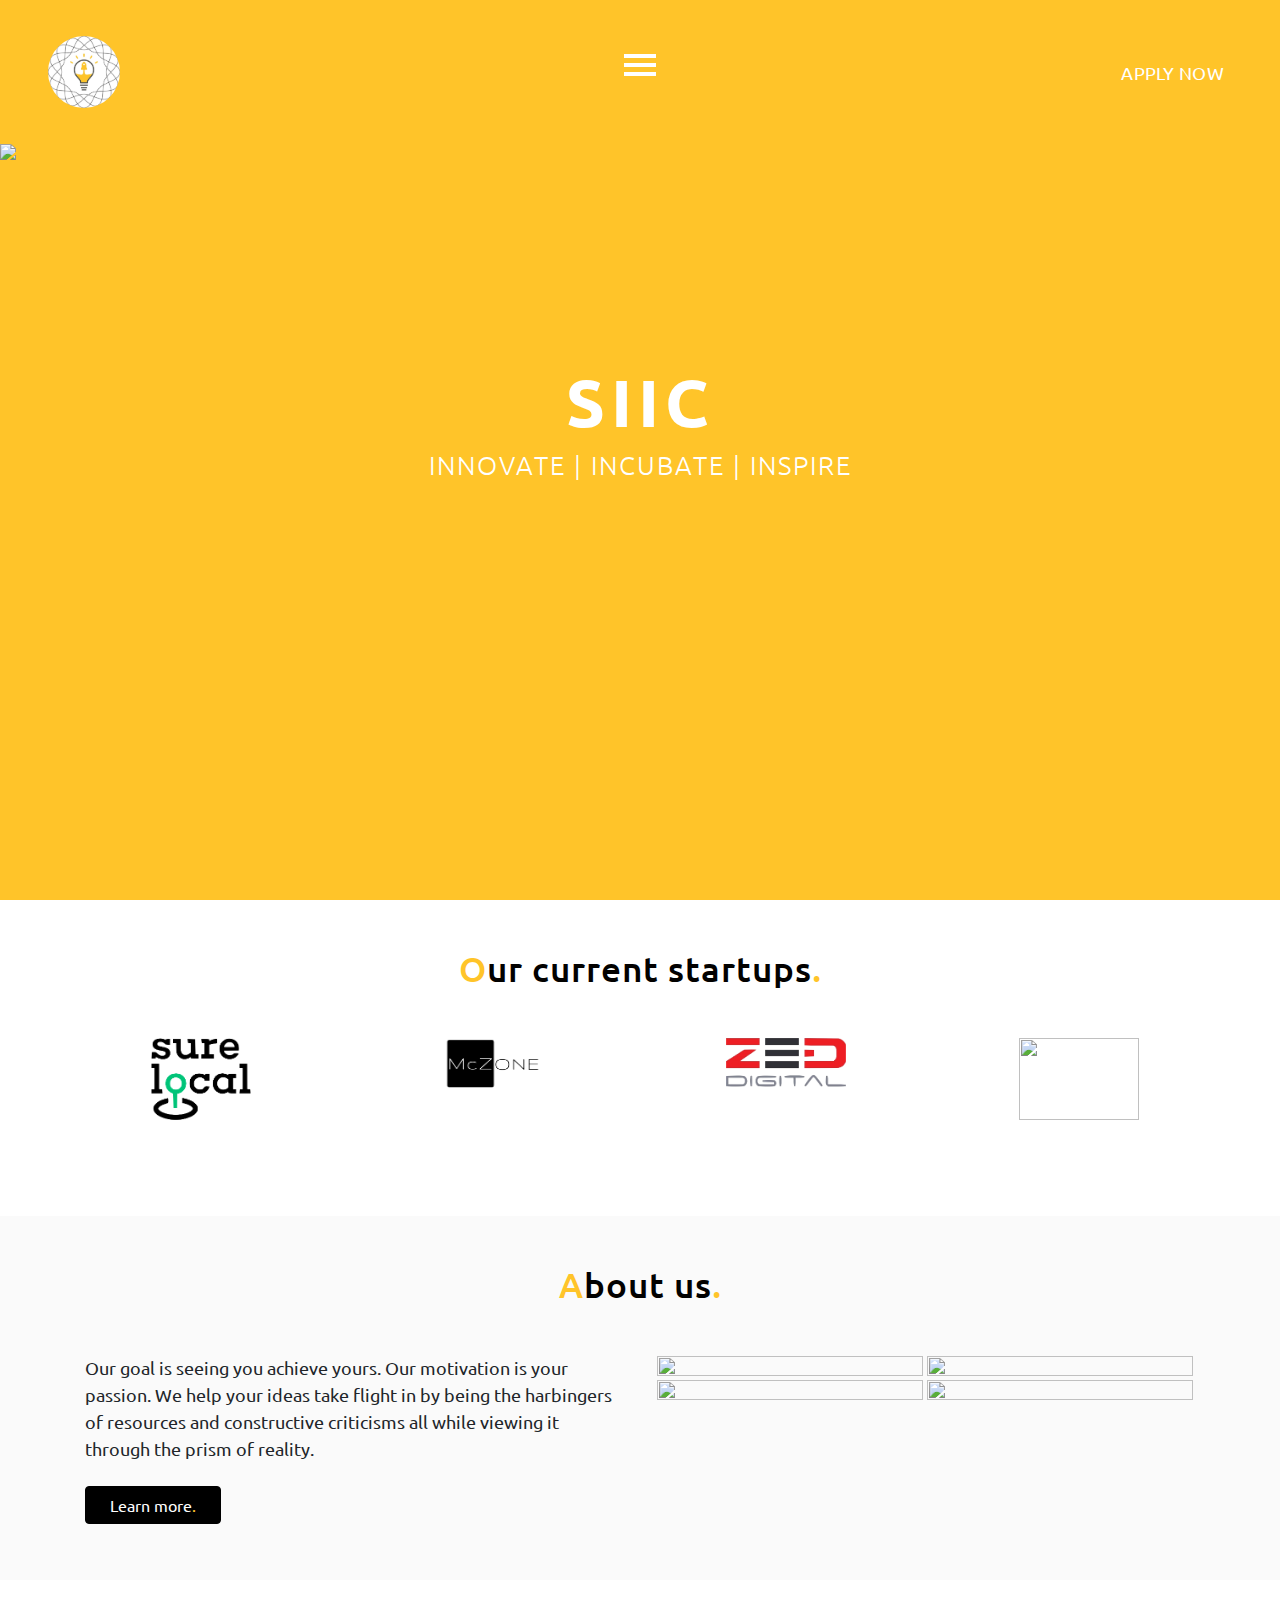
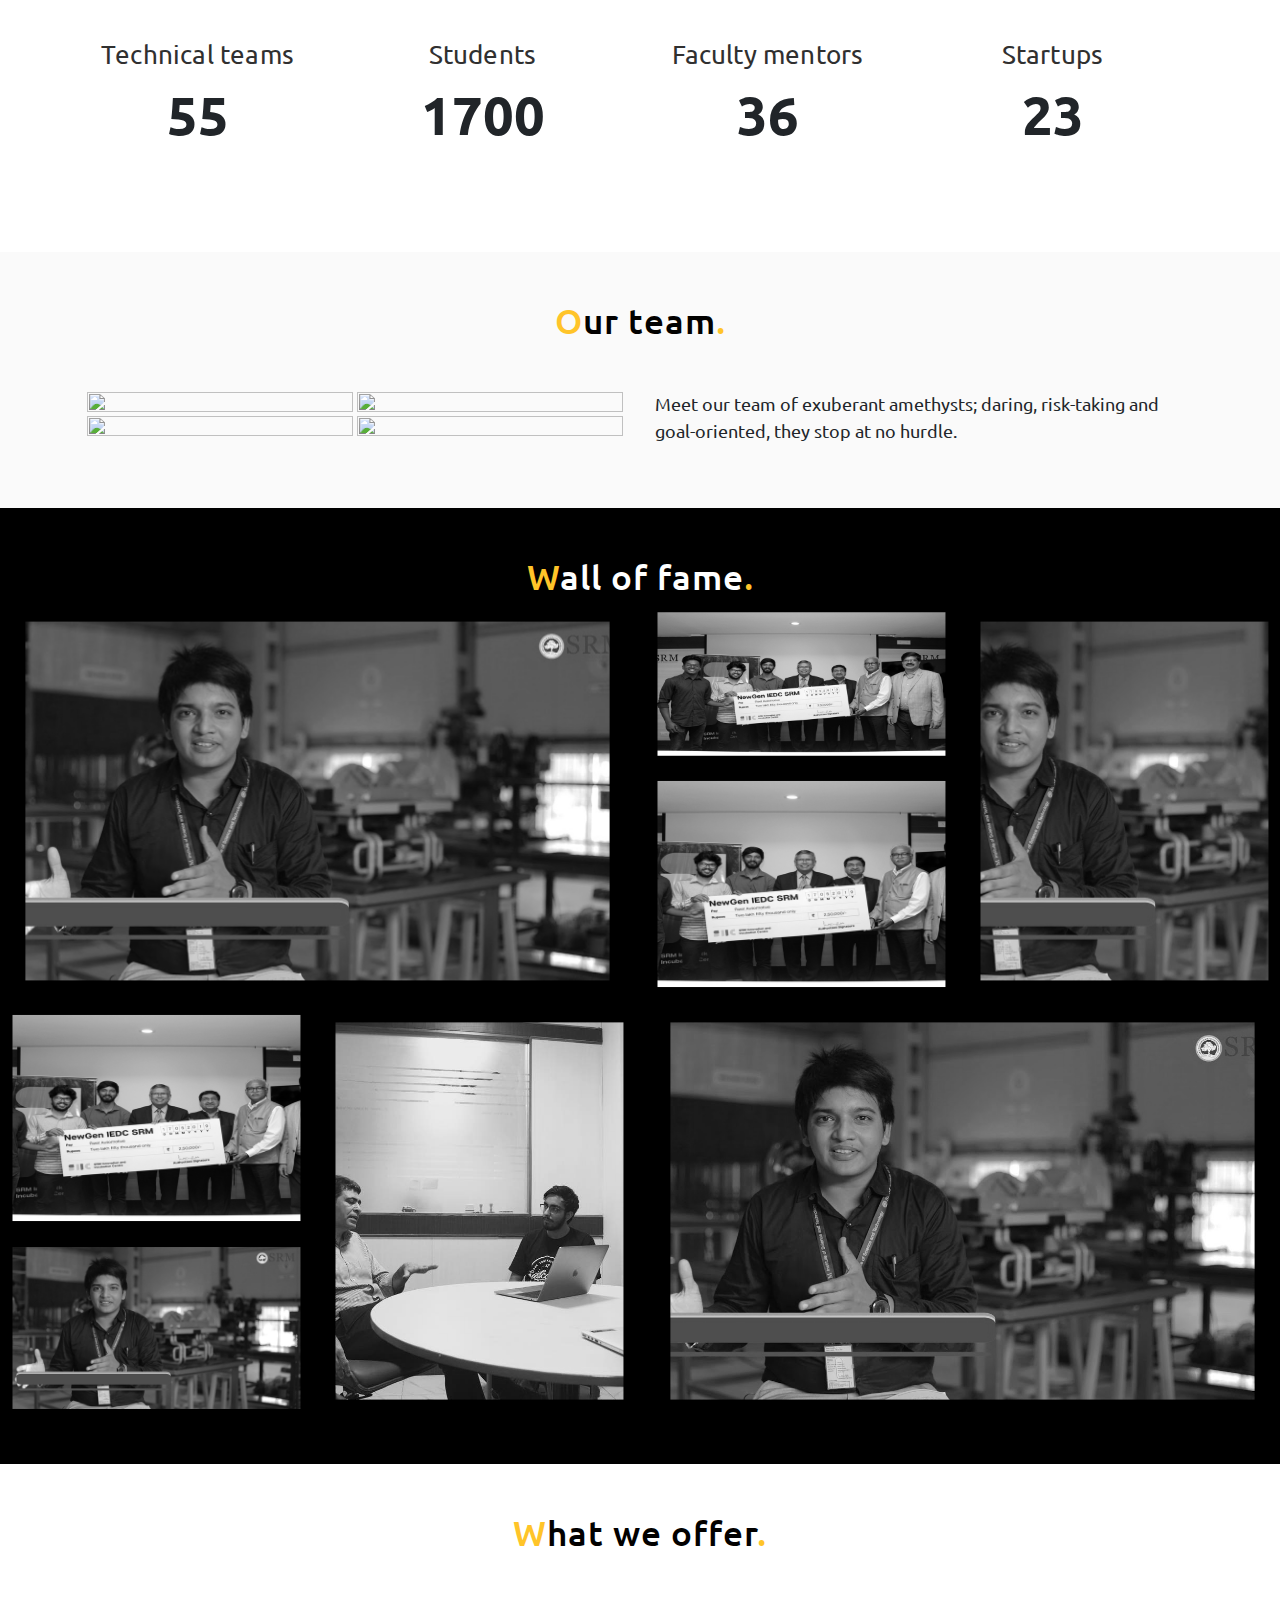
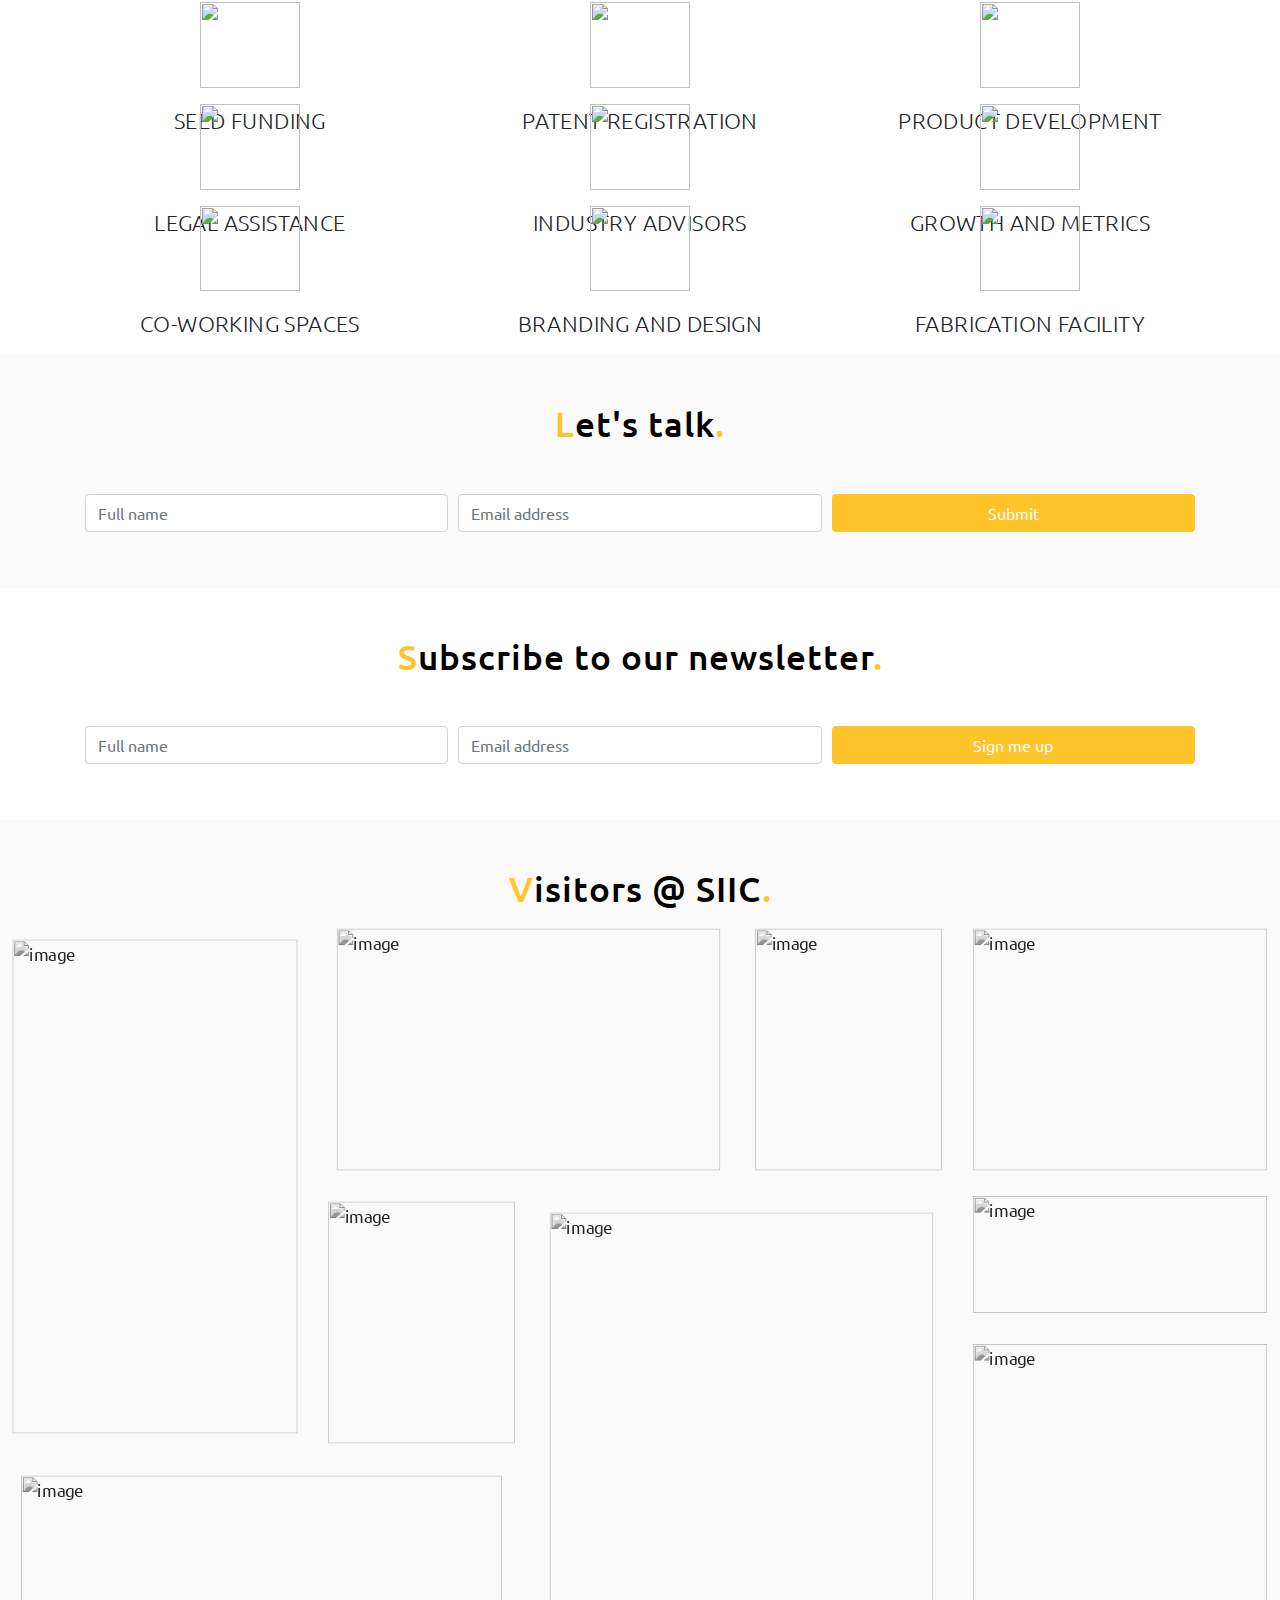
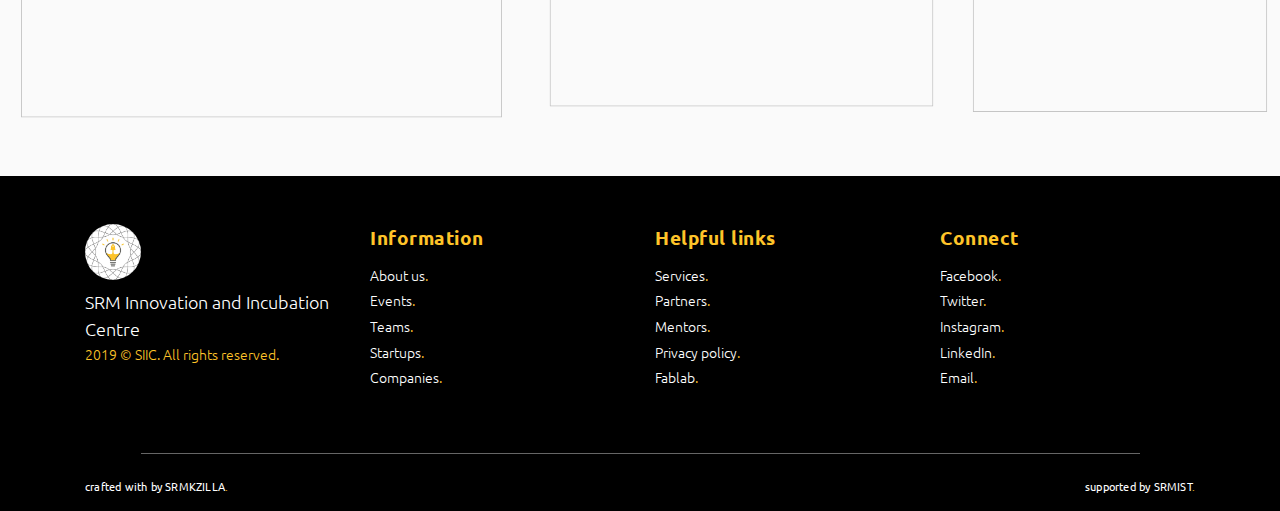
==== index.html @ 3c44f4d7 "Update index.html" ====
<html>

<head>
    <title>SRM Innovation and Incubation Centre</title>
    <meta name="viewport" content="width=device-width, initial-scale=1.0, maximum-scale=1.0, user-scalable=no" />

    <meta name="title" content="SRM Innovation and Incubation Centre">
    <meta name="description"
        content="We help your ideas take flight in by being the harbingers of resources while viewing it through the prism of reality.">
    <meta name="keywords" content="srm, siic, srmkzilla, incubation, startup">
    <meta name="robots" content="index, follow">
    <meta http-equiv="Content-Type" content="text/html; charset=utf-8">
    <meta name="language" content="English">
    <meta name="author" content="SRMKZILLA">

    <link rel="icon" type="image/png" href="favicon.png" />

    <!-- Open Graph / Facebook -->
    <meta property="og:type" content="website">
    <meta property="og:url" content="https://srmiic.com/">
    <meta property="og:title" content="SRM Innovation and Incubation Centre">
    <meta property="og:description"
        content="Our goal is seeing you achieve yours. Our motivation is your passion. We help your ideas take flight in by being the harbingers of resources and constructive criticisms all while viewing it through the prism of reality.">
    <!-- Twitter -->
        <meta property="twitter:card" content="summary_large_image">
        <meta property="twitter:url" content="https://srmiic.com/">
        <meta property="twitter:title" content="SRM Innovation and Incubation Centre">
        <meta property="twitter:description"
            content="Our goal is seeing you achieve yours. Our motivation is your passion. We help your ideas take flight in by being the harbingers of resources and constructive criticisms all while viewing it through the prism of reality.">


        <link href="https://fonts.googleapis.com/css?family=Ubuntu:300,400,700&display=swap" rel="stylesheet" />
        <link rel="stylesheet" href="https://stackpath.bootstrapcdn.com/bootstrap/4.3.1/css/bootstrap.min.css"
            integrity="sha384-ggOyR0iXCbMQv3Xipma34MD+dH/1fQ784/j6cY/iJTQUOhcWr7x9JvoRxT2MZw1T"
            crossorigin="anonymous" />
        <link rel="stylesheet" href="https://use.fontawesome.com/releases/v5.7.2/css/all.css"
            integrity="sha384-fnmOCqbTlWIlj8LyTjo7mOUStjsKC4pOpQbqyi7RrhN7udi9RwhKkMHpvLbHG9Sr"
            crossorigin="anonymous" />
        <link rel="stylesheet" href="https://cdnjs.cloudflare.com/ajax/libs/aos/2.3.4/aos.css" />
        <link rel="stylesheet" href="res/css/globals.css" />
        <link rel="stylesheet" href="res/css/style.css" />
        <link rel="stylesheet" href="res/css/navbar.css" />

</head>

<body>
    <!-- ======================== -->
    <!--     SECTION 0: HERO      -->
    <!-- ======================== -->
    <section class="kz-section-hero">
        <div class="kz-headbar d-flex justify-content-between">
            <img data-aos="fade-right" src="res/img/logo.jpg" alt="logo" class="kz-logo" />

            <a id="header__button" class="hamburger" href="#">
                <div class="hamburger__inner"></div>
            </a>

            <div data-aos="fade-left" class="d-none d-md-block">
                <a style="text-decoration: none; color: inherit;" href="http://bit.ly/SIICform"><span
                        style="text-transform: uppercase; letter-spacing: 0.3px;">Apply now
                        <span class="fas fa-angle-right ml-2"></span></span></a>
            </div>
        </div>

        <div class="kz-nav-menu">
            <ul>
                <li onmouseover="updateNavImage(8)" onmouseout="updateNavImage(-1)">
                    <a href="/">Home</a>
                </li>
                <li onmouseover="updateNavImage(0)" onmouseout="updateNavImage(-1)">
                    <a href="#aboutus">About us</a>
                </li>
                <li onmouseover="updateNavImage(1)" onmouseout="updateNavImage(-1)">
                    <a href="events.html">Events</a>
                </li>
                <!-- <li onmouseover="updateNavImage(2)" onmouseout="updateNavImage(-1)">
          <a href="mentors.html">Mentors</a>
        </li>
        <li onmouseover="updateNavImage(3)" onmouseout="updateNavImage(-1)">
          <a href="companies.html">Partners</a>
        </li>
        <li onmouseover="updateNavImage(4)" onmouseout="updateNavImage(-1)">
          <a href="allstartup.html">Facilities</a>
        </li> -->
                <li onmouseover="updateNavImage(7)" onmouseout="updateNavImage(-1)">
                    <a href="https://fablab.srmiic.com/" target="_blank">Our Services</a>
                </li>
                <!-- <li onmouseover="updateNavImage(6)" onmouseout="updateNavImage(-1)">
                    <a href="teams.html">Our Teams</a>
                </li> -->
                <li onmouseover="updateNavImage(5)" onmouseout="updateNavImage(-1)">
                    <a href="us.html">SIIC Team</a>
                </li>
            </ul>
        </div>

        <div class="kz-hero-box">
            <h1 data-aos="fade-down">SIIC</h1>
            <h2 data-aos="fade-up">innovate | incubate | inspire</h2>
            <div class="d-sm-block d-md-none applybtn">
                <a href="http://bit.ly/SIICform"><button>Apply Now</button></a>
            </div>
        </div>
        <div class="major_hero">
            <img src="res/img/major_hero.png" />
        </div>
    </section>

    <!-- ============================= -->
    <!--      SECTION 1: STARTUPS      -->
    <!-- ============================= -->

    <section class="kz-section kz-section-startups container">
        <h2 data-aos="fade-down" class="section-title">
            <span>O</span>ur current startups<span>.</span>
        </h2>
        <div class="row mt-5" data-aos="fade-up">
            <div class="col-6 col-md-3 text-center mb-5">
                <img class="w-100" style="max-width: 100px;" src="res/img/home/surelocal.png" />
            </div>
            <div class="col-6 col-md-3 text-center mb-5">
                <img class="w-100" style="max-width: 100px;" src="res/img/home/mczone.png" />
            </div>
            <div class="col-6 col-md-3 text-center mb-5">
                <img class="w-100" style="max-width: 120px;" src="res/img/home/zed.png" />
            </div>
            <div class="col-6 col-md-3 text-center mb-5">
                <img class="w-100" style="max-width: 120px;" src="res/img/righandlogo.png" />
            </div>
        </div>
    </section>

    <!-- ========================= -->
    <!--     SECTION 2: ABOUT      -->
    <!-- ========================= -->

    <section class="kz-section kz-section-about kz-section-alt" id="aboutus">
        <h2 data-aos="fade-down" class="section-title"><span>A</span>bout us<span>.</span></h2>
        <div class="container mt-5">
            <div class="row mt-5">
                <div class="col-sm-6" data-aos="fade-right">
                    <p>
                        Our goal is seeing you achieve yours. Our motivation is your passion. We help your ideas take
                        flight in by being the harbingers of resources and constructive criticisms all while viewing it
                        through the prism of reality.
                    </p>
                    <a href="./index.html#aboutus" class="btn mt-2 mb-2 kz-btn-lm">Learn more<span
                            class="kz-yellow">.</span></a>
                </div>
                <div class="col-sm-6" data-aos="fade-left">
                    <div class="container">
                        <div class="row">
                            <div class="col-6">
                                <img class="w-100" src="res/img/About/siicteam.jpg" />
                            </div>
                            <div class="col-6">
                                <img class="w-100" src="res/img/About/3.jpeg" />
                            </div>
                            <div class="col-6">
                                <img class="w-100" src="res/img/About/2.jpeg" />
                            </div>
                            <div class="col-6">
                                <img class="w-100" src="res/img/About/5.jpeg" />
                            </div>
                        </div>
                    </div>
                </div>
            </div>
        </div>
    </section>

    <!-- ============================= -->
    <!--    SECTION 3: NUMBER BAR      -->
    <!-- ============================= -->

    <section class="container kz-section kz-section-number-bar">
        <div class="row mt-2" style="width:100%;">
            <div data-aos="zoom-in-up" class="col-6 col-md-3 text-center mb-5 kz-number-tile">
                <p>Technical teams</p>
                <p class="kz-number-tile-value">55</p>
            </div>
            <div data-aos="zoom-in-up" class="col-6 col-md-3 text-center mb-5 kz-number-tile">
                <p>Students</p>
                <p class="kz-number-tile-value">1700</p>
            </div>
            <div data-aos="zoom-in-up" class="col-6 col-md-3 text-center mb-5 kz-number-tile">
                <p>Faculty mentors</p>
                <p class="kz-number-tile-value">36</p>
            </div>
            <div data-aos="zoom-in-up" class="col-6 col-md-3 text-center mb-5 kz-number-tile">
                <p>Startups</p>
                <p class="kz-number-tile-value">23</p>
            </div>
        </div>
    </section>

    <!-- ========================= -->
    <!--     SECTION 4: TEAM       -->
    <!-- ========================= -->

    <section class="kz-section kz-section-team kz-section-alt">
        <h2 data-aos="fade-down" class="section-title"><span>O</span>ur team<span>.</span></h2>
        <div class="container mt-5">
            <div class="row mt-5">
                <div class="col-sm-6" data-aos="fade-right">
                    <div class="container">
                        <div class="row">
                            <div class="col-6">
                                <img class="w-100" src="res/img/ST/2.JPG" />
                            </div>
                            <div class="col-6">
                                <img class="w-100" src="res/img/ST/4.jpeg" />
                            </div>
                            <div class="col-6">
                                <img class="w-100" src="res/img/ST/5.jpeg" />
                            </div>
                            <div class="col-6">
                                <img class="w-100" src="res/img/TT/homeata.JPG" />
                            </div>
                        </div>
                    </div>
                </div>
                <div class="col-sm-6 d-flex align-items-center" data-aos="fade-left">
                    <p>
                        Meet our team of exuberant amethysts; daring, risk-taking and goal-oriented, they stop at no
                        hurdle.
                    </p>
                </div>
            </div>
        </div>
    </section>

    <!-- ============================ -->
    <!--     SECTION 5: GALLERY       -->
    <!-- ============================ -->
    <section class="kz-section kz-section-gallery">
        <h2 data-aos="fade-down" class="section-title"><span>W</span>all of fame<span>.</span></h2>
        <div class="d-none d-md-block">
            <div class="kz-grid mt-1">
                <div class="one" id="imageSwap1">
                </div>
                <div class="two" id="imageSwap2">
                </div>
                <div class="three" id="imageSwap3">
                </div>
                <div class="four" id="imageSwap4">
                </div>
                <div class="five" id="imageSwap5">
                </div>
                <div class="six" id="imageSwap6">
                </div>
                <div class="seven" id="imageSwap7">
                </div>
                <div class="eight" id="imageSwap8">
                </div>
            </div>
        </div>
        <div class="d-sm-block d-md-none mw-carousel">
            <div id="carouselExampleControls" class="carousel slide" data-ride="carousel">
                <div class="carousel-inner">
                    <div class="carousel-item active">
                        <img class="d-block w-100" src="res/img/TT/1.jpeg" alt="First slide">
                    </div>
                    <div class="carousel-item">
                        <img class="d-block w-100" src="res/img/TT/2.jpeg" alt="Second slide">
                    </div>
                    <div class="carousel-item">
                        <img class="d-block w-100" src="res/img/TT/3.jpeg" alt="Third slide">
                    </div>
                    <div class="carousel-item">
                        <img class="d-block w-100" src="res/img/TT/4.jpeg" alt="Fourth slide">
                    </div>
                    <div class="carousel-item">
                        <img class="d-block w-100" src="res/img/TT/5.jpeg" alt="Fourth slide">
                    </div>
                    <div class="carousel-item">
                        <img class="d-block w-100" src="res/img/TT/6.jpeg" alt="Fourth slide">
                    </div>
                    <div class="carousel-item">
                        <img class="d-block w-100" src="res/img/TT/7.jpeg" alt="Fourth slide">
                    </div>
                    <div class="carousel-item">
                        <img class="d-block w-100" src="res/img/TT/8.jpg" alt="Fourth slide">
                    </div>
                    <div class="carousel-item">
                        <img class="d-block w-100" src="res/img/TT/9.jpg" alt="Fourth slide">
                    </div>
                    <div class="carousel-item">
                        <img class="d-block w-100" src="res/img/TT/10.jpg" alt="Fourth slide">
                    </div>
                </div>
                <a class="carousel-control-prev" href="#carouselExampleControls" role="button" data-slide="prev">
                    <span class="carousel-control-prev-icon" aria-hidden="true"></span>
                    <span class="sr-only">Previous</span>
                </a>
                <a class="carousel-control-next" href="#carouselExampleControls" role="button" data-slide="next">
                    <span class="carousel-control-next-icon" aria-hidden="true"></span>
                    <span class="sr-only">Next</span>
                </a>
            </div>
        </div>
    </section>

    <!-- ========================= -->
    <!--    SECTION 6: SERVICES    -->
    <!-- ========================= -->

    <section class="kz-section kz-section-services container">
        <h2 data-aos="fade-down" class="section-title"><span>W</span>hat we offer<span>.</span></h2>
        <div data-aos="fade-up" class="row mt-5">
            <div class="col-6 col-md-4 text-center mb-3">
                <img class="w-100 mb-3" style="max-width: 100px;" src="res/img/home/homelogos/growth.png" />
                <p style="font-size: 1.4rem; letter-spacing: 0.4px; font-weight: 300; text-transform: uppercase;">
                    Seed Funding
                </p>
            </div>
            <div class="col-6 col-md-4 text-center mb-3">
                <img class="w-100 mb-3" style="max-width: 100px;" src="res/img/home/homelogos/policy.png" />
                <p style="font-size: 1.4rem; letter-spacing: 0.4px; font-weight: 300; text-transform: uppercase;">
                    Patent Registration
                </p>
            </div>
            <div class="col-6 col-md-4 text-center mb-3">
                <img class="w-100 mb-3" style="max-width: 100px;" src="res/img/home/homelogos/development.png" />
                <p style="font-size: 1.4rem; letter-spacing: 0.4px; font-weight: 300; text-transform: uppercase;">
                    Product Development
                </p>
            </div>
            <div class="col-6 col-md-4 text-center mb-3">
                <img class="w-100 mb-3" style="max-width: 100px;" src="res/img/home/homelogos/Asset.png" />
                <p style="font-size: 1.4rem; letter-spacing: 0.4px; font-weight: 300; text-transform: uppercase;">
                    Legal Assistance
                </p>
            </div>
            <div class="col-6 col-md-4 text-center mb-3">
                <img class="w-100 mb-3" style="max-width: 100px;" src="res/img/home/homelogos/team.png" />
                <p style="font-size: 1.4rem; letter-spacing: 0.4px; font-weight: 300; text-transform: uppercase;">
                    Industry Advisors
                </p>
            </div>
            <div class="col-6 col-md-4 text-center mb-3">
                <img class="w-100 mb-3" style="max-width: 100px;" src="res/img/home/homelogos/statistics.png" />
                <p style="font-size: 1.4rem; letter-spacing: 0.4px; font-weight: 300; text-transform: uppercase;">
                    Growth and Metrics
                </p>
            </div>
            <div class="col-6 col-md-4 text-center mb-3">
                <img class="w-100 mb-3" style="max-width: 100px;" src="res/img/home/homelogos/working.png" />
                <p style="font-size: 1.4rem; letter-spacing: 0.4px; font-weight: 300; text-transform: uppercase;">
                    Co-working Spaces
                </p>
            </div>
            <div class="col-6 col-md-4 text-center mb-3">
                <img class="w-100 mb-3" style="max-width: 100px;" src="res/img/home/homelogos/branding.png" />
                <p style=" font-size: 1.4rem; letter-spacing: 0.4px; font-weight: 300; text-transform: uppercase;">
                    Branding and design
                </p>
            </div>
            <div class="col-6 col-md-4 text-center mb-3">
                <img class="w-100 mb-3" style="max-width: 100px;" src="res/img/Profile.png" />
                <p style="font-size: 1.4rem; letter-spacing: 0.4px; font-weight: 300; text-transform: uppercase;">
                    Fabrication Facility
                </p>
            </div>
        </div>
    </section>

    <!-- ============================== -->
    <!--     SECTION 7: CONTACT US      -->
    <!-- ============================== -->

    <section class="kz-section kz-section-contact-us kz-section-alt" id="formfield">
        <h2 data-aos="fade-down" class="section-title"><span>L</span>et's talk<span>.</span></h2>
        <div class="container mt-5">
            <form data-aos="zoom-in-up" action="https://formspree.io/hello@srmiic.com" method="POST">
                <div class="form-row align-items-center">
                    <div class="col-sm-12 col-md-4">
                        <label class="sr-only" for="fieldName">Name</label>
                        <input type="text" name="Name" class="form-control mb-2" id="fieldName"
                            placeholder="Full name" />
                    </div>
                    <div class="col-sm-12 col-md-4">
                        <label class="sr-only" for="fieldEmail">Email</label>
                        <input type="email" name="Email" class="form-control mb-2" id="fieldEmail"
                            placeholder="Email address" />
                    </div>

                    <div class="col-sm-12 col-md-4">
                        <button type="submit" class="btn mb-2 kz-btn">
                            Submit
                        </button>
                    </div>
                </div>
            </form>
        </div>
    </section>

    <!-- ============================== -->
    <!--     SECTION 8: NEWSLETTER      -->
    <!-- ============================== -->

    <section class="kz-section kz-section-contact-us">
        <h2 data-aos="fade-down" class="section-title">
            <span>S</span>ubscribe to our newsletter<span>.</span>
        </h2>
        <div class="container mt-5">
            <form data-aos="zoom-in-up" action="https://formspree.io/content@siic.co.in" method="POST">
                <div class="form-row align-items-center">
                    <div class="col-sm-12 col-md-4">
                        <label class="sr-only" for="fieldName">Name</label>
                        <input type="text" name="Name" class="form-control mb-2" id="fieldName"
                            placeholder="Full name" />
                    </div>
                    <div class="col-sm-12 col-md-4">
                        <label class="sr-only" for="fieldEmail">Email</label>
                        <input type="email" name="Email" class="form-control mb-2" id="fieldEmail"
                            placeholder="Email address" />
                    </div>

                    <div class="col-sm-12 col-md-4">
                        <button type="submit" class="btn mb-2 kz-btn">
                            Sign me up
                        </button>
                    </div>
                </div>
            </form>
        </div>
    </section>

    <!-- ============================= -->
    <!--     SECTION 9: VISITORS       -->
    <!-- ============================= -->
    <section class="kz-section kz-section-visitors kz-section-alt">
        <h2 data-aos="fade-down" class="section-title"><span>V</span>isitors @ SIIC<span>.</span></h2>
        <div class="d-none d-md-block">
            <div class="kz-grid mt-1">
                <div class="one">
                    <img class="w-100 h-100" src="res/img/TT/1.jpeg" alt="image" />
                </div>
                <div class="two">
                    <img class="w-100 h-100" src="res/img/TT/2.jpeg" alt="image" />
                </div>
                <div class="three">
                    <img class="w-100 h-100" src="res/img/TT/3.jpeg" alt="image" />
                </div>
                <div class="four">
                    <img class="w-100 h-100" src="res/img/TT/4.jpeg" alt="image" />
                </div>
                <div class="five">
                    <img class="w-100 h-100" src="res/img/TT/5.jpeg" alt="image" />
                </div>
                <div class="six">
                    <img class="w-100 h-100" src="res/img/TT/6.jpeg" alt="image" />
                </div>
                <div class="seven">
                    <img class="w-100 h-100" src="res/img/TT/7.jpeg" alt="image" />
                </div>
                <div class="eight">
                    <img class="w-100 h-100" src="res/img/TT/8.jpg" alt="image" />
                </div>
                <div class="nine">
                    <img class="w-100 h-100" src="res/img/TT/9.jpg" alt="image" />
                </div>
            </div>
        </div>
        <div class="d-sm-block d-md-none mb-carousel">
            <div id="carouselExampleControls" class="carousel slide" data-ride="carousel">
                <!-- <a class="carousel-control-prev" href="#carouselExampleControls" role="button" data-slide="prev">
          <span class="carousel-control-prev-icon" aria-hidden="true"></span>
          <span class="sr-only">Previous</span>
        </a>
        <a class="carousel-control-next" href="#carouselExampleControls" role="button" data-slide="next">
          <span class="carousel-control-next-icon" aria-hidden="true"></span>
          <span class="sr-only">Next</span>
        </a> -->
                <div class="carousel-inner">
                    <div class="carousel-item active">
                        <img class="d-block w-100" src="res/img/TT/3.jpeg" alt="First slide">
                    </div>
                    <div class="carousel-item">
                        <img class="d-block w-100" src="res/img/TT/2.jpeg" alt="Second slide">
                    </div>
                    <div class="carousel-item">
                        <img class="d-block w-100" src="res/img/TT/1.jpeg" alt="Third slide">
                    </div>
                    <div class="carousel-item">
                        <img class="d-block w-100" src="res/img/TT/4.jpeg" alt="Fourth slide">
                    </div>
                </div>
            </div>
        </div>
    </section>

    <!-- ============================= -->
    <!--     SECTION 10: FOOTER        -->
    <!-- ============================= -->

    <footer class="kz-footer kz-section">
        <div class="container">
            <div class="row">
                <div class="col-6 col-md-3">
                    <div class="kz-logo mb-5">
                        <img src="res/img/logo.jpg" alt="logo" />
                        <p class="mt-2">SRM Innovation and Incubation Centre</p>
                    </div>

                    <p class="kz-small kz-yellow kz-light">
                        2019 &copy; SIIC. All rights reserved.
                    </p>
                </div>

                <div class="col-6 col-md-3">
                    <p class="kz-yellow kz-bold kz-footer-subtitle">Information</p>
                    <ul>
                        <li class="kz-small kz-light">
                            <a href="#aboutus">About us<span class="kz-yellow">.</span></a>
                        </li>
                        <li class="kz-small kz-light">
                            <a href="events.html">Events<span class="kz-yellow">.</span></a>
                        </li>
                        <li class="kz-small kz-light">
                            <a href="us.html">Teams<span class="kz-yellow">.</span></a>
                        </li>
                        <li class="kz-small kz-light">
                            <a href="#">Startups<span class="kz-yellow">.</span></a>
                        </li>
                        <li class="kz-small kz-light">
                            <a href="#">Companies<span class="kz-yellow">.</span></a>
                        </li>
                    </ul>
                </div>

                <div class="col-6 col-md-3">
                    <p class="kz-yellow kz-bold kz-footer-subtitle">Helpful links</p>
                    <ul>
                        <li class="kz-small kz-light">
                            <a href="#">Services<span class="kz-yellow">.</span></a>
                        </li>
                        <li class="kz-small kz-light">
                            <a href="#">Partners<span class="kz-yellow">.</span></a>
                        </li>
                        <li class="kz-small kz-light">
                            <a href="#">Mentors<span class="kz-yellow">.</span></a>
                        </li>
                        <li class="kz-small kz-light">
                            <a href="privacy.html">Privacy policy<span class="kz-yellow">.</span></a>
                        </li>
                        <li class="kz-small kz-light">
                            <a href="https://fablab.srmiic.com">Fablab<span class="kz-yellow">.</span></a>
                        </li>
                    </ul>
                </div>
                <div class="col-6 col-md-3">
                    <p class="kz-yellow kz-bold kz-footer-subtitle">Connect</p>
                    <ul>
                        <li class="kz-small kz-light">
                            <a href="https://www.facebook.com/srmiic/" target="_blank">Facebook<span
                                    class="kz-yellow">.</span></a>
                        </li>
                        <li class="kz-small kz-light">
                            <a href="http://twitter.com/srmiic" target="_blank">Twitter<span
                                    class="kz-yellow">.</span></a>
                        </li>
                        <li class="kz-small kz-light">
                            <a href="http://instagram.com/srmfablab" target="_blank">Instagram<span
                                    class="kz-yellow">.</span></a>
                        </li>
                        <li class="kz-small kz-light">
                            <a href="https://www.linkedin.com/company/srm-innovation-and-incubation-centre"
                                target="_blank">LinkedIn<span class="kz-yellow">.</span></a>
                        </li>
                        <li class="kz-small kz-light">
                            <a href="mailto:hello@srmiic.com" target="_blank">Email<span class="kz-yellow">.</span></a>
                        </li>
                    </ul>
                </div>
            </div>

            <div class="row mt-5 mb-2 mx-auto"
                style="background-color: rgba(255, 255, 255, 0.4); height: 1px; width: 90%;">
            </div>

            <div class="kz-footnote mt-4">
                <div class="one">
                    crafted with
                    <span style="color: #cc3336;" class="fas fa-heart"></span> by
                    <a href="https://srmkzilla.net/">SRMKZILLA</a><span class="kz-yellow">.</span>
                </div>

                <div class="three text-right">
                    supported by <a href="http://www.srmuniv.ac.in/">SRMIST</a><span class="kz-yellow">.</span>
                </div>
            </div>
        </div>
    </footer>
    <script src="https://code.jquery.com/jquery-3.1.0.js"></script>
    <script src="https://cdnjs.cloudflare.com/ajax/libs/popper.js/1.14.7/umd/popper.min.js"
        integrity="sha384-UO2eT0CpHqdSJQ6hJty5KVphtPhzWj9WO1clHTMGa3JDZwrnQq4sF86dIHNDz0W1" crossorigin="anonymous">
        </script>
    <script src="https://stackpath.bootstrapcdn.com/bootstrap/4.3.1/js/bootstrap.min.js"
        integrity="sha384-JjSmVgyd0p3pXB1rRibZUAYoIIy6OrQ6VrjIEaFf/nJGzIxFDsf4x0xIM+B07jRM" crossorigin="anonymous">
        </script>
    <script src="https://cdnjs.cloudflare.com/ajax/libs/aos/2.3.4/aos.js"></script>
    <script src="res/js/script.js"></script>
    <script src="res/js/navbar.js"></script>

    <script>
        AOS.init();
    </script>
</body>

</html>
---- res/css/globals.css ----
* {
  margin: 0;
  padding: 0;
  box-sizing: border-box;
}

html {
  height: 100%;
}

body {
  height: 100%;
  text-rendering: optimizeLegibility;
  font-size: 18px;
  font-family: "Ubuntu", sans-serif;
}

.stop-scrolling {
  height: 100%;
  overflow: hidden;
}

.kz-section {
  padding: 48px 0;
  overflow: hidden;
}

.kz-section-alt {
  background-color: #fafafa;
  overflow: hidden;
}

.kz-section .section-title {
  text-align: center;
  font-size: 2.2rem;
  letter-spacing: 1px;
  color: #020100;
}
@media (max-width: 576px) {
  .kz-section .section-title {
    font-size: 1.8rem;
    padding: 1%;
  }
}

.kz-section .section-title span {
  color: #ffc429;
}

.kz-yellow {
  color: #ffc429;
}

.kz-light {
  font-weight: 300;
}

.kz-bold {
  font-weight: 700;
}

.kz-btn {
  background-color: #ffc429;
  border-color: #ffc429;
  color: white;
  width: 100%;
  padding-left: 24px;
  padding-right: 24px;
}

.kz-btn:hover {
  background-color: #da9e00;
  border-color: #da9e00;
  color: white;
}

.kz-btn:focus {
  box-shadow: 0 0 0 0.2rem rgba(255, 196, 41, 0.25);
}

.kz-btn-lm {
  display: inline-block;
  margin: 0 auto;
  background-color: #000;
  border-color: #000;
  color: white;
  padding-left: 24px;
  padding-right: 24px;
}

.kz-btn-lm:hover {
  color: white;
}

.kz-btn-lm:focus {
  box-shadow: 0 0 0 0.2rem rgba(0, 0, 0, 0.25);
}

.form-control:focus {
  border-color: #ffc429;
  box-shadow: 0 0 0 0.2rem rgba(218, 158, 0, 0.25);
}
---- res/css/style.css ----
/* ======================== */
/*      SECTION 0: HERO     */
/* ======================== */
.kz-section-hero {
  background-color: #ffc429;
  height: 100vh;
  width: 100%;
  position: relative;
}
@media (max-width: 576px) {
  .kz-logo {
    transform: translateX(-30px);
  }
  .mb-carousel img,
  .mw-carousel img {
    height: 300px !important;
    padding: 30px !important;
    padding-left: 40px !important;
    padding-right: 40px !important;
  }
  .mb-carousel .carousel-control-prev-icon {
    background-image: url("data:image/svg+xml;charset=utf8,%3Csvg xmlns='http://www.w3.org/2000/svg' fill='%23000' viewBox='0 0 8 8'%3E%3Cpath d='M5.25 0l-4 4 4 4 1.5-1.5-2.5-2.5 2.5-2.5-1.5-1.5z'/%3E%3C/svg%3E");
  }

  .mb-carousel .carousel-control-next-icon {
    background-image: url("data:image/svg+xml;charset=utf8,%3Csvg xmlns='http://www.w3.org/2000/svg' fill='%23000' viewBox='0 0 8 8'%3E%3Cpath d='M2.75 0l-1.5 1.5 2.5 2.5-2.5 2.5 1.5 1.5 4-4-4-4z'/%3E%3C/svg%3E");
  }
  .mw-carousel .carousel-control-prev-icon {
    background-image: url("data:image/svg+xml;charset=utf8,%3Csvg xmlns='http://www.w3.org/2000/svg' fill='%23fff' viewBox='0 0 8 8'%3E%3Cpath d='M5.25 0l-4 4 4 4 1.5-1.5-2.5-2.5 2.5-2.5-1.5-1.5z'/%3E%3C/svg%3E");
  }

  .mw-carousel .carousel-control-next-icon {
    background-image: url("data:image/svg+xml;charset=utf8,%3Csvg xmlns='http://www.w3.org/2000/svg' fill='%23fff' viewBox='0 0 8 8'%3E%3Cpath d='M2.75 0l-1.5 1.5 2.5 2.5-2.5 2.5 1.5 1.5 4-4-4-4z'/%3E%3C/svg%3E");
  }
}

.kz-section-hero .kz-hero-box {
  color: white;
  position: absolute;
  top: 50%;
  left: 50%;
  transform: translate(-50%, -70%);
  text-align: center;
}
.kz-section-hero .kz-hero-box h1 {
  letter-spacing: 6px;
  font-size: 4.2rem;
  font-weight: 700;
}

.kz-section-hero .kz-hero-box h2 {
  text-transform: uppercase;
  font-size: 1.6rem;
  font-weight: 300;
  letter-spacing: 2px;
}
@media (max-width: 576px) {
  .kz-section-hero .kz-hero-box h2 {
    font-size: 1.2rem;
  }
}
.applybtn {
  margin-top: 50px;
}
.applybtn button {
  padding: 5px;
  padding-left: 10px;
  padding-right: 10px;
  color: #fff;
  background-color: transparent;
  border: 5px solid #fff;
  border-radius: 10px;
}
.applybtn button:hover,
.applybtn button:focus {
  background-color: #000;
  border: 5px solid #000;
  color: #fff;
}
/* ========================= */
/*      SECTION 2: ABOUT     */
/* ========================= */

.kz-section-about img {
  object-fit: cover;
  object-position: center;
  filter: grayscale(0);
  transform: scale(1);
  transition: all 0.4s;
}

.kz-section-about img:hover {
  filter: grayscale(1);
  transform: scale(0.93);
}

.kz-section-about .col-sm-6 .col-6 {
  padding: 2px;
}

/* ================================= */
/*         SECTION 3: NUMBER BAR     */
/* ================================= */
.kz-section-number-bar {
}

.kz-section-number-bar .kz-number-tile p {
  margin-bottom: 0;
}
.kz-section-number-bar .kz-number-tile p:nth-child(1) {
  color: #303030;
  letter-spacing: 0.2px;
  font-size: 1.6rem;
}

.kz-section-number-bar .kz-number-tile p:nth-child(2) {
  font-size: 3.4rem;
  font-weight: 700;
}

/* ========================= */
/*      SECTION 4: TEAM      */
/* ========================= */

.kz-section-team img {
  object-fit: cover;
  object-position: center;
  filter: sepia(0);
  transform: scale(1);
  transition: all 0.4s;
}

.kz-section-team img:hover {
  filter: sepia(1);
  transform: scale(0.93);
}

.kz-section-team .col-sm-6 .col-6 {
  padding: 2px;
}

/* ============================ */
/*      SECTION 5: GALLERY      */
/* ============================ */
.kz-section-gallery {
  background-color: black;
}

.kz-section-gallery h2 {
  color: white !important;
}

.kz-section-gallery .kz-grid {
  display: grid;
  grid-template-columns: repeat(8, 1fr);
  grid-template-rows: repeat(6, 1fr);
  grid-gap: 10px;
  grid-auto-rows: minmax(100px, auto);
  height: 90vh;
  margin: 0 auto;
}

.kz-section-gallery .kz-grid div {
  filter: grayscale(1);
  transform: scale(0.92);
  transition: filter 2500ms, transform 1000ms;
}

.kz-section-gallery .kz-grid div img, .kz-section-gallery .kz-grid img {
  object-fit: cover !important;
  object-position: center;
  transition: all 0.2s;
  width: 100%;
  height: 100%;
}

.kz-section-gallery .kz-grid div img:hover {
  filter: sepia(1);
  transform: scale(1.015);
}

.kz-section-gallery .kz-grid .one {
  grid-column: 1 / 5;
  grid-row: 1 / 4;
}
.kz-section-gallery .kz-grid .two {
  grid-column: 5 / 7;
  grid-row: 1 / 2;
}
.kz-section-gallery .kz-grid .three {
  grid-column: 5 / 7;
  grid-row: 2 / 4;
}
.kz-section-gallery .kz-grid .four {
  grid-column: 7 / 9;
  grid-row: 1 / 4;
}
.kz-section-gallery .kz-grid .five {
  grid-column: 1 / 3;
  grid-row: 4 / 6;
}
.kz-section-gallery .kz-grid .six {
  grid-column: 1 / 3;
  grid-row: 6 / 7;
}
.kz-section-gallery .kz-grid .seven {
  grid-column: 3 / 5;
  grid-row: 4 / 7;
}
.kz-section-gallery .kz-grid .eight {
  grid-column: 5 / 9;
  grid-row: 4 / 7;
}

/* =============================== */
/*      SECTION 8: VISITORS        */
/* =============================== */

/* .kz-section-visitors {
  /* background-color: black; 
} */

.kz-section-visitors .kz-grid div {
  filter: grayscale(1);
  transform: scale(0.92);
  transition: filter 2500ms, transform 1000ms;
}

.kz-section-visitors .kz-grid div img {
  object-fit: cover !important;
  object-position: center;
  transition: all 0.2s;
}

.kz-section-visitors .kz-grid div img:hover {
  filter: sepia(1);
  transform: scale(1.015);
}

.kz-section-visitors .kz-grid {
  display: grid;
  grid-template-columns: 1fr 1fr 1fr 1fr 1fr 1fr 1fr 1fr 1fr 1fr 1.1fr 1fr;
  grid-template-rows: 1fr 1fr 1fr 1fr 1fr 1fr;
  grid-template-areas: "one one one three three three three eight eight nine nine nine" "one one one three three three three eight eight nine nine nine" "one one one four four five five five five seven seven seven" "one one one four four five five five five six six six" "two two two two two five five five five six six six" "two two two two two five five five five six six six";
  height: 90vh;
  margin: 0 auto;
  grid-gap: 10px;
}

.kz-section-visitors .kz-grid .one {
  grid-area: one;
}

.kz-section-visitors .kz-grid .two {
  grid-area: two;
}

.kz-section-visitors .kz-grid .three {
  grid-area: three;
}

.kz-section-visitors .kz-grid .four {
  grid-area: four;
}

.kz-section-visitors .kz-grid .five {
  grid-area: five;
}

.kz-section-visitors .kz-grid .six {
  grid-area: six;
}

.kz-section-visitors .kz-grid .seven {
  grid-area: seven;
}

.kz-section-visitors .kz-grid .eight {
  grid-area: eight;
}

.kz-section-visitors .kz-grid .nine {
  grid-area: nine;
}

/* =============================== */
/*        SECTION 9: FOOTER        */
/* =============================== */
.kz-footer {
  background: black;
  color: white;
  padding-bottom: 16px;
}

.kz-footer .kz-logo {
  width: 100%;
}
@media (max-width: 576px) {
  .kz-footer .kz-logo {
    padding-left: 30px;
  }
}

.kz-footer .kz-logo img {
  object-position: center;
  width: 56px;
  height: 56px;
  border-radius: 50%;
  z-index: 999;
}

.kz-footer .kz-logo p {
  font-weight: 300;
}
@media (max-width: 576px) {
  .kz-footer .kz-logo p {
    font-size: 3vw;
  }
}

.kz-footer p {
  margin: 0;
}

.kz-footer .kz-small {
  font-size: 0.9rem;
}

.kz-footer ul {
  list-style: none;
}

.kz-footer ul li {
  margin-bottom: 4px;
}

.kz-footer ul li a {
  text-decoration: none;
  color: inherit;
  padding-bottom: 1px;
  transition: all 0.2s;
  border-bottom: 1px dashed transparent;
}

.kz-footer ul li a:hover {
  border-bottom: 1px dashed white;
}

.kz-footer .kz-footer-subtitle {
  letter-spacing: 0.5px;
  font-size: 1.2rem;
  margin-bottom: 12px;
}

.kz-footer .kz-footnote {
  display: grid;
  grid-template-columns: 1.5fr 0.5fr;
  grid-template-rows: 1fr;
  grid-template-areas: "one three";
  font-size: 0.7rem;
  letter-spacing: 0.2px;
}

.kz-footer .kz-footnote .one {
  grid-area: one;
}

.kz-footer .kz-footnote .one a:hover {
  color: #e55b0a;
  border-bottom-color: #e55b0a;
}

.kz-footer .kz-footnote .three a:hover {
  color: #33b5e5;
  border-bottom-color: #33b5e5;
}

.kz-footer .kz-footnote .two {
  grid-area: two;
}

.kz-footer .kz-footnote .three {
  grid-area: three;
}

.kz-footer .kz-footnote a {
  text-decoration: none;
  color: inherit;
  transition: all 0.2s;
  padding-bottom: 3px;
  border-bottom: 0.5px dashed transparent;
}
---- res/css/navbar.css ----
.hamburger {
  height: 37px;
  z-index: 101;
  position: absolute;
  left: 50%;
  transform: translateX(-50%);
}

.hamburger__inner {
  display: block;
  width: 32px;
  height: 4px;
  margin-top: 0px;
  background: #fff;
  -webkit-transition: all 0.4s ease-in-out;
  transition: all 0.4s ease-in-out;
}
.hamburger__inner::before,
.hamburger__inner::after {
  display: block;
  position: absolute;
  content: "";
  z-index: -1;
  width: 32px;
  height: 4px;
  background: #fff;
  -webkit-transition: all 0.4s ease-in-out;
  transition: all 0.4s ease-in-out;
}

.kz-headbar-dark .hamburger__inner::before,
.kz-headbar-dark .hamburger__inner::after {
  background: #000;
}

.kz-headbar-dark .hamburger__inner {
  background: #000;
}

.hamburger__inner::before {
  bottom: 24px;
}
.hamburger__inner::after {
  bottom: 15px;
}

.hamburger--open .hamburger__inner {
  background: none;
}
.hamburger--open .hamburger__inner::before,
.hamburger--open .hamburger__inner::after {
  bottom: 24px;
  background: #000;
}
.hamburger--open .hamburger__inner::before {
  -webkit-transform: rotate(-45deg);
  -ms-transform: rotate(-45deg);
  transform: rotate(-45deg);
}
.hamburger--open .hamburger__inner::after {
  -webkit-transform: rotate(45deg);
  -ms-transform: rotate(45deg);
  transform: rotate(45deg);
}

.kz-headbar {
  align-items: center;
  color: white;
  position: relative;
  padding: 36px 48px;
}

.kz-headbar-dark {
  color: black;
}

.kz-logo {
  object-position: center;
  width: 72px;
  height: 72px;
  border-radius: 50%;
  z-index: 999;
}

.kz-nav-menu {
  top: 0;
  bottom: 0;
  left: 0;
  right: 0;
  z-index: 99;
  display: none;
  position: absolute;
  background: rgba(255, 255, 255, 1);

  background-repeat: no-repeat !important;
  background-size: cover !important;
  background-position: center;
}

.kz-nav-menu ul {
  font-size: 1.5rem;
  color: black;
  text-transform: uppercase;
  position: absolute;
  top: 50%;
  left: 50%;
  transform: translate(-50%, -50%);
  letter-spacing: 3px;
  list-style: none;
  font-weight: 300;
}

.kz-nav-menu ul li {
  margin-bottom: 8px;
  padding: 4px 16px;
  border-radius: 4px;
  transition: all 0.2s;
  text-align: center;
}

.kz-nav-menu ul li:hover {
  background: black;
  color: white;
}

.kz-nav-menu ul li a {
  text-decoration: none;
  color: inherit;
}
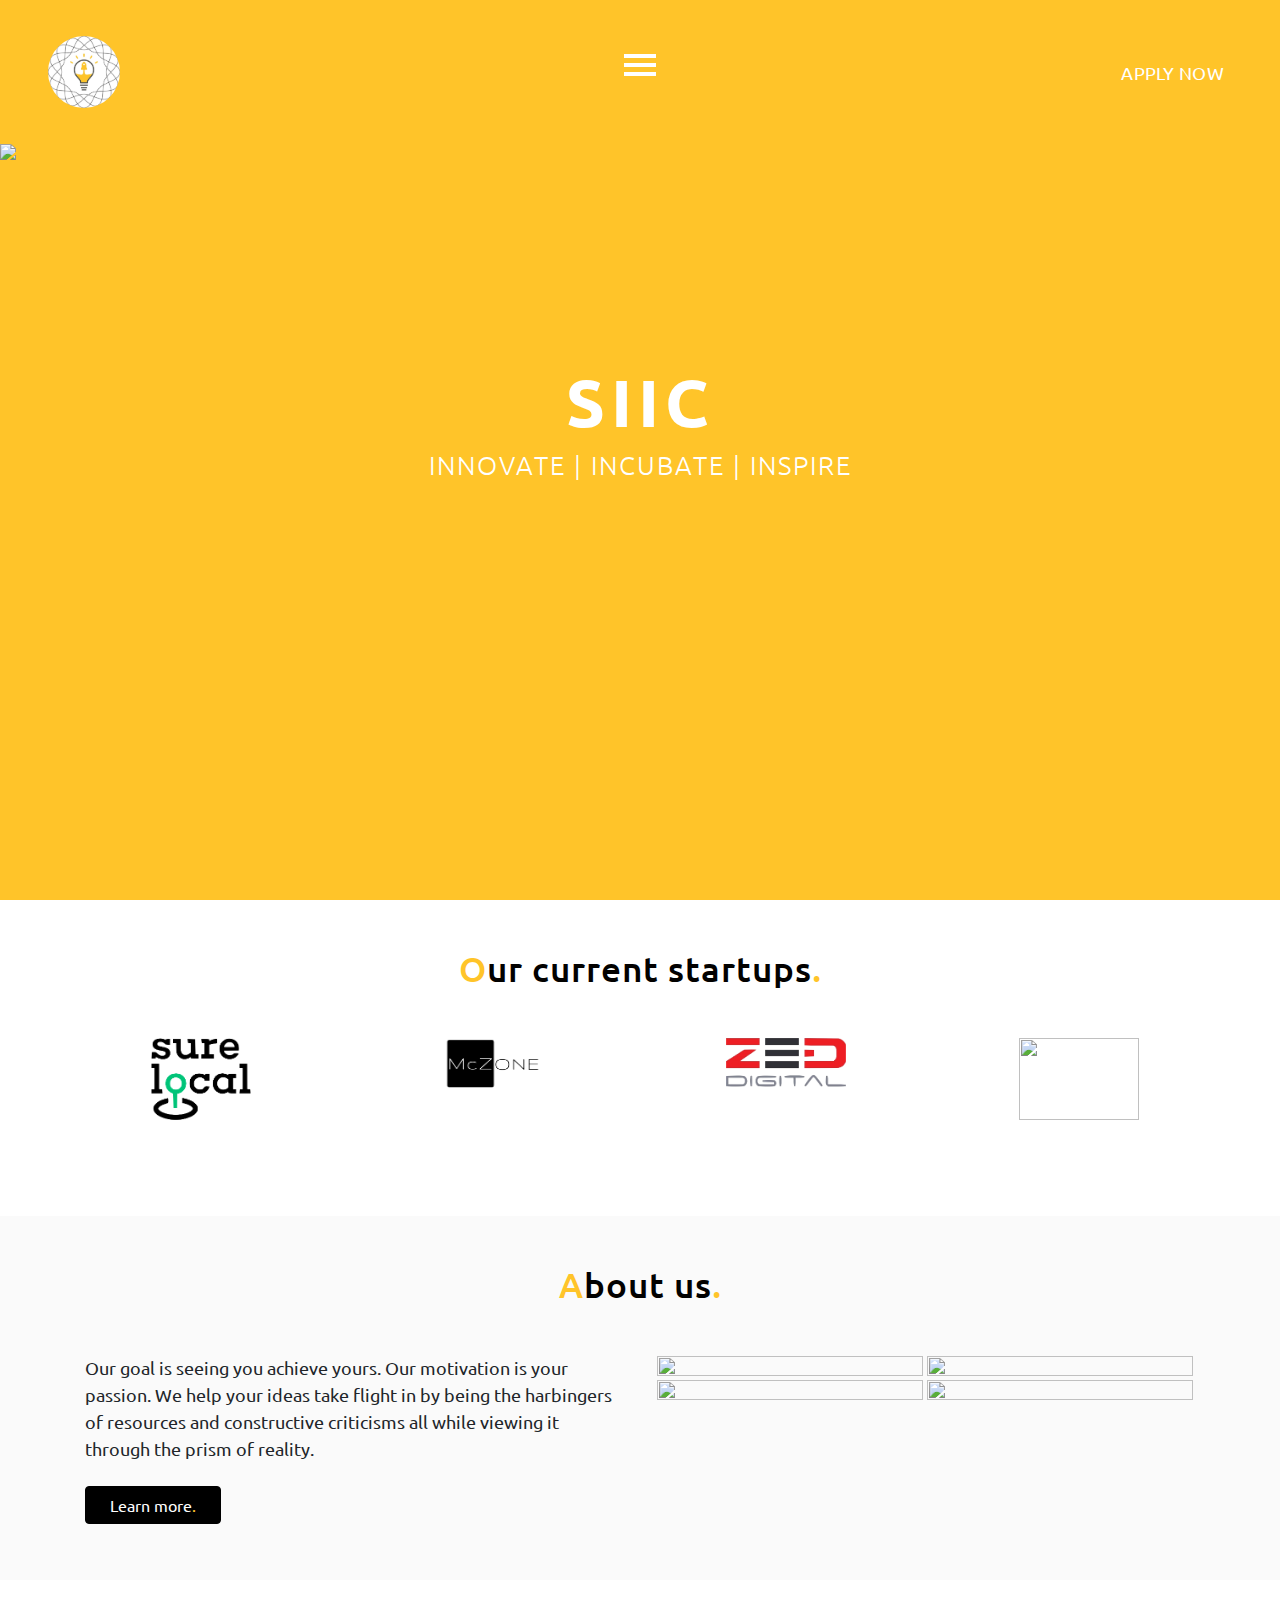
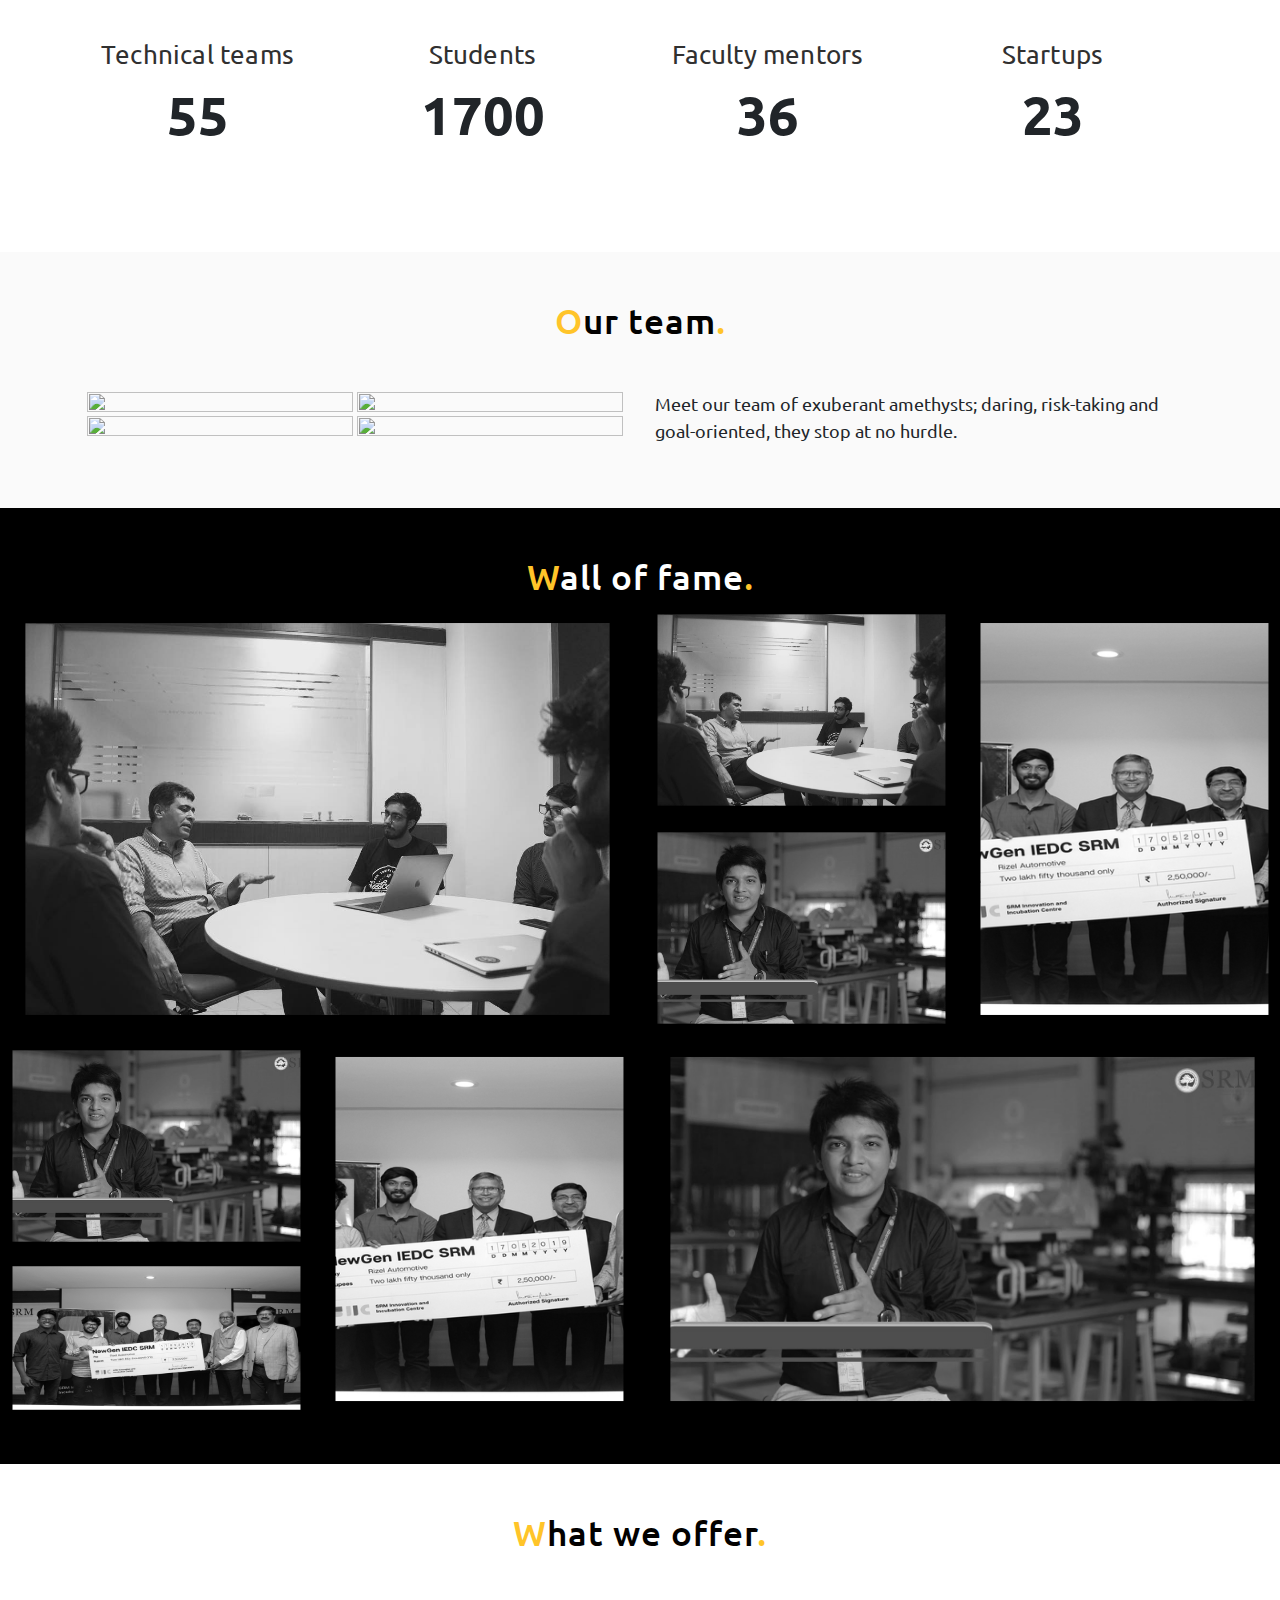
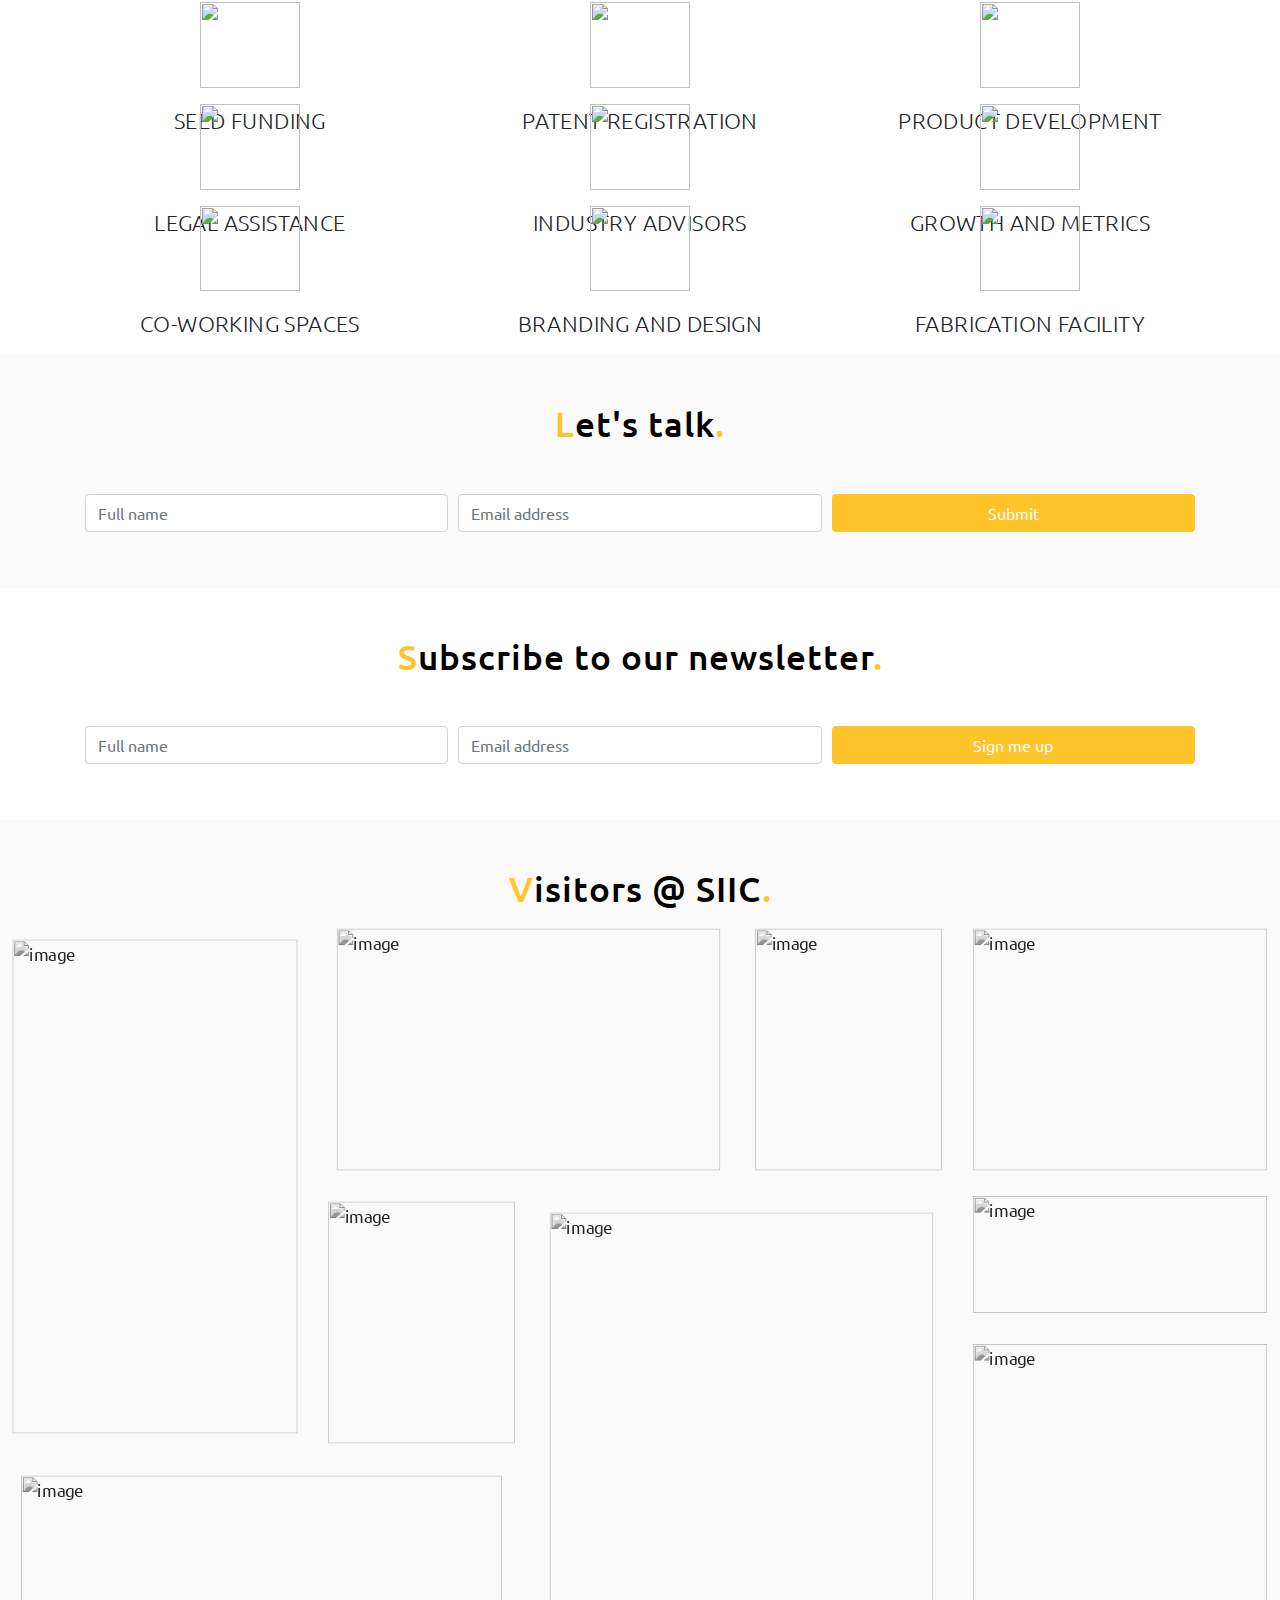
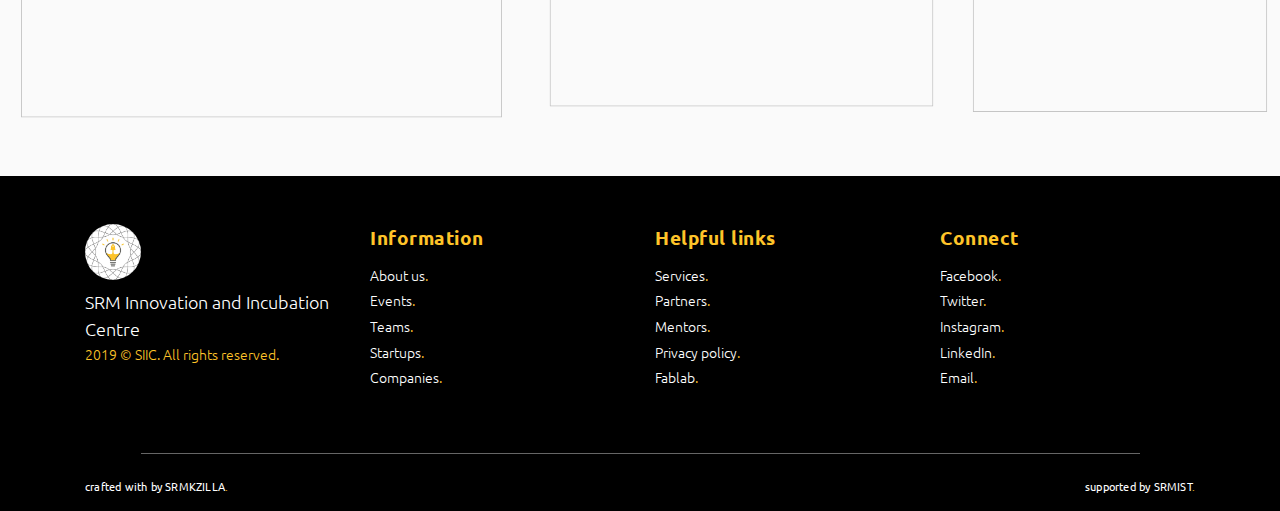
==== commit 4cde161c: "update metas" ====
--- a/index.html
+++ b/index.html
@@ -22,24 +22,22 @@
     <meta property="og:description"
         content="Our goal is seeing you achieve yours. Our motivation is your passion. We help your ideas take flight in by being the harbingers of resources and constructive criticisms all while viewing it through the prism of reality.">
     <!-- Twitter -->
-        <meta property="twitter:card" content="summary_large_image">
-        <meta property="twitter:url" content="https://srmiic.com/">
-        <meta property="twitter:title" content="SRM Innovation and Incubation Centre">
-        <meta property="twitter:description"
-            content="Our goal is seeing you achieve yours. Our motivation is your passion. We help your ideas take flight in by being the harbingers of resources and constructive criticisms all while viewing it through the prism of reality.">
-
-
-        <link href="https://fonts.googleapis.com/css?family=Ubuntu:300,400,700&display=swap" rel="stylesheet" />
-        <link rel="stylesheet" href="https://stackpath.bootstrapcdn.com/bootstrap/4.3.1/css/bootstrap.min.css"
-            integrity="sha384-ggOyR0iXCbMQv3Xipma34MD+dH/1fQ784/j6cY/iJTQUOhcWr7x9JvoRxT2MZw1T"
-            crossorigin="anonymous" />
-        <link rel="stylesheet" href="https://use.fontawesome.com/releases/v5.7.2/css/all.css"
-            integrity="sha384-fnmOCqbTlWIlj8LyTjo7mOUStjsKC4pOpQbqyi7RrhN7udi9RwhKkMHpvLbHG9Sr"
-            crossorigin="anonymous" />
-        <link rel="stylesheet" href="https://cdnjs.cloudflare.com/ajax/libs/aos/2.3.4/aos.css" />
-        <link rel="stylesheet" href="res/css/globals.css" />
-        <link rel="stylesheet" href="res/css/style.css" />
-        <link rel="stylesheet" href="res/css/navbar.css" />
+    <meta property="twitter:card" content="summary_large_image">
+    <meta property="twitter:url" content="https://srmiic.com/">
+    <meta property="twitter:title" content="SRM Innovation and Incubation Centre">
+    <meta property="twitter:description"
+        content="Our goal is seeing you achieve yours. Our motivation is your passion. We help your ideas take flight in by being the harbingers of resources and constructive criticisms all while viewing it through the prism of reality.">
+
+
+    <link href="https://fonts.googleapis.com/css?family=Ubuntu:300,400,700&display=swap" rel="stylesheet" />
+    <link rel="stylesheet" href="https://stackpath.bootstrapcdn.com/bootstrap/4.3.1/css/bootstrap.min.css"
+        integrity="sha384-ggOyR0iXCbMQv3Xipma34MD+dH/1fQ784/j6cY/iJTQUOhcWr7x9JvoRxT2MZw1T" crossorigin="anonymous" />
+    <link rel="stylesheet" href="https://use.fontawesome.com/releases/v5.7.2/css/all.css"
+        integrity="sha384-fnmOCqbTlWIlj8LyTjo7mOUStjsKC4pOpQbqyi7RrhN7udi9RwhKkMHpvLbHG9Sr" crossorigin="anonymous" />
+    <link rel="stylesheet" href="https://cdnjs.cloudflare.com/ajax/libs/aos/2.3.4/aos.css" />
+    <link rel="stylesheet" href="res/css/globals.css" />
+    <link rel="stylesheet" href="res/css/style.css" />
+    <link rel="stylesheet" href="res/css/navbar.css" />
 
 </head>
 
@@ -609,4 +607,4 @@
     </script>
 </body>
 
-</html>
+</html>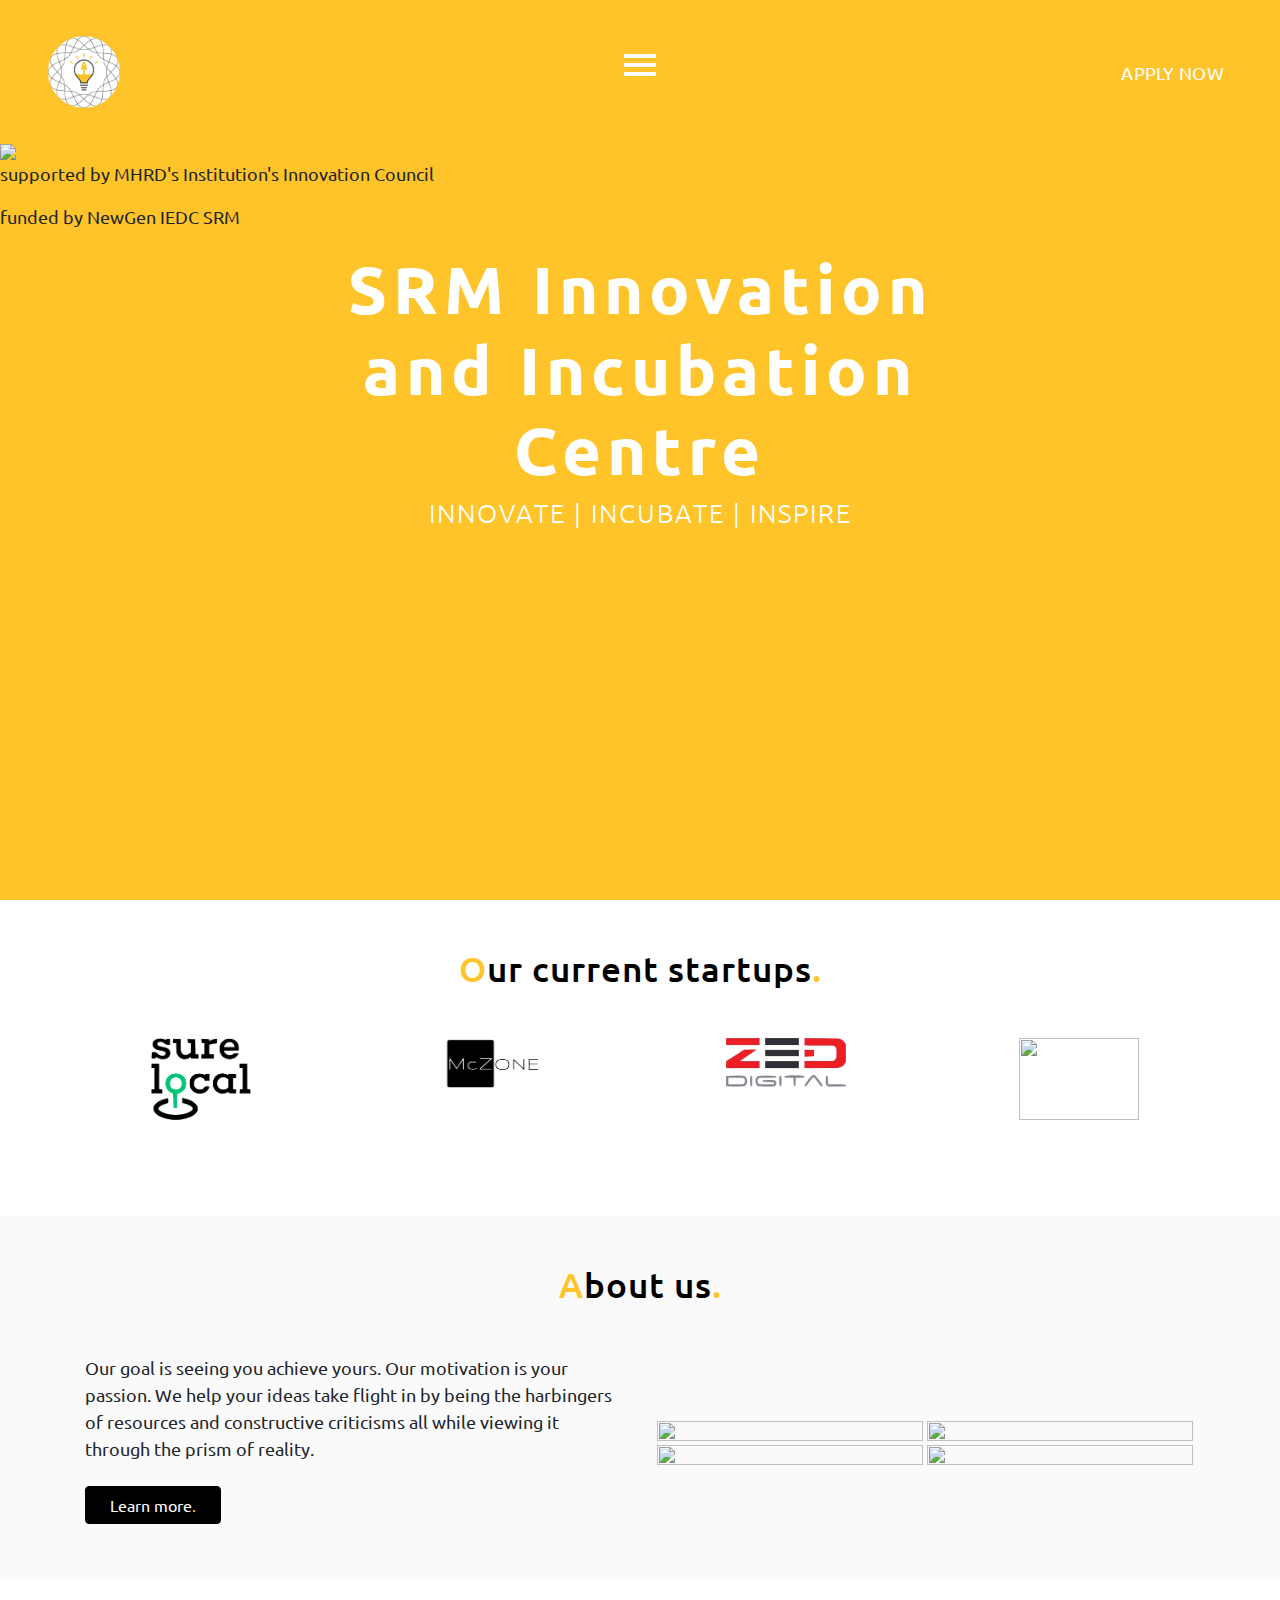
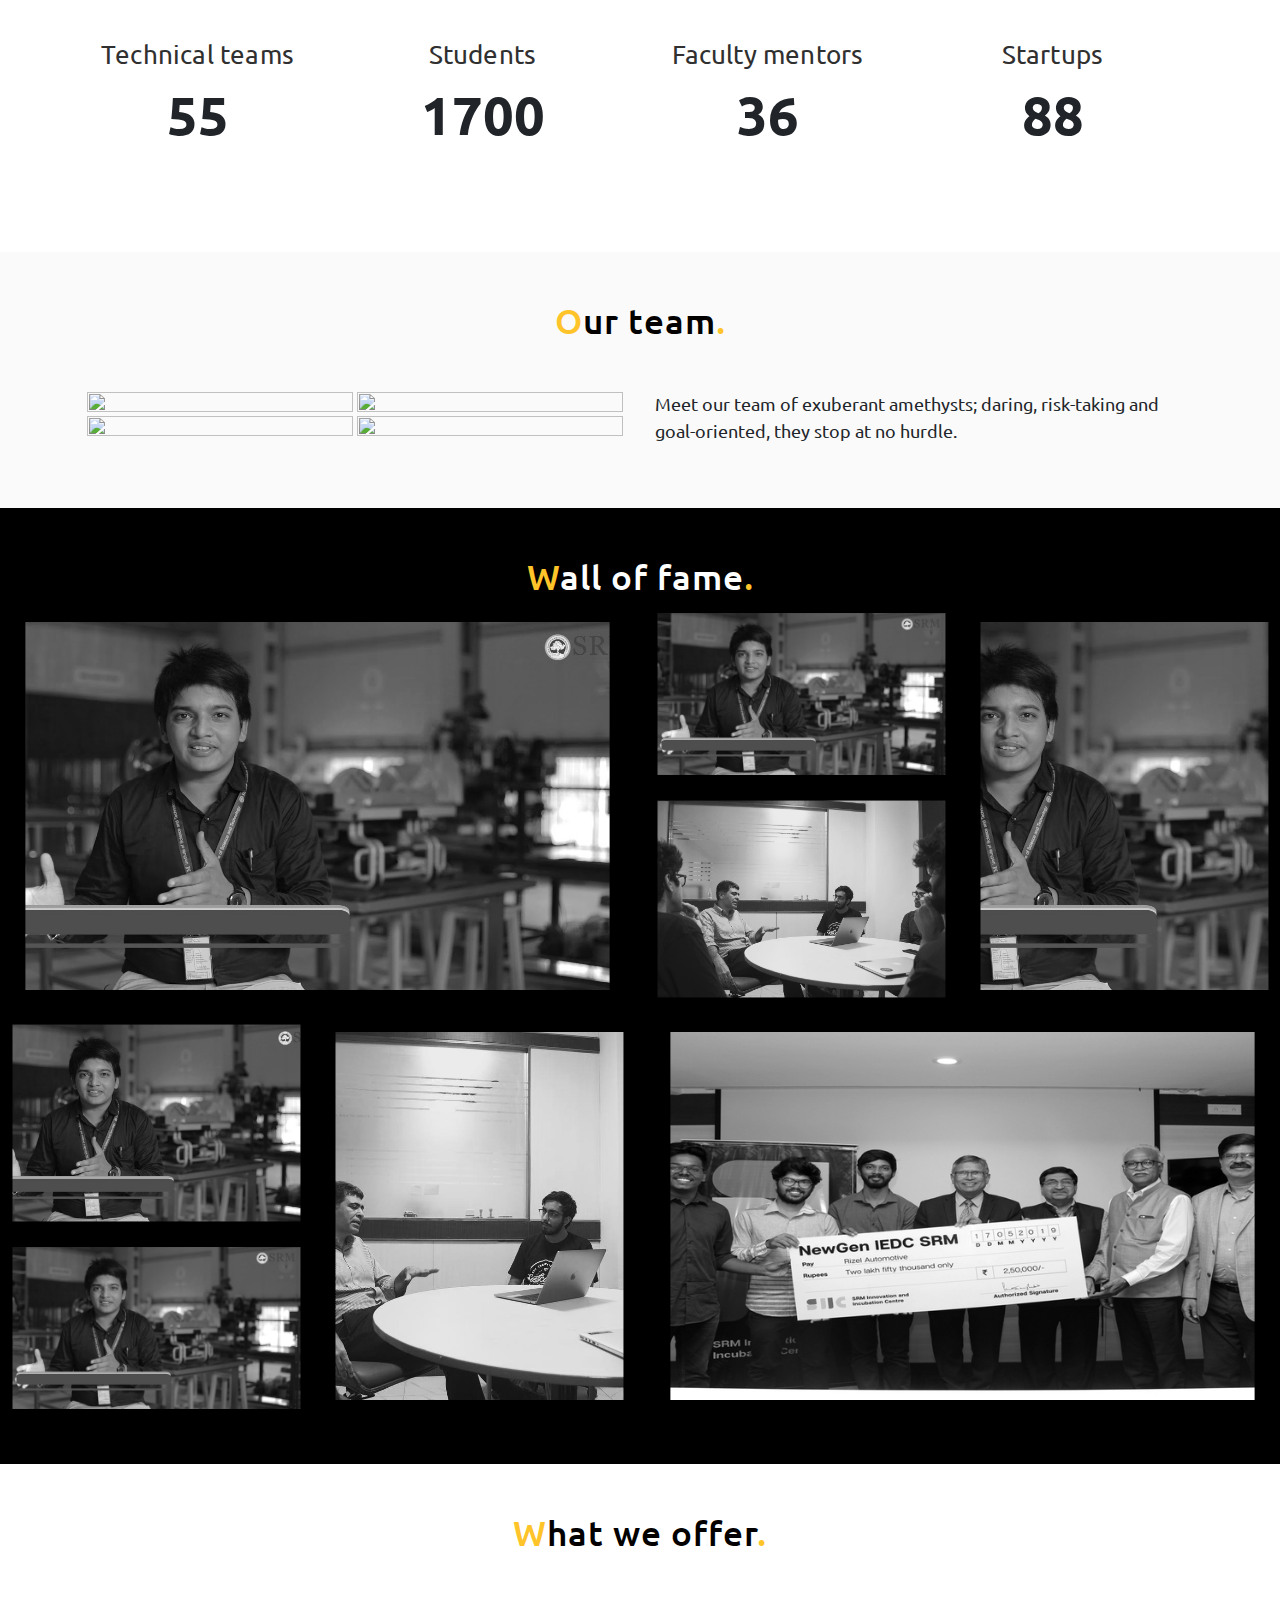
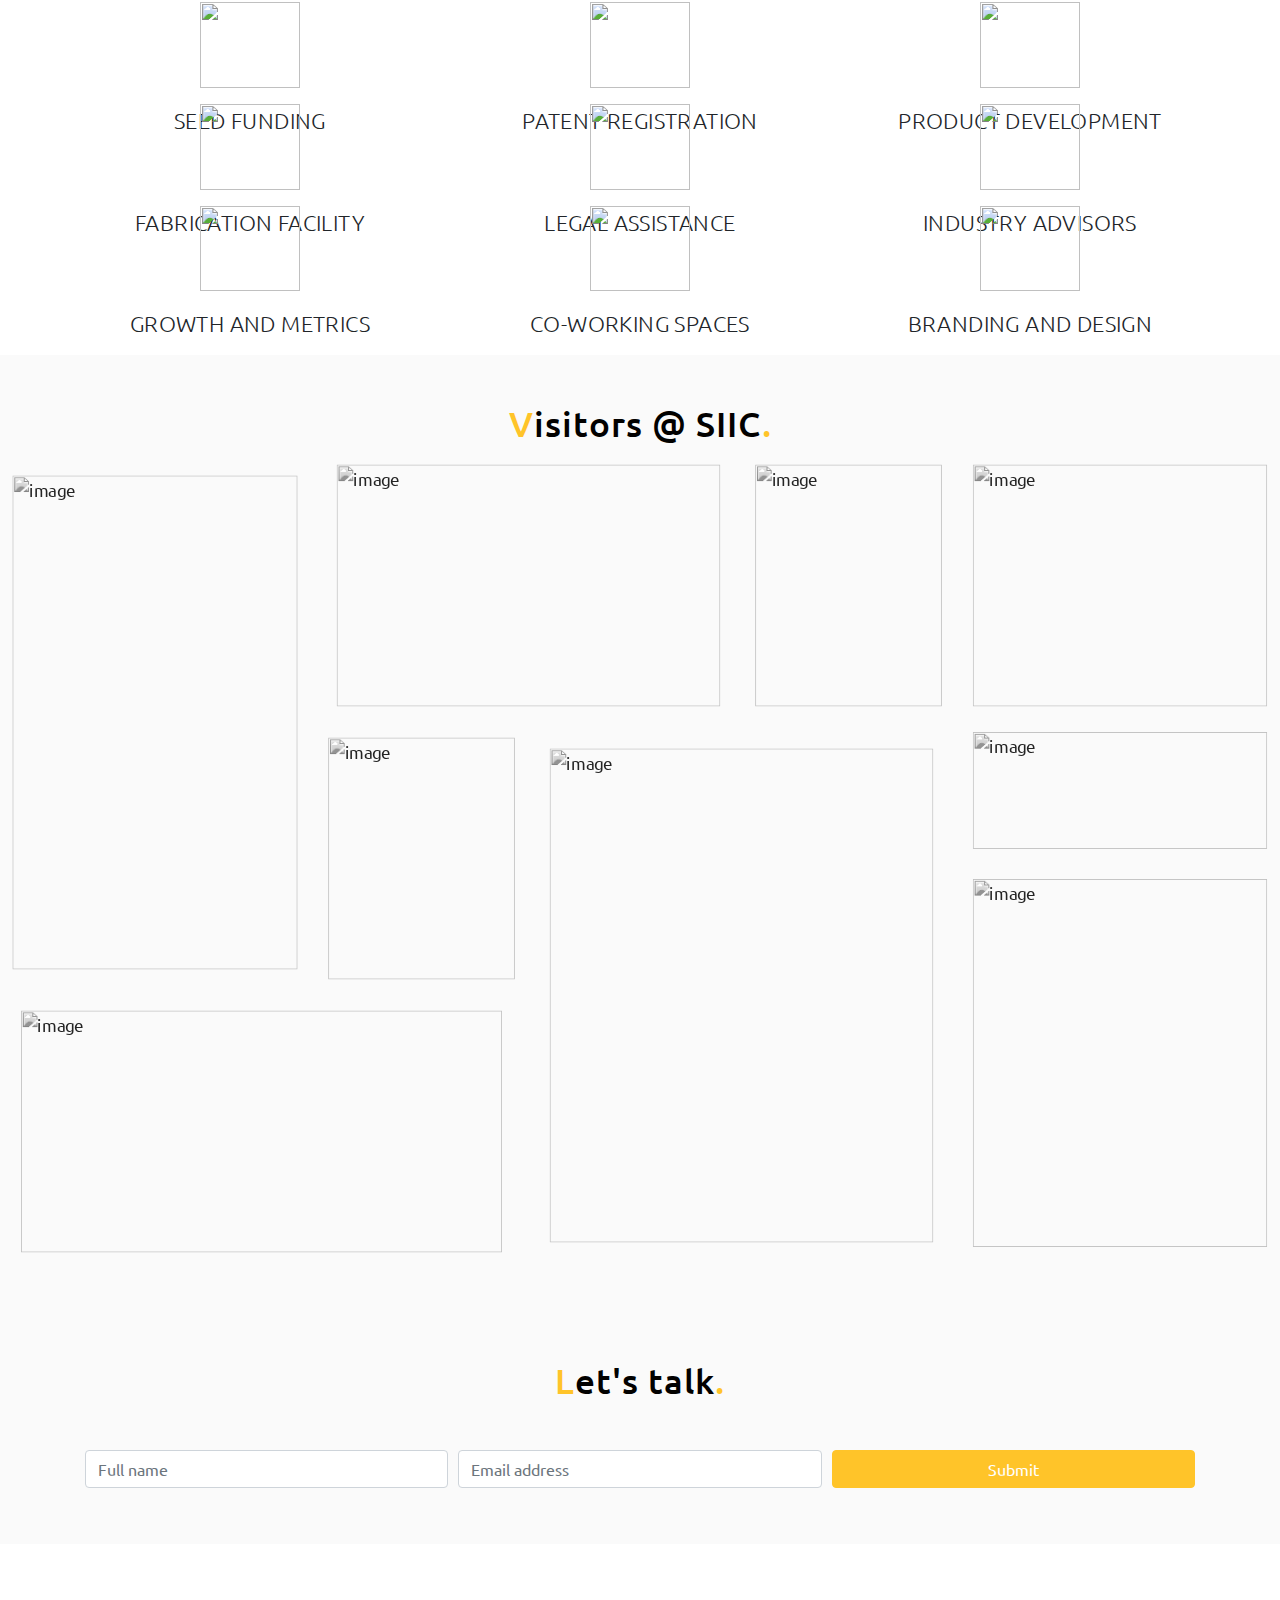
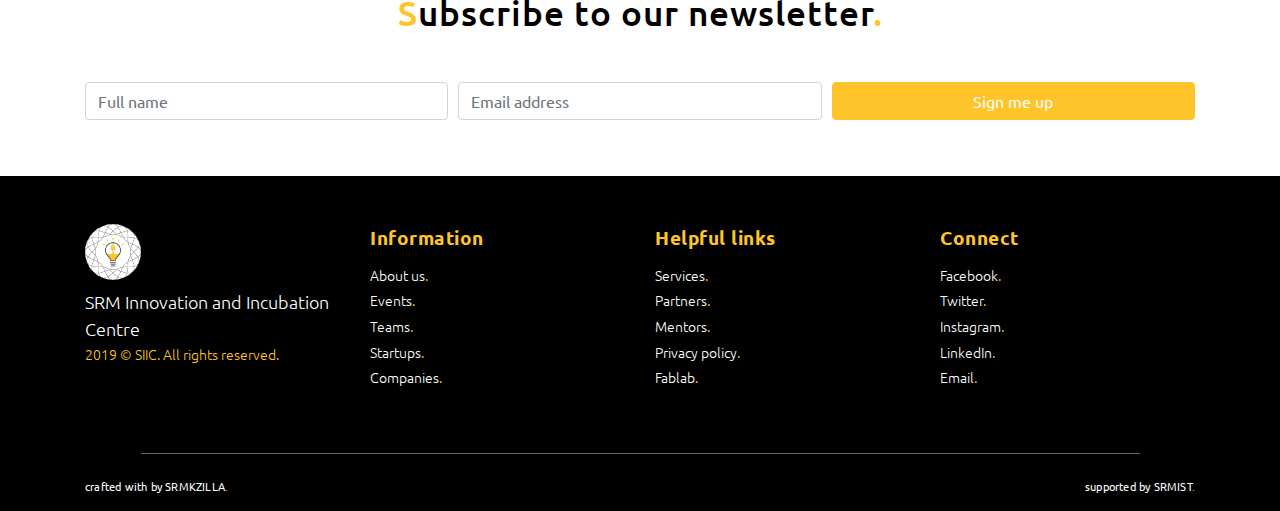
==== commit 817f8ec6: "Change facility positions" ====
--- a/index.html
+++ b/index.html
@@ -5,8 +5,7 @@
     <meta name="viewport" content="width=device-width, initial-scale=1.0, maximum-scale=1.0, user-scalable=no" />
 
     <meta name="title" content="SRM Innovation and Incubation Centre">
-    <meta name="description"
-        content="We help your ideas take flight in by being the harbingers of resources while viewing it through the prism of reality.">
+    <meta name="description" content="We help your ideas take flight in by being the harbingers of resources while viewing it through the prism of reality.">
     <meta name="keywords" content="srm, siic, srmkzilla, incubation, startup">
     <meta name="robots" content="index, follow">
     <meta http-equiv="Content-Type" content="text/html; charset=utf-8">
@@ -19,21 +18,17 @@
     <meta property="og:type" content="website">
     <meta property="og:url" content="https://srmiic.com/">
     <meta property="og:title" content="SRM Innovation and Incubation Centre">
-    <meta property="og:description"
-        content="Our goal is seeing you achieve yours. Our motivation is your passion. We help your ideas take flight in by being the harbingers of resources and constructive criticisms all while viewing it through the prism of reality.">
+    <meta property="og:description" content="Our goal is seeing you achieve yours. Our motivation is your passion. We help your ideas take flight in by being the harbingers of resources and constructive criticisms all while viewing it through the prism of reality.">
     <!-- Twitter -->
     <meta property="twitter:card" content="summary_large_image">
     <meta property="twitter:url" content="https://srmiic.com/">
     <meta property="twitter:title" content="SRM Innovation and Incubation Centre">
-    <meta property="twitter:description"
-        content="Our goal is seeing you achieve yours. Our motivation is your passion. We help your ideas take flight in by being the harbingers of resources and constructive criticisms all while viewing it through the prism of reality.">
+    <meta property="twitter:description" content="Our goal is seeing you achieve yours. Our motivation is your passion. We help your ideas take flight in by being the harbingers of resources and constructive criticisms all while viewing it through the prism of reality.">
 
 
     <link href="https://fonts.googleapis.com/css?family=Ubuntu:300,400,700&display=swap" rel="stylesheet" />
-    <link rel="stylesheet" href="https://stackpath.bootstrapcdn.com/bootstrap/4.3.1/css/bootstrap.min.css"
-        integrity="sha384-ggOyR0iXCbMQv3Xipma34MD+dH/1fQ784/j6cY/iJTQUOhcWr7x9JvoRxT2MZw1T" crossorigin="anonymous" />
-    <link rel="stylesheet" href="https://use.fontawesome.com/releases/v5.7.2/css/all.css"
-        integrity="sha384-fnmOCqbTlWIlj8LyTjo7mOUStjsKC4pOpQbqyi7RrhN7udi9RwhKkMHpvLbHG9Sr" crossorigin="anonymous" />
+    <link rel="stylesheet" href="https://stackpath.bootstrapcdn.com/bootstrap/4.3.1/css/bootstrap.min.css" integrity="sha384-ggOyR0iXCbMQv3Xipma34MD+dH/1fQ784/j6cY/iJTQUOhcWr7x9JvoRxT2MZw1T" crossorigin="anonymous" />
+    <link rel="stylesheet" href="https://use.fontawesome.com/releases/v5.7.2/css/all.css" integrity="sha384-fnmOCqbTlWIlj8LyTjo7mOUStjsKC4pOpQbqyi7RrhN7udi9RwhKkMHpvLbHG9Sr" crossorigin="anonymous" />
     <link rel="stylesheet" href="https://cdnjs.cloudflare.com/ajax/libs/aos/2.3.4/aos.css" />
     <link rel="stylesheet" href="res/css/globals.css" />
     <link rel="stylesheet" href="res/css/style.css" />
@@ -47,7 +42,9 @@
     <!-- ======================== -->
     <section class="kz-section-hero">
         <div class="kz-headbar d-flex justify-content-between">
-            <img data-aos="fade-right" src="res/img/logo.jpg" alt="logo" class="kz-logo" />
+            <a href="#">
+                <img data-aos="fade-right" src="res/img/logo.jpg" alt="logo" class="kz-logo" />
+            </a>
 
             <a id="header__button" class="hamburger" href="#">
                 <div class="hamburger__inner"></div>
@@ -93,7 +90,7 @@
         </div>
 
         <div class="kz-hero-box">
-            <h1 data-aos="fade-down">SIIC</h1>
+            <h1 class="kz-title" data-aos="fade-down">SRM Innovation and Incubation Centre</h1>
             <h2 data-aos="fade-up">innovate | incubate | inspire</h2>
             <div class="d-sm-block d-md-none applybtn">
                 <a href="http://bit.ly/SIICform"><button>Apply Now</button></a>
@@ -101,6 +98,10 @@
         </div>
         <div class="major_hero">
             <img src="res/img/major_hero.png" />
+        </div>
+        <div class="kz-hero-footer">
+            <p>supported by MHRD's Institution's Innovation Council</p>
+            <p>funded by NewGen IEDC SRM</p>
         </div>
     </section>
 
@@ -132,17 +133,15 @@
     <!--     SECTION 2: ABOUT      -->
     <!-- ========================= -->
 
-    <section class="kz-section kz-section-about kz-section-alt" id="aboutus">
+    <section class="kz-section kz-section-about kz-section-alt" name="aboutus">
         <h2 data-aos="fade-down" class="section-title"><span>A</span>bout us<span>.</span></h2>
         <div class="container mt-5">
-            <div class="row mt-5">
+            <div class="row mt-5 align-items-center">
                 <div class="col-sm-6" data-aos="fade-right">
                     <p>
-                        Our goal is seeing you achieve yours. Our motivation is your passion. We help your ideas take
-                        flight in by being the harbingers of resources and constructive criticisms all while viewing it
-                        through the prism of reality.
+                        Our goal is seeing you achieve yours. Our motivation is your passion. We help your ideas take flight in by being the harbingers of resources and constructive criticisms all while viewing it through the prism of reality.
                     </p>
-                    <a href="./index.html#aboutus" class="btn mt-2 mb-2 kz-btn-lm">Learn more<span
+                    <a href="index.html#aboutus" class="btn mt-2 mb-2 kz-btn-lm">Learn more<span
                             class="kz-yellow">.</span></a>
                 </div>
                 <div class="col-sm-6" data-aos="fade-left">
@@ -187,7 +186,7 @@
             </div>
             <div data-aos="zoom-in-up" class="col-6 col-md-3 text-center mb-5 kz-number-tile">
                 <p>Startups</p>
-                <p class="kz-number-tile-value">23</p>
+                <p class="kz-number-tile-value">88</p>
             </div>
         </div>
     </section>
@@ -220,8 +219,7 @@
                 </div>
                 <div class="col-sm-6 d-flex align-items-center" data-aos="fade-left">
                     <p>
-                        Meet our team of exuberant amethysts; daring, risk-taking and goal-oriented, they stop at no
-                        hurdle.
+                        Meet our team of exuberant amethysts; daring, risk-taking and goal-oriented, they stop at no hurdle.
                     </p>
                 </div>
             </div>
@@ -307,121 +305,59 @@
         <h2 data-aos="fade-down" class="section-title"><span>W</span>hat we offer<span>.</span></h2>
         <div data-aos="fade-up" class="row mt-5">
             <div class="col-6 col-md-4 text-center mb-3">
-                <img class="w-100 mb-3" style="max-width: 100px;" src="res/img/home/homelogos/growth.png" />
+                <img class="w-100 mb-3" style="max-width: 100px;" src="res/img/home/homelogos/piggy-bank.svg" />
                 <p style="font-size: 1.4rem; letter-spacing: 0.4px; font-weight: 300; text-transform: uppercase;">
                     Seed Funding
                 </p>
             </div>
             <div class="col-6 col-md-4 text-center mb-3">
-                <img class="w-100 mb-3" style="max-width: 100px;" src="res/img/home/homelogos/policy.png" />
+                <img class="w-100 mb-3" style="max-width: 100px;" src="res/img/home/homelogos/policy.svg" />
                 <p style="font-size: 1.4rem; letter-spacing: 0.4px; font-weight: 300; text-transform: uppercase;">
                     Patent Registration
                 </p>
             </div>
             <div class="col-6 col-md-4 text-center mb-3">
-                <img class="w-100 mb-3" style="max-width: 100px;" src="res/img/home/homelogos/development.png" />
+                <img class="w-100 mb-3" style="max-width: 100px;" src="res/img/home/homelogos/development.svg" />
                 <p style="font-size: 1.4rem; letter-spacing: 0.4px; font-weight: 300; text-transform: uppercase;">
                     Product Development
                 </p>
             </div>
             <div class="col-6 col-md-4 text-center mb-3">
-                <img class="w-100 mb-3" style="max-width: 100px;" src="res/img/home/homelogos/Asset.png" />
+                <img class="w-100 mb-3" style="max-width: 100px;" src="res/img/Profile.png" />
+                <p style="font-size: 1.4rem; letter-spacing: 0.4px; font-weight: 300; text-transform: uppercase;">
+                    Fabrication Facility
+                </p>
+            </div>
+            <div class="col-6 col-md-4 text-center mb-3">
+                <img class="w-100 mb-3" style="max-width: 100px;" src="res/img/home/homelogos/facilities.svg" />
                 <p style="font-size: 1.4rem; letter-spacing: 0.4px; font-weight: 300; text-transform: uppercase;">
                     Legal Assistance
                 </p>
             </div>
             <div class="col-6 col-md-4 text-center mb-3">
-                <img class="w-100 mb-3" style="max-width: 100px;" src="res/img/home/homelogos/team.png" />
+                <img class="w-100 mb-3" style="max-width: 100px;" src="res/img/home/homelogos/law.svg" />
                 <p style="font-size: 1.4rem; letter-spacing: 0.4px; font-weight: 300; text-transform: uppercase;">
                     Industry Advisors
                 </p>
             </div>
             <div class="col-6 col-md-4 text-center mb-3">
-                <img class="w-100 mb-3" style="max-width: 100px;" src="res/img/home/homelogos/statistics.png" />
+                <img class="w-100 mb-3" style="max-width: 100px;" src="res/img/home/homelogos/statistics.svg" />
                 <p style="font-size: 1.4rem; letter-spacing: 0.4px; font-weight: 300; text-transform: uppercase;">
                     Growth and Metrics
                 </p>
             </div>
             <div class="col-6 col-md-4 text-center mb-3">
-                <img class="w-100 mb-3" style="max-width: 100px;" src="res/img/home/homelogos/working.png" />
+                <img class="w-100 mb-3" style="max-width: 100px;" src="res/img/home/homelogos/workers-team.svg" />
                 <p style="font-size: 1.4rem; letter-spacing: 0.4px; font-weight: 300; text-transform: uppercase;">
                     Co-working Spaces
                 </p>
             </div>
             <div class="col-6 col-md-4 text-center mb-3">
-                <img class="w-100 mb-3" style="max-width: 100px;" src="res/img/home/homelogos/branding.png" />
+                <img class="w-100 mb-3" style="max-width: 100px;" src="res/img/home/homelogos/branding.svg" />
                 <p style=" font-size: 1.4rem; letter-spacing: 0.4px; font-weight: 300; text-transform: uppercase;">
                     Branding and design
                 </p>
             </div>
-            <div class="col-6 col-md-4 text-center mb-3">
-                <img class="w-100 mb-3" style="max-width: 100px;" src="res/img/Profile.png" />
-                <p style="font-size: 1.4rem; letter-spacing: 0.4px; font-weight: 300; text-transform: uppercase;">
-                    Fabrication Facility
-                </p>
-            </div>
-        </div>
-    </section>
-
-    <!-- ============================== -->
-    <!--     SECTION 7: CONTACT US      -->
-    <!-- ============================== -->
-
-    <section class="kz-section kz-section-contact-us kz-section-alt" id="formfield">
-        <h2 data-aos="fade-down" class="section-title"><span>L</span>et's talk<span>.</span></h2>
-        <div class="container mt-5">
-            <form data-aos="zoom-in-up" action="https://formspree.io/hello@srmiic.com" method="POST">
-                <div class="form-row align-items-center">
-                    <div class="col-sm-12 col-md-4">
-                        <label class="sr-only" for="fieldName">Name</label>
-                        <input type="text" name="Name" class="form-control mb-2" id="fieldName"
-                            placeholder="Full name" />
-                    </div>
-                    <div class="col-sm-12 col-md-4">
-                        <label class="sr-only" for="fieldEmail">Email</label>
-                        <input type="email" name="Email" class="form-control mb-2" id="fieldEmail"
-                            placeholder="Email address" />
-                    </div>
-
-                    <div class="col-sm-12 col-md-4">
-                        <button type="submit" class="btn mb-2 kz-btn">
-                            Submit
-                        </button>
-                    </div>
-                </div>
-            </form>
-        </div>
-    </section>
-
-    <!-- ============================== -->
-    <!--     SECTION 8: NEWSLETTER      -->
-    <!-- ============================== -->
-
-    <section class="kz-section kz-section-contact-us">
-        <h2 data-aos="fade-down" class="section-title">
-            <span>S</span>ubscribe to our newsletter<span>.</span>
-        </h2>
-        <div class="container mt-5">
-            <form data-aos="zoom-in-up" action="https://formspree.io/content@siic.co.in" method="POST">
-                <div class="form-row align-items-center">
-                    <div class="col-sm-12 col-md-4">
-                        <label class="sr-only" for="fieldName">Name</label>
-                        <input type="text" name="Name" class="form-control mb-2" id="fieldName"
-                            placeholder="Full name" />
-                    </div>
-                    <div class="col-sm-12 col-md-4">
-                        <label class="sr-only" for="fieldEmail">Email</label>
-                        <input type="email" name="Email" class="form-control mb-2" id="fieldEmail"
-                            placeholder="Email address" />
-                    </div>
-
-                    <div class="col-sm-12 col-md-4">
-                        <button type="submit" class="btn mb-2 kz-btn">
-                            Sign me up
-                        </button>
-                    </div>
-                </div>
-            </form>
         </div>
     </section>
 
@@ -489,6 +425,66 @@
         </div>
     </section>
 
+
+    <!-- ============================== -->
+    <!--     SECTION 7: CONTACT US      -->
+    <!-- ============================== -->
+
+    <section class="kz-section kz-section-contact-us kz-section-alt" id="formfield">
+        <h2 data-aos="fade-down" class="section-title"><span>L</span>et's talk<span>.</span></h2>
+        <div class="container mt-5">
+            <form data-aos="zoom-in-up" action="https://formspree.io/hello@srmiic.com" method="POST">
+                <div class="form-row align-items-center">
+                    <div class="col-sm-12 col-md-4">
+                        <label class="sr-only" for="fieldName">Name</label>
+                        <input type="text" name="Name" class="form-control mb-2" id="fieldName" placeholder="Full name" />
+                    </div>
+                    <div class="col-sm-12 col-md-4">
+                        <label class="sr-only" for="fieldEmail">Email</label>
+                        <input type="email" name="Email" class="form-control mb-2" id="fieldEmail" placeholder="Email address" />
+                    </div>
+
+                    <div class="col-sm-12 col-md-4">
+                        <button type="submit" class="btn mb-2 kz-btn">
+                            Submit
+                        </button>
+                    </div>
+                </div>
+            </form>
+        </div>
+    </section>
+
+    <!-- ============================== -->
+    <!--     SECTION 8: NEWSLETTER      -->
+    <!-- ============================== -->
+
+    <section class="kz-section kz-section-contact-us">
+        <h2 data-aos="fade-down" class="section-title">
+            <span>S</span>ubscribe to our newsletter<span>.</span>
+        </h2>
+        <div class="container mt-5">
+            <form data-aos="zoom-in-up" action="https://formspree.io/content@siic.co.in" method="POST">
+                <div class="form-row align-items-center">
+                    <div class="col-sm-12 col-md-4">
+                        <label class="sr-only" for="fieldName">Name</label>
+                        <input type="text" name="Name" class="form-control mb-2" id="fieldName" placeholder="Full name" />
+                    </div>
+                    <div class="col-sm-12 col-md-4">
+                        <label class="sr-only" for="fieldEmail">Email</label>
+                        <input type="email" name="Email" class="form-control mb-2" id="fieldEmail" placeholder="Email address" />
+                    </div>
+
+                    <div class="col-sm-12 col-md-4">
+                        <button type="submit" class="btn mb-2 kz-btn">
+                            Sign me up
+                        </button>
+                    </div>
+                </div>
+            </form>
+        </div>
+    </section>
+
+
     <!-- ============================= -->
     <!--     SECTION 10: FOOTER        -->
     <!-- ============================= -->
@@ -564,8 +560,7 @@
                                     class="kz-yellow">.</span></a>
                         </li>
                         <li class="kz-small kz-light">
-                            <a href="https://www.linkedin.com/company/srm-innovation-and-incubation-centre"
-                                target="_blank">LinkedIn<span class="kz-yellow">.</span></a>
+                            <a href="https://www.linkedin.com/company/srm-innovation-and-incubation-centre" target="_blank">LinkedIn<span class="kz-yellow">.</span></a>
                         </li>
                         <li class="kz-small kz-light">
                             <a href="mailto:hello@srmiic.com" target="_blank">Email<span class="kz-yellow">.</span></a>
@@ -574,8 +569,7 @@
                 </div>
             </div>
 
-            <div class="row mt-5 mb-2 mx-auto"
-                style="background-color: rgba(255, 255, 255, 0.4); height: 1px; width: 90%;">
+            <div class="row mt-5 mb-2 mx-auto" style="background-color: rgba(255, 255, 255, 0.4); height: 1px; width: 90%;">
             </div>
 
             <div class="kz-footnote mt-4">
@@ -592,12 +586,10 @@
         </div>
     </footer>
     <script src="https://code.jquery.com/jquery-3.1.0.js"></script>
-    <script src="https://cdnjs.cloudflare.com/ajax/libs/popper.js/1.14.7/umd/popper.min.js"
-        integrity="sha384-UO2eT0CpHqdSJQ6hJty5KVphtPhzWj9WO1clHTMGa3JDZwrnQq4sF86dIHNDz0W1" crossorigin="anonymous">
-        </script>
-    <script src="https://stackpath.bootstrapcdn.com/bootstrap/4.3.1/js/bootstrap.min.js"
-        integrity="sha384-JjSmVgyd0p3pXB1rRibZUAYoIIy6OrQ6VrjIEaFf/nJGzIxFDsf4x0xIM+B07jRM" crossorigin="anonymous">
-        </script>
+    <script src="https://cdnjs.cloudflare.com/ajax/libs/popper.js/1.14.7/umd/popper.min.js" integrity="sha384-UO2eT0CpHqdSJQ6hJty5KVphtPhzWj9WO1clHTMGa3JDZwrnQq4sF86dIHNDz0W1" crossorigin="anonymous">
+    </script>
+    <script src="https://stackpath.bootstrapcdn.com/bootstrap/4.3.1/js/bootstrap.min.js" integrity="sha384-JjSmVgyd0p3pXB1rRibZUAYoIIy6OrQ6VrjIEaFf/nJGzIxFDsf4x0xIM+B07jRM" crossorigin="anonymous">
+    </script>
     <script src="https://cdnjs.cloudflare.com/ajax/libs/aos/2.3.4/aos.js"></script>
     <script src="res/js/script.js"></script>
     <script src="res/js/navbar.js"></script>
@@ -607,4 +599,4 @@
     </script>
 </body>
 
-</html>+</html>
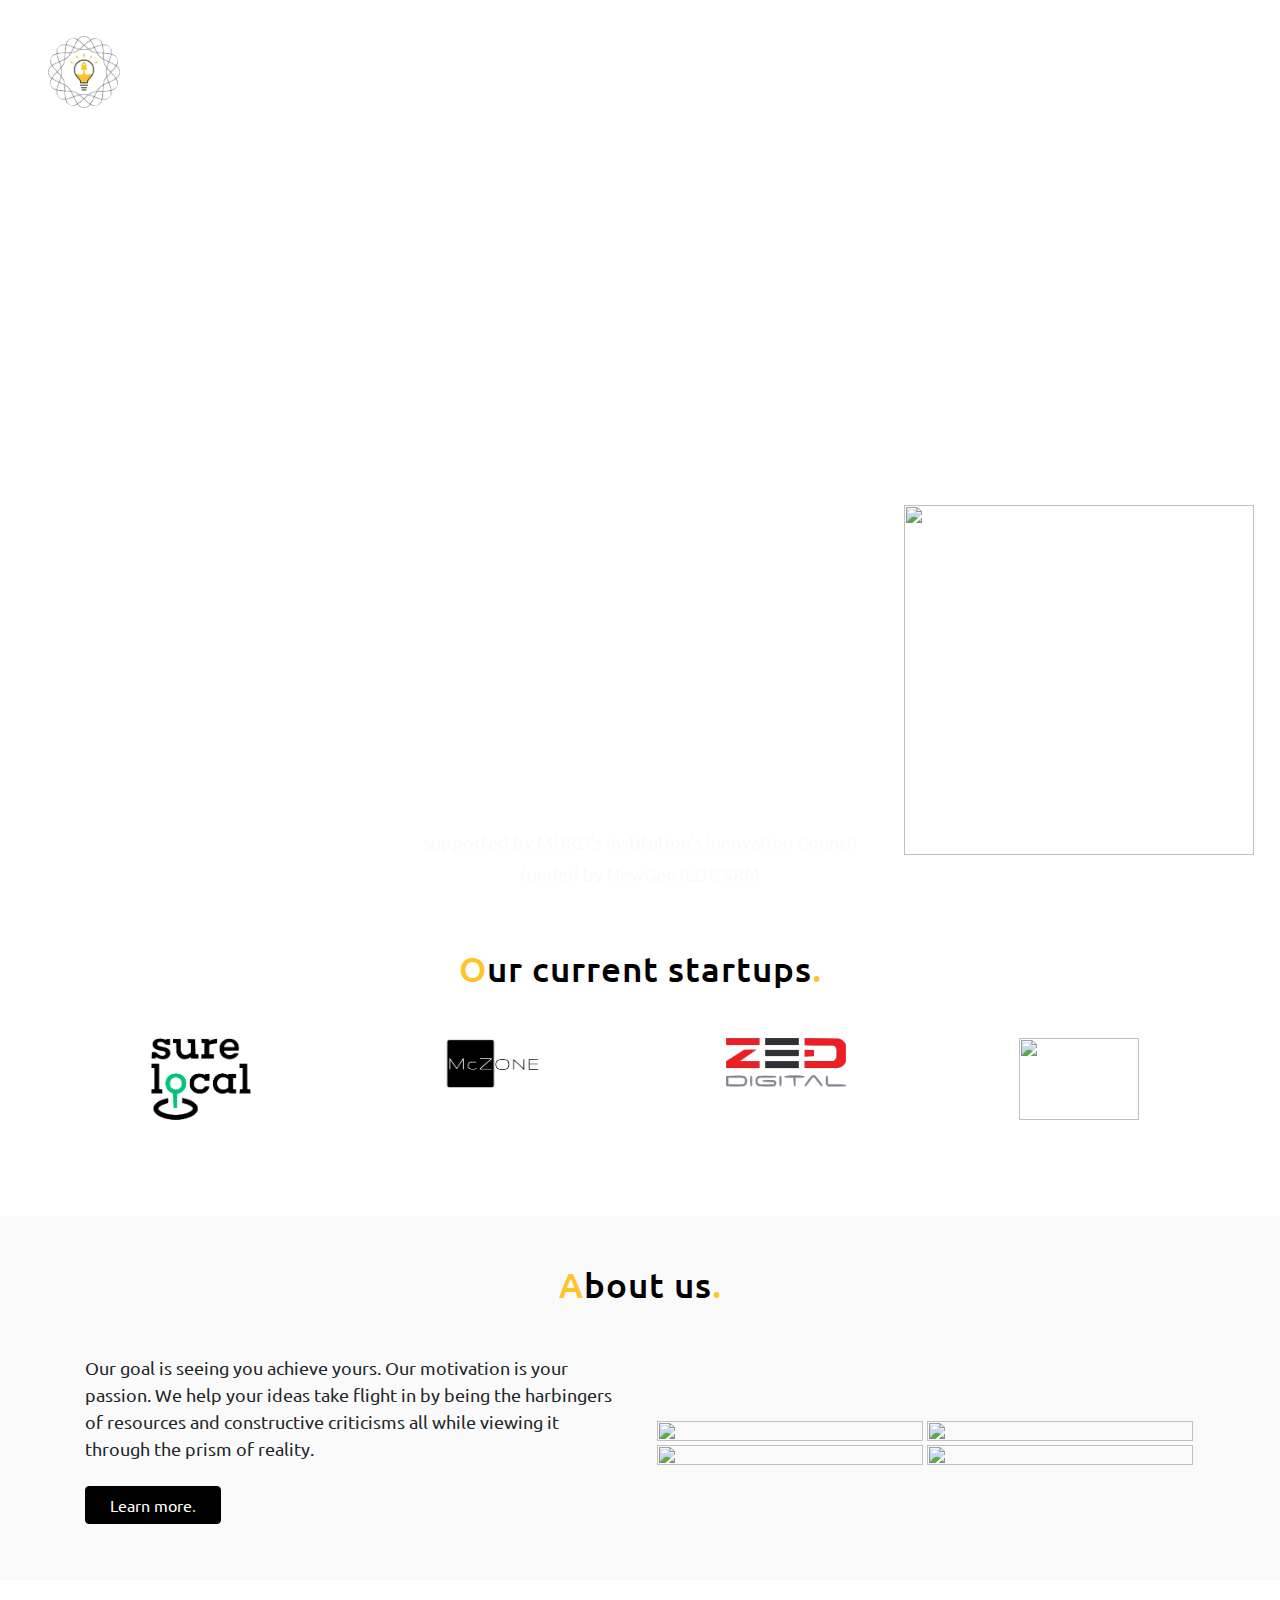
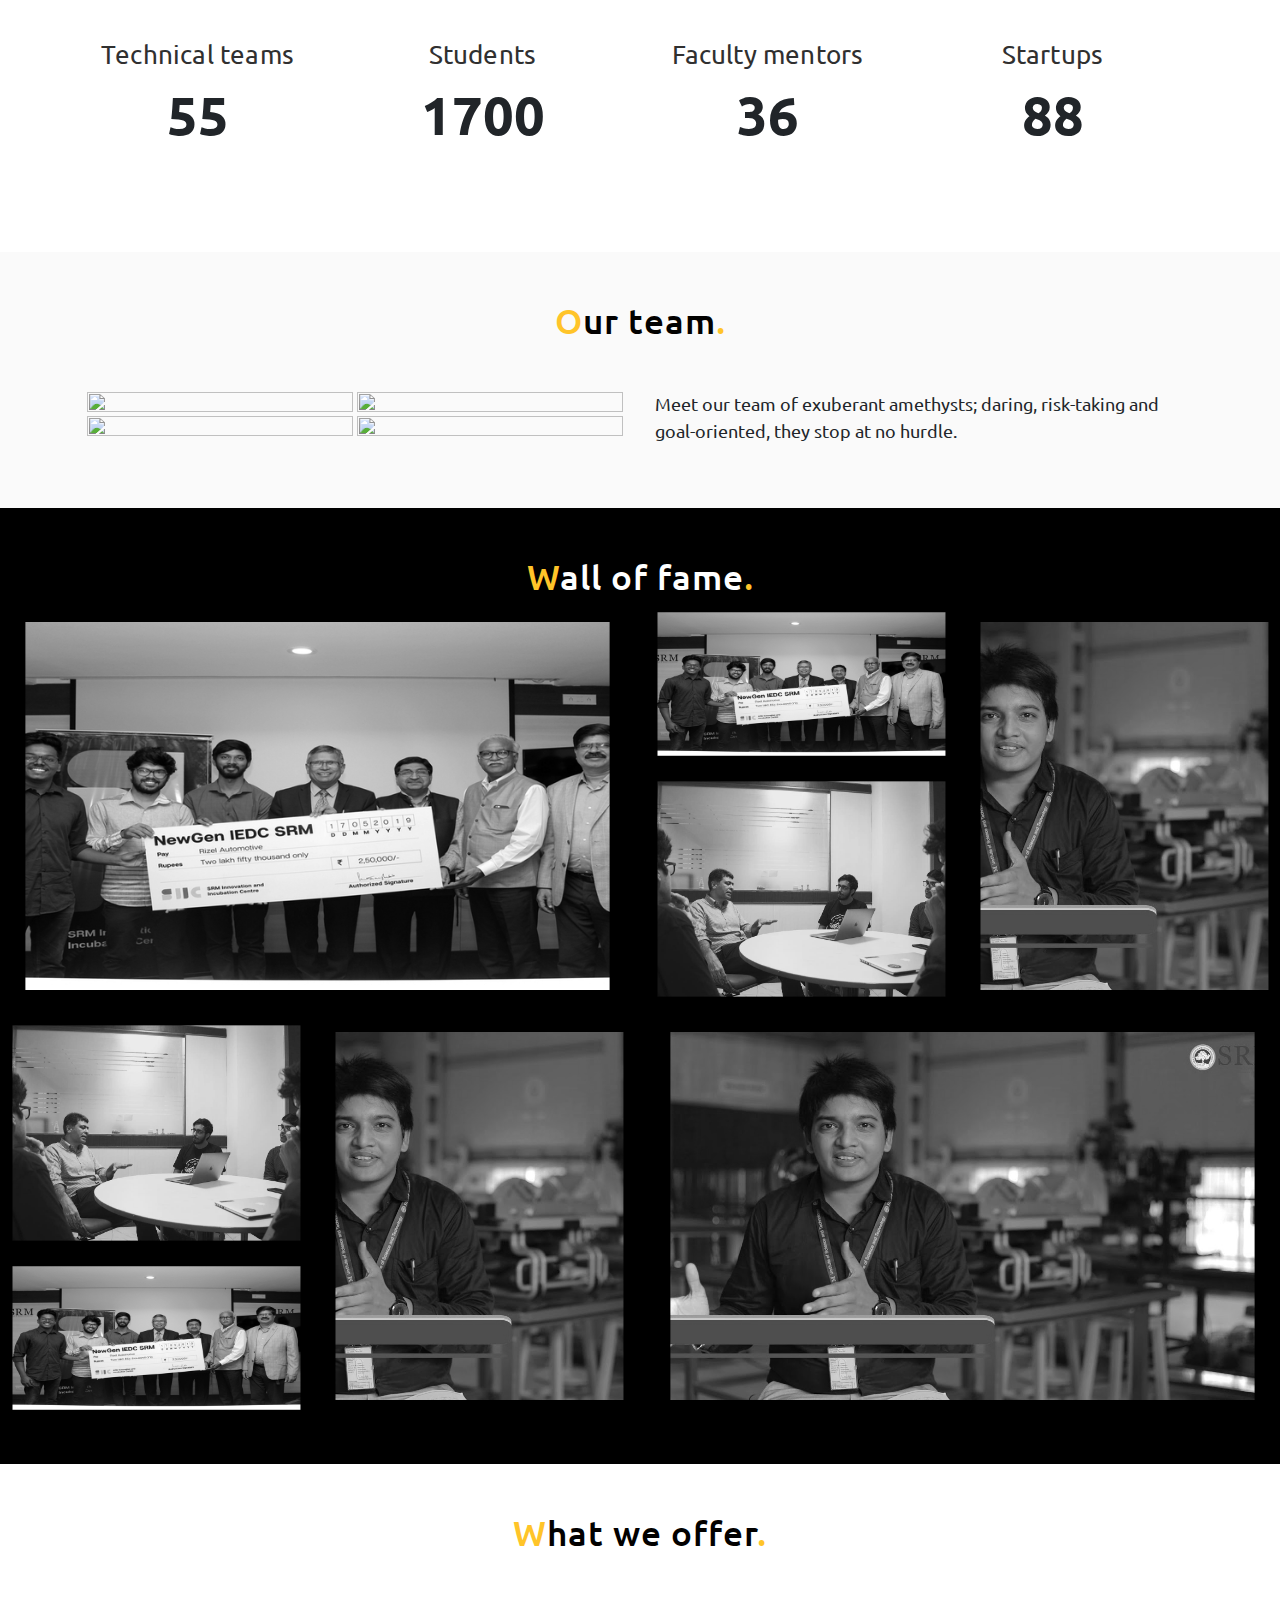
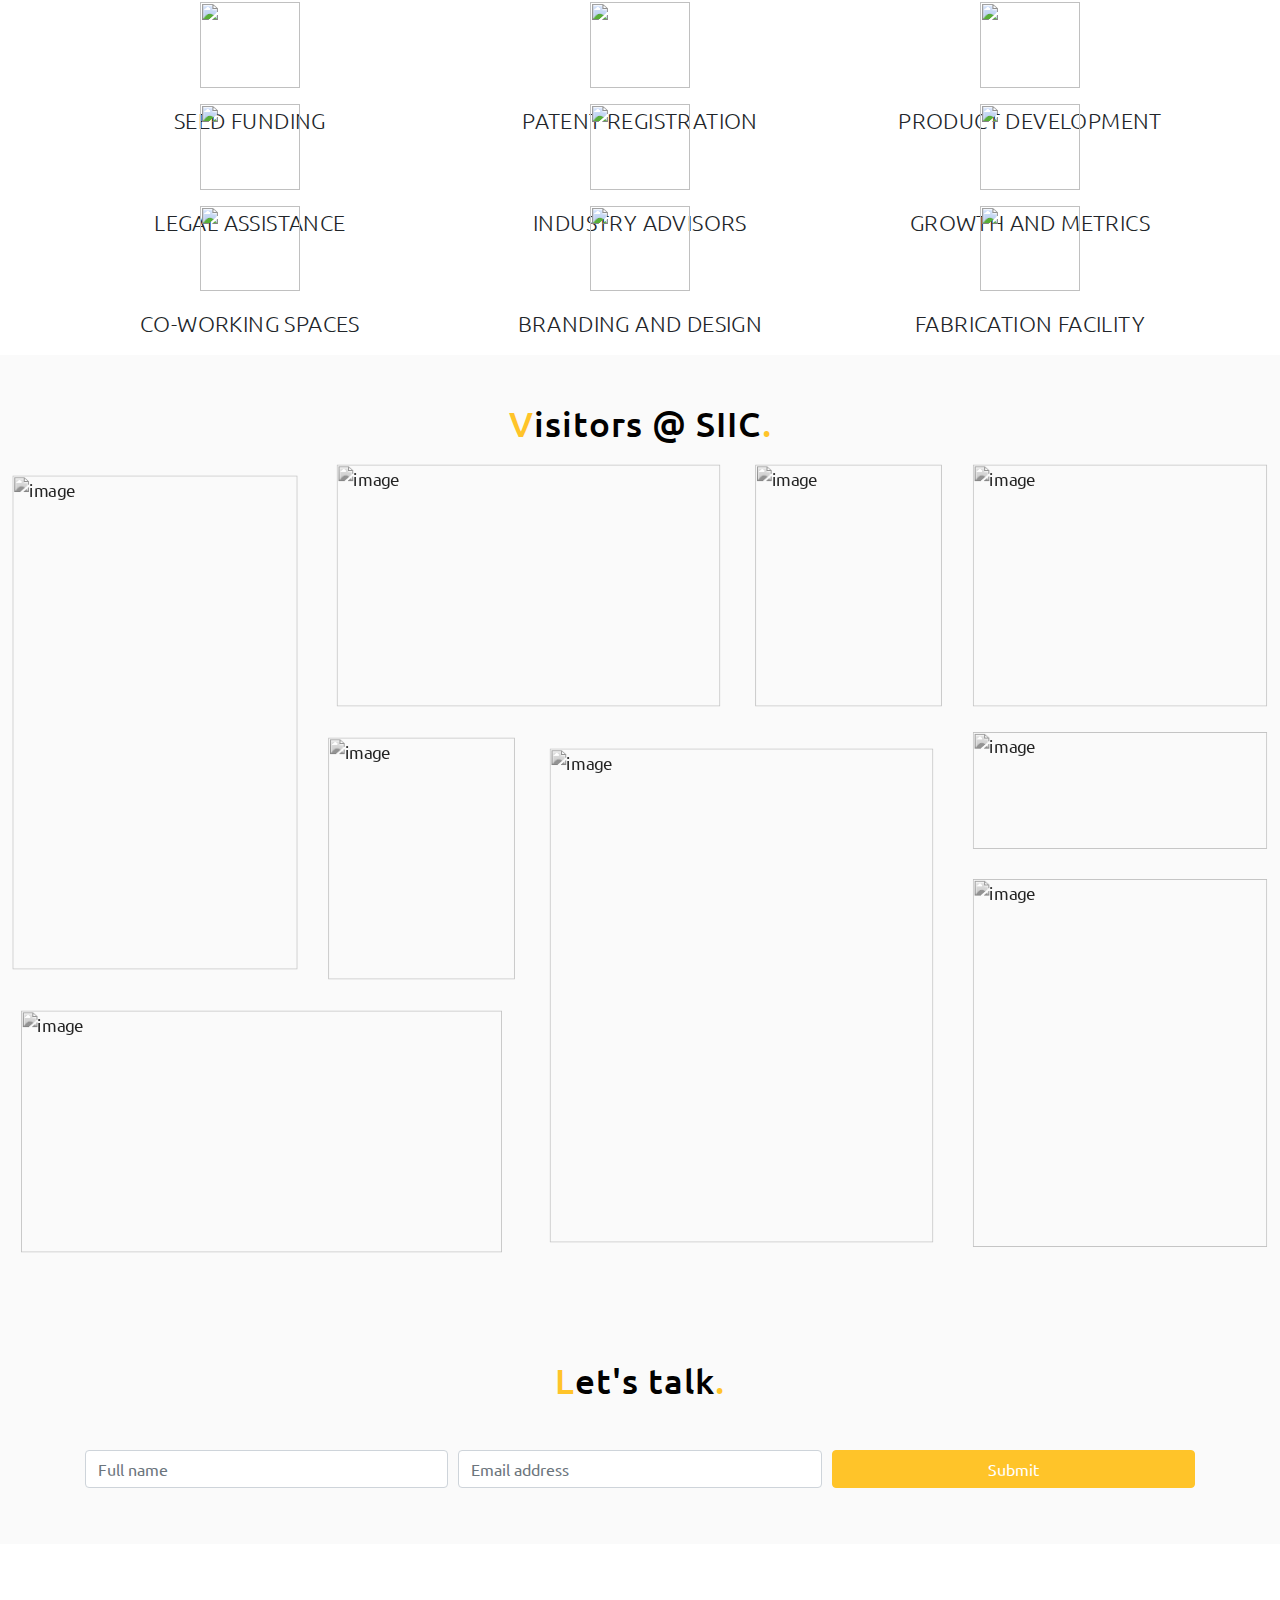
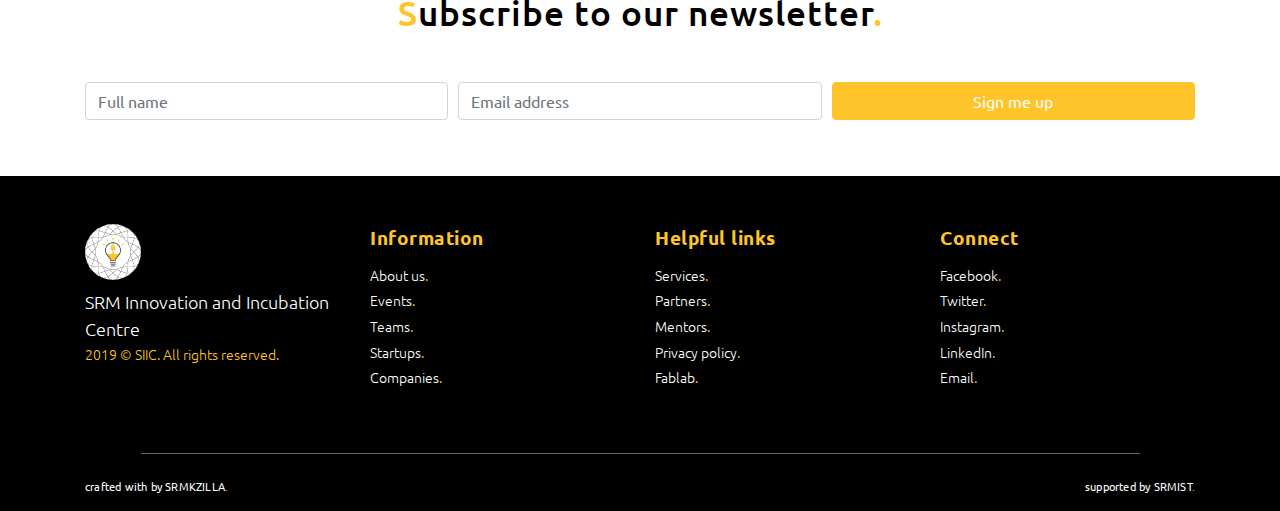
==== commit 46690943: "Added about us section" ====
--- a/index.html
+++ b/index.html
@@ -5,7 +5,8 @@
     <meta name="viewport" content="width=device-width, initial-scale=1.0, maximum-scale=1.0, user-scalable=no" />
 
     <meta name="title" content="SRM Innovation and Incubation Centre">
-    <meta name="description" content="We help your ideas take flight in by being the harbingers of resources while viewing it through the prism of reality.">
+    <meta name="description"
+        content="We help your ideas take flight in by being the harbingers of resources while viewing it through the prism of reality.">
     <meta name="keywords" content="srm, siic, srmkzilla, incubation, startup">
     <meta name="robots" content="index, follow">
     <meta http-equiv="Content-Type" content="text/html; charset=utf-8">
@@ -18,17 +19,21 @@
     <meta property="og:type" content="website">
     <meta property="og:url" content="https://srmiic.com/">
     <meta property="og:title" content="SRM Innovation and Incubation Centre">
-    <meta property="og:description" content="Our goal is seeing you achieve yours. Our motivation is your passion. We help your ideas take flight in by being the harbingers of resources and constructive criticisms all while viewing it through the prism of reality.">
+    <meta property="og:description"
+        content="Our goal is seeing you achieve yours. Our motivation is your passion. We help your ideas take flight in by being the harbingers of resources and constructive criticisms all while viewing it through the prism of reality.">
     <!-- Twitter -->
     <meta property="twitter:card" content="summary_large_image">
     <meta property="twitter:url" content="https://srmiic.com/">
     <meta property="twitter:title" content="SRM Innovation and Incubation Centre">
-    <meta property="twitter:description" content="Our goal is seeing you achieve yours. Our motivation is your passion. We help your ideas take flight in by being the harbingers of resources and constructive criticisms all while viewing it through the prism of reality.">
+    <meta property="twitter:description"
+        content="Our goal is seeing you achieve yours. Our motivation is your passion. We help your ideas take flight in by being the harbingers of resources and constructive criticisms all while viewing it through the prism of reality.">
 
 
     <link href="https://fonts.googleapis.com/css?family=Ubuntu:300,400,700&display=swap" rel="stylesheet" />
-    <link rel="stylesheet" href="https://stackpath.bootstrapcdn.com/bootstrap/4.3.1/css/bootstrap.min.css" integrity="sha384-ggOyR0iXCbMQv3Xipma34MD+dH/1fQ784/j6cY/iJTQUOhcWr7x9JvoRxT2MZw1T" crossorigin="anonymous" />
-    <link rel="stylesheet" href="https://use.fontawesome.com/releases/v5.7.2/css/all.css" integrity="sha384-fnmOCqbTlWIlj8LyTjo7mOUStjsKC4pOpQbqyi7RrhN7udi9RwhKkMHpvLbHG9Sr" crossorigin="anonymous" />
+    <link rel="stylesheet" href="https://stackpath.bootstrapcdn.com/bootstrap/4.3.1/css/bootstrap.min.css"
+        integrity="sha384-ggOyR0iXCbMQv3Xipma34MD+dH/1fQ784/j6cY/iJTQUOhcWr7x9JvoRxT2MZw1T" crossorigin="anonymous" />
+    <link rel="stylesheet" href="https://use.fontawesome.com/releases/v5.7.2/css/all.css"
+        integrity="sha384-fnmOCqbTlWIlj8LyTjo7mOUStjsKC4pOpQbqyi7RrhN7udi9RwhKkMHpvLbHG9Sr" crossorigin="anonymous" />
     <link rel="stylesheet" href="https://cdnjs.cloudflare.com/ajax/libs/aos/2.3.4/aos.css" />
     <link rel="stylesheet" href="res/css/globals.css" />
     <link rel="stylesheet" href="res/css/style.css" />
@@ -36,7 +41,12 @@
 
 </head>
 
-<body>
+<body onload="web_loader()">
+
+    <div id="loading">
+        <img src="res/img/logo.jpg" />
+    </div>
+
     <!-- ======================== -->
     <!--     SECTION 0: HERO      -->
     <!-- ======================== -->
@@ -139,7 +149,9 @@
             <div class="row mt-5 align-items-center">
                 <div class="col-sm-6" data-aos="fade-right">
                     <p>
-                        Our goal is seeing you achieve yours. Our motivation is your passion. We help your ideas take flight in by being the harbingers of resources and constructive criticisms all while viewing it through the prism of reality.
+                        Our goal is seeing you achieve yours. Our motivation is your passion. We help your ideas take
+                        flight in by being the harbingers of resources and constructive criticisms all while viewing it
+                        through the prism of reality.
                     </p>
                     <a href="index.html#aboutus" class="btn mt-2 mb-2 kz-btn-lm">Learn more<span
                             class="kz-yellow">.</span></a>
@@ -219,7 +231,8 @@
                 </div>
                 <div class="col-sm-6 d-flex align-items-center" data-aos="fade-left">
                     <p>
-                        Meet our team of exuberant amethysts; daring, risk-taking and goal-oriented, they stop at no hurdle.
+                        Meet our team of exuberant amethysts; daring, risk-taking and goal-oriented, they stop at no
+                        hurdle.
                     </p>
                 </div>
             </div>
@@ -323,12 +336,6 @@
                 </p>
             </div>
             <div class="col-6 col-md-4 text-center mb-3">
-                <img class="w-100 mb-3" style="max-width: 100px;" src="res/img/Profile.png" />
-                <p style="font-size: 1.4rem; letter-spacing: 0.4px; font-weight: 300; text-transform: uppercase;">
-                    Fabrication Facility
-                </p>
-            </div>
-            <div class="col-6 col-md-4 text-center mb-3">
                 <img class="w-100 mb-3" style="max-width: 100px;" src="res/img/home/homelogos/facilities.svg" />
                 <p style="font-size: 1.4rem; letter-spacing: 0.4px; font-weight: 300; text-transform: uppercase;">
                     Legal Assistance
@@ -356,6 +363,12 @@
                 <img class="w-100 mb-3" style="max-width: 100px;" src="res/img/home/homelogos/branding.svg" />
                 <p style=" font-size: 1.4rem; letter-spacing: 0.4px; font-weight: 300; text-transform: uppercase;">
                     Branding and design
+                </p>
+            </div>
+            <div class="col-6 col-md-4 text-center mb-3">
+                <img class="w-100 mb-3" style="max-width: 100px;" src="res/img/Profile.png" />
+                <p style="font-size: 1.4rem; letter-spacing: 0.4px; font-weight: 300; text-transform: uppercase;">
+                    Fabrication Facility
                 </p>
             </div>
         </div>
@@ -437,11 +450,13 @@
                 <div class="form-row align-items-center">
                     <div class="col-sm-12 col-md-4">
                         <label class="sr-only" for="fieldName">Name</label>
-                        <input type="text" name="Name" class="form-control mb-2" id="fieldName" placeholder="Full name" />
+                        <input type="text" name="Name" class="form-control mb-2" id="fieldName"
+                            placeholder="Full name" />
                     </div>
                     <div class="col-sm-12 col-md-4">
                         <label class="sr-only" for="fieldEmail">Email</label>
-                        <input type="email" name="Email" class="form-control mb-2" id="fieldEmail" placeholder="Email address" />
+                        <input type="email" name="Email" class="form-control mb-2" id="fieldEmail"
+                            placeholder="Email address" />
                     </div>
 
                     <div class="col-sm-12 col-md-4">
@@ -467,11 +482,13 @@
                 <div class="form-row align-items-center">
                     <div class="col-sm-12 col-md-4">
                         <label class="sr-only" for="fieldName">Name</label>
-                        <input type="text" name="Name" class="form-control mb-2" id="fieldName" placeholder="Full name" />
+                        <input type="text" name="Name" class="form-control mb-2" id="fieldName"
+                            placeholder="Full name" />
                     </div>
                     <div class="col-sm-12 col-md-4">
                         <label class="sr-only" for="fieldEmail">Email</label>
-                        <input type="email" name="Email" class="form-control mb-2" id="fieldEmail" placeholder="Email address" />
+                        <input type="email" name="Email" class="form-control mb-2" id="fieldEmail"
+                            placeholder="Email address" />
                     </div>
 
                     <div class="col-sm-12 col-md-4">
@@ -560,7 +577,8 @@
                                     class="kz-yellow">.</span></a>
                         </li>
                         <li class="kz-small kz-light">
-                            <a href="https://www.linkedin.com/company/srm-innovation-and-incubation-centre" target="_blank">LinkedIn<span class="kz-yellow">.</span></a>
+                            <a href="https://www.linkedin.com/company/srm-innovation-and-incubation-centre"
+                                target="_blank">LinkedIn<span class="kz-yellow">.</span></a>
                         </li>
                         <li class="kz-small kz-light">
                             <a href="mailto:hello@srmiic.com" target="_blank">Email<span class="kz-yellow">.</span></a>
@@ -569,7 +587,8 @@
                 </div>
             </div>
 
-            <div class="row mt-5 mb-2 mx-auto" style="background-color: rgba(255, 255, 255, 0.4); height: 1px; width: 90%;">
+            <div class="row mt-5 mb-2 mx-auto"
+                style="background-color: rgba(255, 255, 255, 0.4); height: 1px; width: 90%;">
             </div>
 
             <div class="kz-footnote mt-4">
@@ -586,9 +605,11 @@
         </div>
     </footer>
     <script src="https://code.jquery.com/jquery-3.1.0.js"></script>
-    <script src="https://cdnjs.cloudflare.com/ajax/libs/popper.js/1.14.7/umd/popper.min.js" integrity="sha384-UO2eT0CpHqdSJQ6hJty5KVphtPhzWj9WO1clHTMGa3JDZwrnQq4sF86dIHNDz0W1" crossorigin="anonymous">
+    <script src="https://cdnjs.cloudflare.com/ajax/libs/popper.js/1.14.7/umd/popper.min.js"
+        integrity="sha384-UO2eT0CpHqdSJQ6hJty5KVphtPhzWj9WO1clHTMGa3JDZwrnQq4sF86dIHNDz0W1" crossorigin="anonymous">
     </script>
-    <script src="https://stackpath.bootstrapcdn.com/bootstrap/4.3.1/js/bootstrap.min.js" integrity="sha384-JjSmVgyd0p3pXB1rRibZUAYoIIy6OrQ6VrjIEaFf/nJGzIxFDsf4x0xIM+B07jRM" crossorigin="anonymous">
+    <script src="https://stackpath.bootstrapcdn.com/bootstrap/4.3.1/js/bootstrap.min.js"
+        integrity="sha384-JjSmVgyd0p3pXB1rRibZUAYoIIy6OrQ6VrjIEaFf/nJGzIxFDsf4x0xIM+B07jRM" crossorigin="anonymous">
     </script>
     <script src="https://cdnjs.cloudflare.com/ajax/libs/aos/2.3.4/aos.js"></script>
     <script src="res/js/script.js"></script>
@@ -597,6 +618,13 @@
     <script>
         AOS.init();
     </script>
+    <script>
+        var pre_loader = document.getElementById('loading');
+
+        function web_loader() {
+            pre_loader.style.display = 'none';
+        }
+    </script>
 </body>
 
-</html>
+</html>--- a/res/css/style.css
+++ b/res/css/style.css
@@ -1,392 +1,548 @@
+/* ======================= */
+/*      Loader             */
+/* ======================= */
+
+#loading {
+    position: fixed;
+    width: 100%;
+    height: 100vh;
+    background: #fff;
+    background-position: center;
+    background-repeat: no-repeat;
+    z-index: 99;
+}
+
+#loading img {
+    position: absolute;
+    top: 50%;
+    left: 50%;
+    width: 200px;
+    height: 200px;
+    transform: translate(-50%, -50%);
+    -webkit-animation-name: loadershift;
+    /* Safari 4.0 - 8.0 */
+    -webkit-animation-duration: 3s;
+    /* Safari 4.0 - 8.0 */
+    animation-name: loadershift;
+    animation-duration: 3s;
+    animation-iteration-count: infinite;
+}
+
+@keyframes loadershift {
+    0% {
+        transform: translate(-50%, -50%);
+    }
+
+    25% {
+        transform: translate(-50%, -50%) rotate(30deg);
+    }
+
+    50% {
+        transform: translate(-50%, -50%) rotate(0deg);
+    }
+
+    75% {
+        transform: translate(-50%, -50%) rotate(-30deg);
+    }
+
+    100% {
+        transform: translate(-50%, -50%);
+    }
+}
+
+@media(max-width:576px) {
+    #loading img {
+        width: 100px;
+        height: 100px;
+    }
+}
+
+
 /* ======================== */
+
+
 /*      SECTION 0: HERO     */
+
+
 /* ======================== */
+
 .kz-section-hero {
-  background-color: #ffc429;
-  height: 100vh;
-  width: 100%;
-  position: relative;
-}
+    background-image: url('../img/header.svg');
+    background-size: cover;
+    background-position: center;
+    background-repeat: no-repeat;
+    height: 100vh;
+    width: 100%;
+    position: relative;
+}
+
+.kz-section-hero .kz-hero-footer {
+    position: absolute;
+    bottom: 8px;
+    left: 50%;
+    transform: translateX(-50%);
+    color: #fafafa;
+    text-align: center;
+}
+
+.kz-section-hero .kz-hero-footer p {
+    margin-bottom: 0.3rem !important;
+}
+
 @media (max-width: 576px) {
-  .kz-logo {
-    transform: translateX(-30px);
-  }
-  .mb-carousel img,
-  .mw-carousel img {
-    height: 300px !important;
-    padding: 30px !important;
-    padding-left: 40px !important;
-    padding-right: 40px !important;
-  }
-  .mb-carousel .carousel-control-prev-icon {
-    background-image: url("data:image/svg+xml;charset=utf8,%3Csvg xmlns='http://www.w3.org/2000/svg' fill='%23000' viewBox='0 0 8 8'%3E%3Cpath d='M5.25 0l-4 4 4 4 1.5-1.5-2.5-2.5 2.5-2.5-1.5-1.5z'/%3E%3C/svg%3E");
-  }
-
-  .mb-carousel .carousel-control-next-icon {
-    background-image: url("data:image/svg+xml;charset=utf8,%3Csvg xmlns='http://www.w3.org/2000/svg' fill='%23000' viewBox='0 0 8 8'%3E%3Cpath d='M2.75 0l-1.5 1.5 2.5 2.5-2.5 2.5 1.5 1.5 4-4-4-4z'/%3E%3C/svg%3E");
-  }
-  .mw-carousel .carousel-control-prev-icon {
-    background-image: url("data:image/svg+xml;charset=utf8,%3Csvg xmlns='http://www.w3.org/2000/svg' fill='%23fff' viewBox='0 0 8 8'%3E%3Cpath d='M5.25 0l-4 4 4 4 1.5-1.5-2.5-2.5 2.5-2.5-1.5-1.5z'/%3E%3C/svg%3E");
-  }
-
-  .mw-carousel .carousel-control-next-icon {
-    background-image: url("data:image/svg+xml;charset=utf8,%3Csvg xmlns='http://www.w3.org/2000/svg' fill='%23fff' viewBox='0 0 8 8'%3E%3Cpath d='M2.75 0l-1.5 1.5 2.5 2.5-2.5 2.5 1.5 1.5 4-4-4-4z'/%3E%3C/svg%3E");
-  }
+    .kz-logo {
+        transform: translateX(-30px);
+    }
+
+    .mb-carousel img,
+    .mw-carousel img {
+        height: 300px !important;
+        padding: 30px !important;
+        padding-left: 40px !important;
+        padding-right: 40px !important;
+    }
+
+    .mb-carousel .carousel-control-prev-icon {
+        background-image: url("data:image/svg+xml;charset=utf8,%3Csvg xmlns='http://www.w3.org/2000/svg' fill='%23000' viewBox='0 0 8 8'%3E%3Cpath d='M5.25 0l-4 4 4 4 1.5-1.5-2.5-2.5 2.5-2.5-1.5-1.5z'/%3E%3C/svg%3E");
+    }
+
+    .mb-carousel .carousel-control-next-icon {
+        background-image: url("data:image/svg+xml;charset=utf8,%3Csvg xmlns='http://www.w3.org/2000/svg' fill='%23000' viewBox='0 0 8 8'%3E%3Cpath d='M2.75 0l-1.5 1.5 2.5 2.5-2.5 2.5 1.5 1.5 4-4-4-4z'/%3E%3C/svg%3E");
+    }
+
+    .mw-carousel .carousel-control-prev-icon {
+        background-image: url("data:image/svg+xml;charset=utf8,%3Csvg xmlns='http://www.w3.org/2000/svg' fill='%23fff' viewBox='0 0 8 8'%3E%3Cpath d='M5.25 0l-4 4 4 4 1.5-1.5-2.5-2.5 2.5-2.5-1.5-1.5z'/%3E%3C/svg%3E");
+    }
+
+    .mw-carousel .carousel-control-next-icon {
+        background-image: url("data:image/svg+xml;charset=utf8,%3Csvg xmlns='http://www.w3.org/2000/svg' fill='%23fff' viewBox='0 0 8 8'%3E%3Cpath d='M2.75 0l-1.5 1.5 2.5 2.5-2.5 2.5 1.5 1.5 4-4-4-4z'/%3E%3C/svg%3E");
+    }
 }
 
 .kz-section-hero .kz-hero-box {
-  color: white;
-  position: absolute;
-  top: 50%;
-  left: 50%;
-  transform: translate(-50%, -70%);
-  text-align: center;
-}
+    color: white;
+    position: absolute;
+    top: 50%;
+    left: 50%;
+    transform: translate(-50%, -70%);
+    text-align: center;
+}
+
 .kz-section-hero .kz-hero-box h1 {
-  letter-spacing: 6px;
-  font-size: 4.2rem;
-  font-weight: 700;
+    letter-spacing: 2px;
+    font-size: 3.2rem;
+    font-weight: 700;
+}
+
+.major_hero {
+    position: absolute;
+    bottom: 5%;
+    Right: 2%;
+}
+
+.major_hero img {
+    width: 350px;
+    height: auto;
 }
 
 .kz-section-hero .kz-hero-box h2 {
-  text-transform: uppercase;
-  font-size: 1.6rem;
-  font-weight: 300;
-  letter-spacing: 2px;
-}
+    text-transform: uppercase;
+    font-size: 1.6rem;
+    font-weight: 300;
+    letter-spacing: 2px;
+}
+
 @media (max-width: 576px) {
-  .kz-section-hero .kz-hero-box h2 {
-    font-size: 1.2rem;
-  }
-}
+    .kz-section-hero .kz-hero-box h2 {
+        font-size: 1.2rem;
+    }
+
+    .major_hero {
+        right: 50%;
+        transform: translateX(50%);
+    }
+
+    .major_hero img {
+        width: 200px;
+        height: auto;
+    }
+}
+
 .applybtn {
-  margin-top: 50px;
-}
+    margin-top: 50px;
+}
+
 .applybtn button {
-  padding: 5px;
-  padding-left: 10px;
-  padding-right: 10px;
-  color: #fff;
-  background-color: transparent;
-  border: 5px solid #fff;
-  border-radius: 10px;
-}
+    padding: 5px;
+    padding-left: 10px;
+    padding-right: 10px;
+    color: #fff;
+    background-color: transparent;
+    border: 5px solid #fff;
+    border-radius: 10px;
+}
+
 .applybtn button:hover,
 .applybtn button:focus {
-  background-color: #000;
-  border: 5px solid #000;
-  color: #fff;
-}
+    background-color: #000;
+    border: 5px solid #000;
+    color: #fff;
+}
+
+
 /* ========================= */
+
+
 /*      SECTION 2: ABOUT     */
+
+
 /* ========================= */
 
 .kz-section-about img {
-  object-fit: cover;
-  object-position: center;
-  filter: grayscale(0);
-  transform: scale(1);
-  transition: all 0.4s;
+    object-fit: cover;
+    object-position: center;
+    filter: grayscale(0);
+    transform: scale(1);
+    transition: all 0.4s;
 }
 
 .kz-section-about img:hover {
-  filter: grayscale(1);
-  transform: scale(0.93);
+    filter: grayscale(1);
+    transform: scale(0.93);
 }
 
 .kz-section-about .col-sm-6 .col-6 {
-  padding: 2px;
-}
+    padding: 2px;
+}
+
 
 /* ================================= */
+
+
 /*         SECTION 3: NUMBER BAR     */
+
+
 /* ================================= */
-.kz-section-number-bar {
-}
+
+.kz-section-number-bar {}
 
 .kz-section-number-bar .kz-number-tile p {
-  margin-bottom: 0;
-}
+    margin-bottom: 0;
+}
+
 .kz-section-number-bar .kz-number-tile p:nth-child(1) {
-  color: #303030;
-  letter-spacing: 0.2px;
-  font-size: 1.6rem;
+    color: #303030;
+    letter-spacing: 0.2px;
+    font-size: 1.6rem;
 }
 
 .kz-section-number-bar .kz-number-tile p:nth-child(2) {
-  font-size: 3.4rem;
-  font-weight: 700;
-}
+    font-size: 3.4rem;
+    font-weight: 700;
+}
+
 
 /* ========================= */
+
+
 /*      SECTION 4: TEAM      */
+
+
 /* ========================= */
 
 .kz-section-team img {
-  object-fit: cover;
-  object-position: center;
-  filter: sepia(0);
-  transform: scale(1);
-  transition: all 0.4s;
+    object-fit: cover;
+    object-position: center;
+    filter: sepia(0);
+    transform: scale(1);
+    transition: all 0.4s;
 }
 
 .kz-section-team img:hover {
-  filter: sepia(1);
-  transform: scale(0.93);
+    filter: sepia(1);
+    transform: scale(0.93);
 }
 
 .kz-section-team .col-sm-6 .col-6 {
-  padding: 2px;
-}
+    padding: 2px;
+}
+
 
 /* ============================ */
+
+
 /*      SECTION 5: GALLERY      */
+
+
 /* ============================ */
+
 .kz-section-gallery {
-  background-color: black;
+    background-color: black;
 }
 
 .kz-section-gallery h2 {
-  color: white !important;
+    color: white !important;
 }
 
 .kz-section-gallery .kz-grid {
-  display: grid;
-  grid-template-columns: repeat(8, 1fr);
-  grid-template-rows: repeat(6, 1fr);
-  grid-gap: 10px;
-  grid-auto-rows: minmax(100px, auto);
-  height: 90vh;
-  margin: 0 auto;
+    display: grid;
+    grid-template-columns: repeat(8, 1fr);
+    grid-template-rows: repeat(6, 1fr);
+    grid-gap: 10px;
+    grid-auto-rows: minmax(100px, auto);
+    height: 90vh;
+    margin: 0 auto;
 }
 
 .kz-section-gallery .kz-grid div {
-  filter: grayscale(1);
-  transform: scale(0.92);
-  transition: filter 2500ms, transform 1000ms;
-}
-
-.kz-section-gallery .kz-grid div img, .kz-section-gallery .kz-grid img {
-  object-fit: cover !important;
-  object-position: center;
-  transition: all 0.2s;
-  width: 100%;
-  height: 100%;
+    filter: grayscale(1);
+    transform: scale(0.92);
+    transition: filter 2500ms, transform 1000ms;
+}
+
+.kz-section-gallery .kz-grid div img,
+.kz-section-gallery .kz-grid img {
+    object-fit: cover !important;
+    object-position: center;
+    transition: all 0.2s;
+    width: 100%;
+    height: 100%;
 }
 
 .kz-section-gallery .kz-grid div img:hover {
-  filter: sepia(1);
-  transform: scale(1.015);
+    filter: sepia(1);
+    transform: scale(1.015);
 }
 
 .kz-section-gallery .kz-grid .one {
-  grid-column: 1 / 5;
-  grid-row: 1 / 4;
-}
+    grid-column: 1 / 5;
+    grid-row: 1 / 4;
+}
+
 .kz-section-gallery .kz-grid .two {
-  grid-column: 5 / 7;
-  grid-row: 1 / 2;
-}
+    grid-column: 5 / 7;
+    grid-row: 1 / 2;
+}
+
 .kz-section-gallery .kz-grid .three {
-  grid-column: 5 / 7;
-  grid-row: 2 / 4;
-}
+    grid-column: 5 / 7;
+    grid-row: 2 / 4;
+}
+
 .kz-section-gallery .kz-grid .four {
-  grid-column: 7 / 9;
-  grid-row: 1 / 4;
-}
+    grid-column: 7 / 9;
+    grid-row: 1 / 4;
+}
+
 .kz-section-gallery .kz-grid .five {
-  grid-column: 1 / 3;
-  grid-row: 4 / 6;
-}
+    grid-column: 1 / 3;
+    grid-row: 4 / 6;
+}
+
 .kz-section-gallery .kz-grid .six {
-  grid-column: 1 / 3;
-  grid-row: 6 / 7;
-}
+    grid-column: 1 / 3;
+    grid-row: 6 / 7;
+}
+
 .kz-section-gallery .kz-grid .seven {
-  grid-column: 3 / 5;
-  grid-row: 4 / 7;
-}
+    grid-column: 3 / 5;
+    grid-row: 4 / 7;
+}
+
 .kz-section-gallery .kz-grid .eight {
-  grid-column: 5 / 9;
-  grid-row: 4 / 7;
-}
+    grid-column: 5 / 9;
+    grid-row: 4 / 7;
+}
+
 
 /* =============================== */
+
+
 /*      SECTION 8: VISITORS        */
+
+
 /* =============================== */
+
 
 /* .kz-section-visitors {
   /* background-color: black; 
 } */
 
 .kz-section-visitors .kz-grid div {
-  filter: grayscale(1);
-  transform: scale(0.92);
-  transition: filter 2500ms, transform 1000ms;
+    filter: grayscale(1);
+    transform: scale(0.92);
+    transition: filter 2500ms, transform 1000ms;
 }
 
 .kz-section-visitors .kz-grid div img {
-  object-fit: cover !important;
-  object-position: center;
-  transition: all 0.2s;
+    object-fit: cover !important;
+    object-position: center;
+    transition: all 0.2s;
 }
 
 .kz-section-visitors .kz-grid div img:hover {
-  filter: sepia(1);
-  transform: scale(1.015);
+    filter: sepia(1);
+    transform: scale(1.015);
 }
 
 .kz-section-visitors .kz-grid {
-  display: grid;
-  grid-template-columns: 1fr 1fr 1fr 1fr 1fr 1fr 1fr 1fr 1fr 1fr 1.1fr 1fr;
-  grid-template-rows: 1fr 1fr 1fr 1fr 1fr 1fr;
-  grid-template-areas: "one one one three three three three eight eight nine nine nine" "one one one three three three three eight eight nine nine nine" "one one one four four five five five five seven seven seven" "one one one four four five five five five six six six" "two two two two two five five five five six six six" "two two two two two five five five five six six six";
-  height: 90vh;
-  margin: 0 auto;
-  grid-gap: 10px;
+    display: grid;
+    grid-template-columns: 1fr 1fr 1fr 1fr 1fr 1fr 1fr 1fr 1fr 1fr 1.1fr 1fr;
+    grid-template-rows: 1fr 1fr 1fr 1fr 1fr 1fr;
+    grid-template-areas: "one one one three three three three eight eight nine nine nine""one one one three three three three eight eight nine nine nine""one one one four four five five five five seven seven seven""one one one four four five five five five six six six""two two two two two five five five five six six six""two two two two two five five five five six six six";
+    height: 90vh;
+    margin: 0 auto;
+    grid-gap: 10px;
 }
 
 .kz-section-visitors .kz-grid .one {
-  grid-area: one;
+    grid-area: one;
 }
 
 .kz-section-visitors .kz-grid .two {
-  grid-area: two;
+    grid-area: two;
 }
 
 .kz-section-visitors .kz-grid .three {
-  grid-area: three;
+    grid-area: three;
 }
 
 .kz-section-visitors .kz-grid .four {
-  grid-area: four;
+    grid-area: four;
 }
 
 .kz-section-visitors .kz-grid .five {
-  grid-area: five;
+    grid-area: five;
 }
 
 .kz-section-visitors .kz-grid .six {
-  grid-area: six;
+    grid-area: six;
 }
 
 .kz-section-visitors .kz-grid .seven {
-  grid-area: seven;
+    grid-area: seven;
 }
 
 .kz-section-visitors .kz-grid .eight {
-  grid-area: eight;
+    grid-area: eight;
 }
 
 .kz-section-visitors .kz-grid .nine {
-  grid-area: nine;
-}
+    grid-area: nine;
+}
+
 
 /* =============================== */
+
+
 /*        SECTION 9: FOOTER        */
+
+
 /* =============================== */
+
 .kz-footer {
-  background: black;
-  color: white;
-  padding-bottom: 16px;
+    background: black;
+    color: white;
+    padding-bottom: 16px;
 }
 
 .kz-footer .kz-logo {
-  width: 100%;
-}
+    width: 100%;
+}
+
 @media (max-width: 576px) {
-  .kz-footer .kz-logo {
-    padding-left: 30px;
-  }
+    .kz-footer .kz-logo {
+        padding-left: 30px;
+    }
 }
 
 .kz-footer .kz-logo img {
-  object-position: center;
-  width: 56px;
-  height: 56px;
-  border-radius: 50%;
-  z-index: 999;
+    object-position: center;
+    width: 56px;
+    height: 56px;
+    border-radius: 50%;
+    z-index: 999;
 }
 
 .kz-footer .kz-logo p {
-  font-weight: 300;
-}
+    font-weight: 300;
+}
+
 @media (max-width: 576px) {
-  .kz-footer .kz-logo p {
-    font-size: 3vw;
-  }
+    .kz-footer .kz-logo p {
+        font-size: 3vw;
+    }
 }
 
 .kz-footer p {
-  margin: 0;
+    margin: 0;
 }
 
 .kz-footer .kz-small {
-  font-size: 0.9rem;
+    font-size: 0.9rem;
 }
 
 .kz-footer ul {
-  list-style: none;
+    list-style: none;
 }
 
 .kz-footer ul li {
-  margin-bottom: 4px;
+    margin-bottom: 4px;
 }
 
 .kz-footer ul li a {
-  text-decoration: none;
-  color: inherit;
-  padding-bottom: 1px;
-  transition: all 0.2s;
-  border-bottom: 1px dashed transparent;
+    text-decoration: none;
+    color: inherit;
+    padding-bottom: 1px;
+    transition: all 0.2s;
+    border-bottom: 1px dashed transparent;
 }
 
 .kz-footer ul li a:hover {
-  border-bottom: 1px dashed white;
+    border-bottom: 1px dashed white;
 }
 
 .kz-footer .kz-footer-subtitle {
-  letter-spacing: 0.5px;
-  font-size: 1.2rem;
-  margin-bottom: 12px;
+    letter-spacing: 0.5px;
+    font-size: 1.2rem;
+    margin-bottom: 12px;
 }
 
 .kz-footer .kz-footnote {
-  display: grid;
-  grid-template-columns: 1.5fr 0.5fr;
-  grid-template-rows: 1fr;
-  grid-template-areas: "one three";
-  font-size: 0.7rem;
-  letter-spacing: 0.2px;
+    display: grid;
+    grid-template-columns: 1.5fr 0.5fr;
+    grid-template-rows: 1fr;
+    grid-template-areas: "one three";
+    font-size: 0.7rem;
+    letter-spacing: 0.2px;
 }
 
 .kz-footer .kz-footnote .one {
-  grid-area: one;
+    grid-area: one;
 }
 
 .kz-footer .kz-footnote .one a:hover {
-  color: #e55b0a;
-  border-bottom-color: #e55b0a;
+    color: #e55b0a;
+    border-bottom-color: #e55b0a;
 }
 
 .kz-footer .kz-footnote .three a:hover {
-  color: #33b5e5;
-  border-bottom-color: #33b5e5;
+    color: #33b5e5;
+    border-bottom-color: #33b5e5;
 }
 
 .kz-footer .kz-footnote .two {
-  grid-area: two;
+    grid-area: two;
 }
 
 .kz-footer .kz-footnote .three {
-  grid-area: three;
+    grid-area: three;
 }
 
 .kz-footer .kz-footnote a {
-  text-decoration: none;
-  color: inherit;
-  transition: all 0.2s;
-  padding-bottom: 3px;
-  border-bottom: 0.5px dashed transparent;
-}
+    text-decoration: none;
+    color: inherit;
+    transition: all 0.2s;
+    padding-bottom: 3px;
+    border-bottom: 0.5px dashed transparent;
+}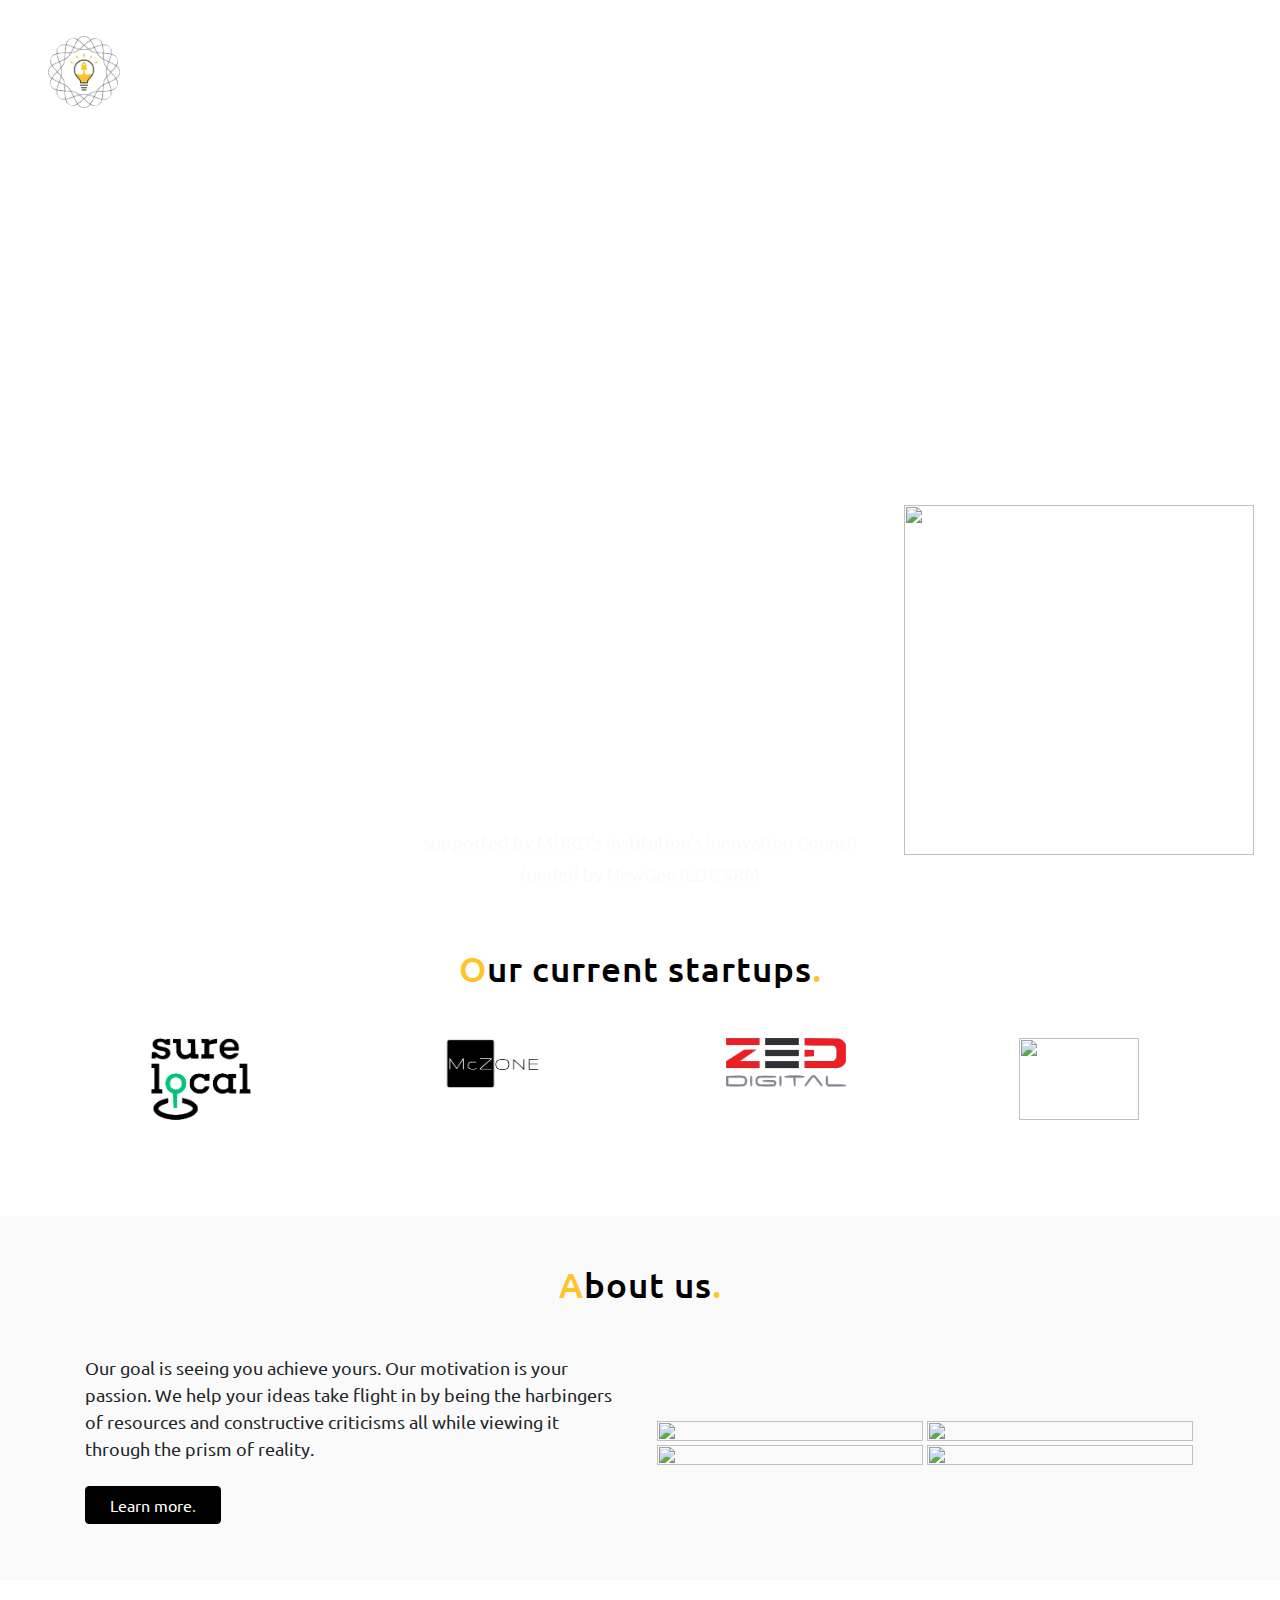
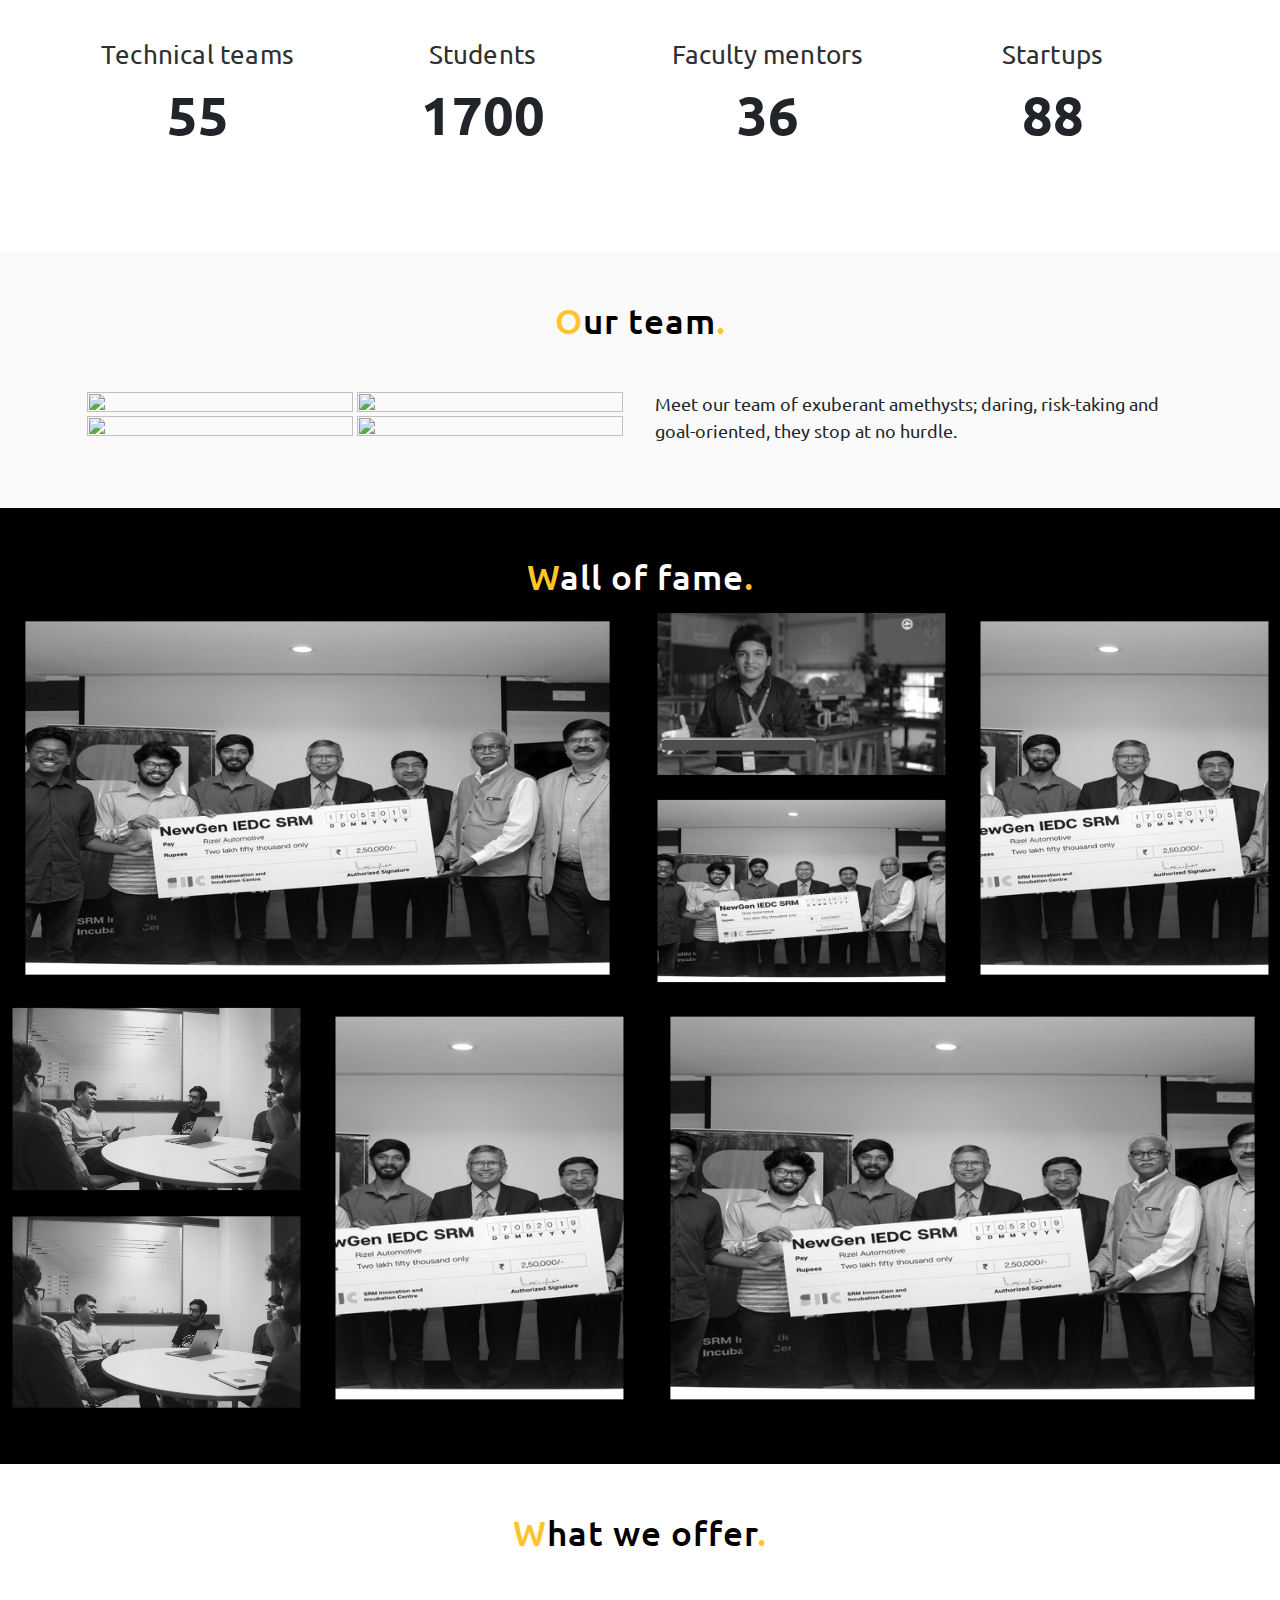
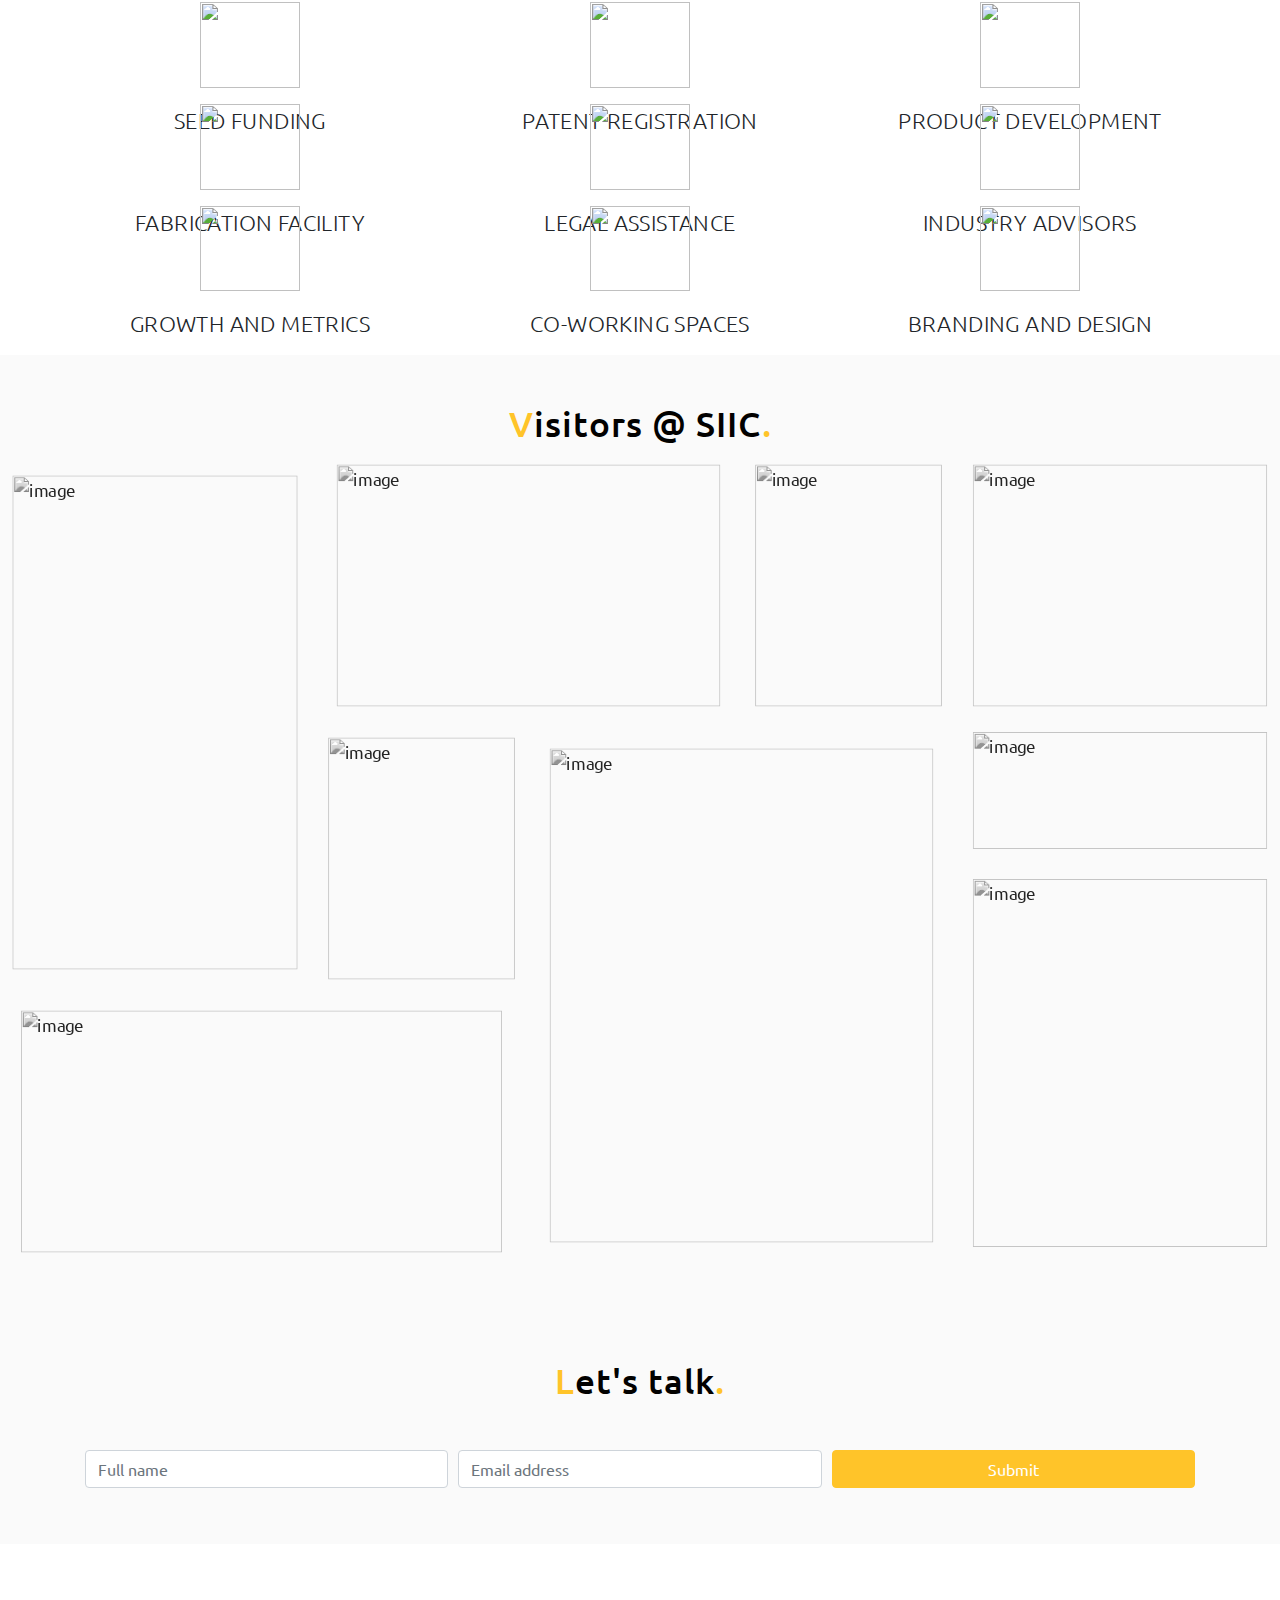
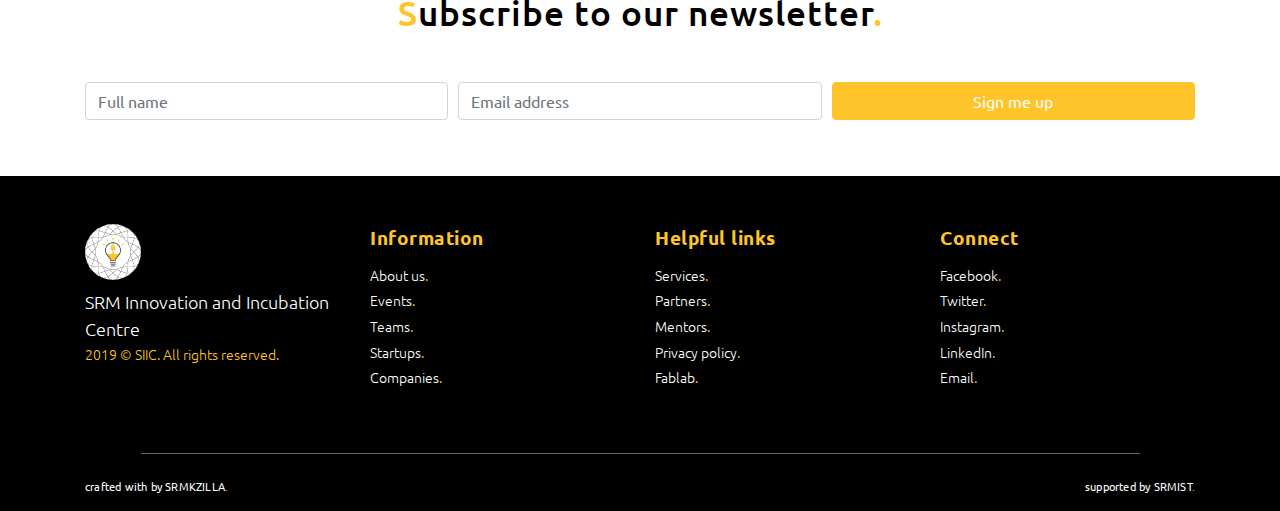
==== commit 1e84d7e4: "Merge branch 'master' of https://github.com/srm-kzilla/srmiic-co-in" ====
--- a/index.html
+++ b/index.html
@@ -336,6 +336,12 @@
                 </p>
             </div>
             <div class="col-6 col-md-4 text-center mb-3">
+                <img class="w-100 mb-3" style="max-width: 100px;" src="res/img/Profile.png" />
+                <p style="font-size: 1.4rem; letter-spacing: 0.4px; font-weight: 300; text-transform: uppercase;">
+                    Fabrication Facility
+                </p>
+            </div>
+            <div class="col-6 col-md-4 text-center mb-3">
                 <img class="w-100 mb-3" style="max-width: 100px;" src="res/img/home/homelogos/facilities.svg" />
                 <p style="font-size: 1.4rem; letter-spacing: 0.4px; font-weight: 300; text-transform: uppercase;">
                     Legal Assistance
@@ -363,12 +369,6 @@
                 <img class="w-100 mb-3" style="max-width: 100px;" src="res/img/home/homelogos/branding.svg" />
                 <p style=" font-size: 1.4rem; letter-spacing: 0.4px; font-weight: 300; text-transform: uppercase;">
                     Branding and design
-                </p>
-            </div>
-            <div class="col-6 col-md-4 text-center mb-3">
-                <img class="w-100 mb-3" style="max-width: 100px;" src="res/img/Profile.png" />
-                <p style="font-size: 1.4rem; letter-spacing: 0.4px; font-weight: 300; text-transform: uppercase;">
-                    Fabrication Facility
                 </p>
             </div>
         </div>
@@ -627,4 +627,4 @@
     </script>
 </body>
 
-</html>+</html>
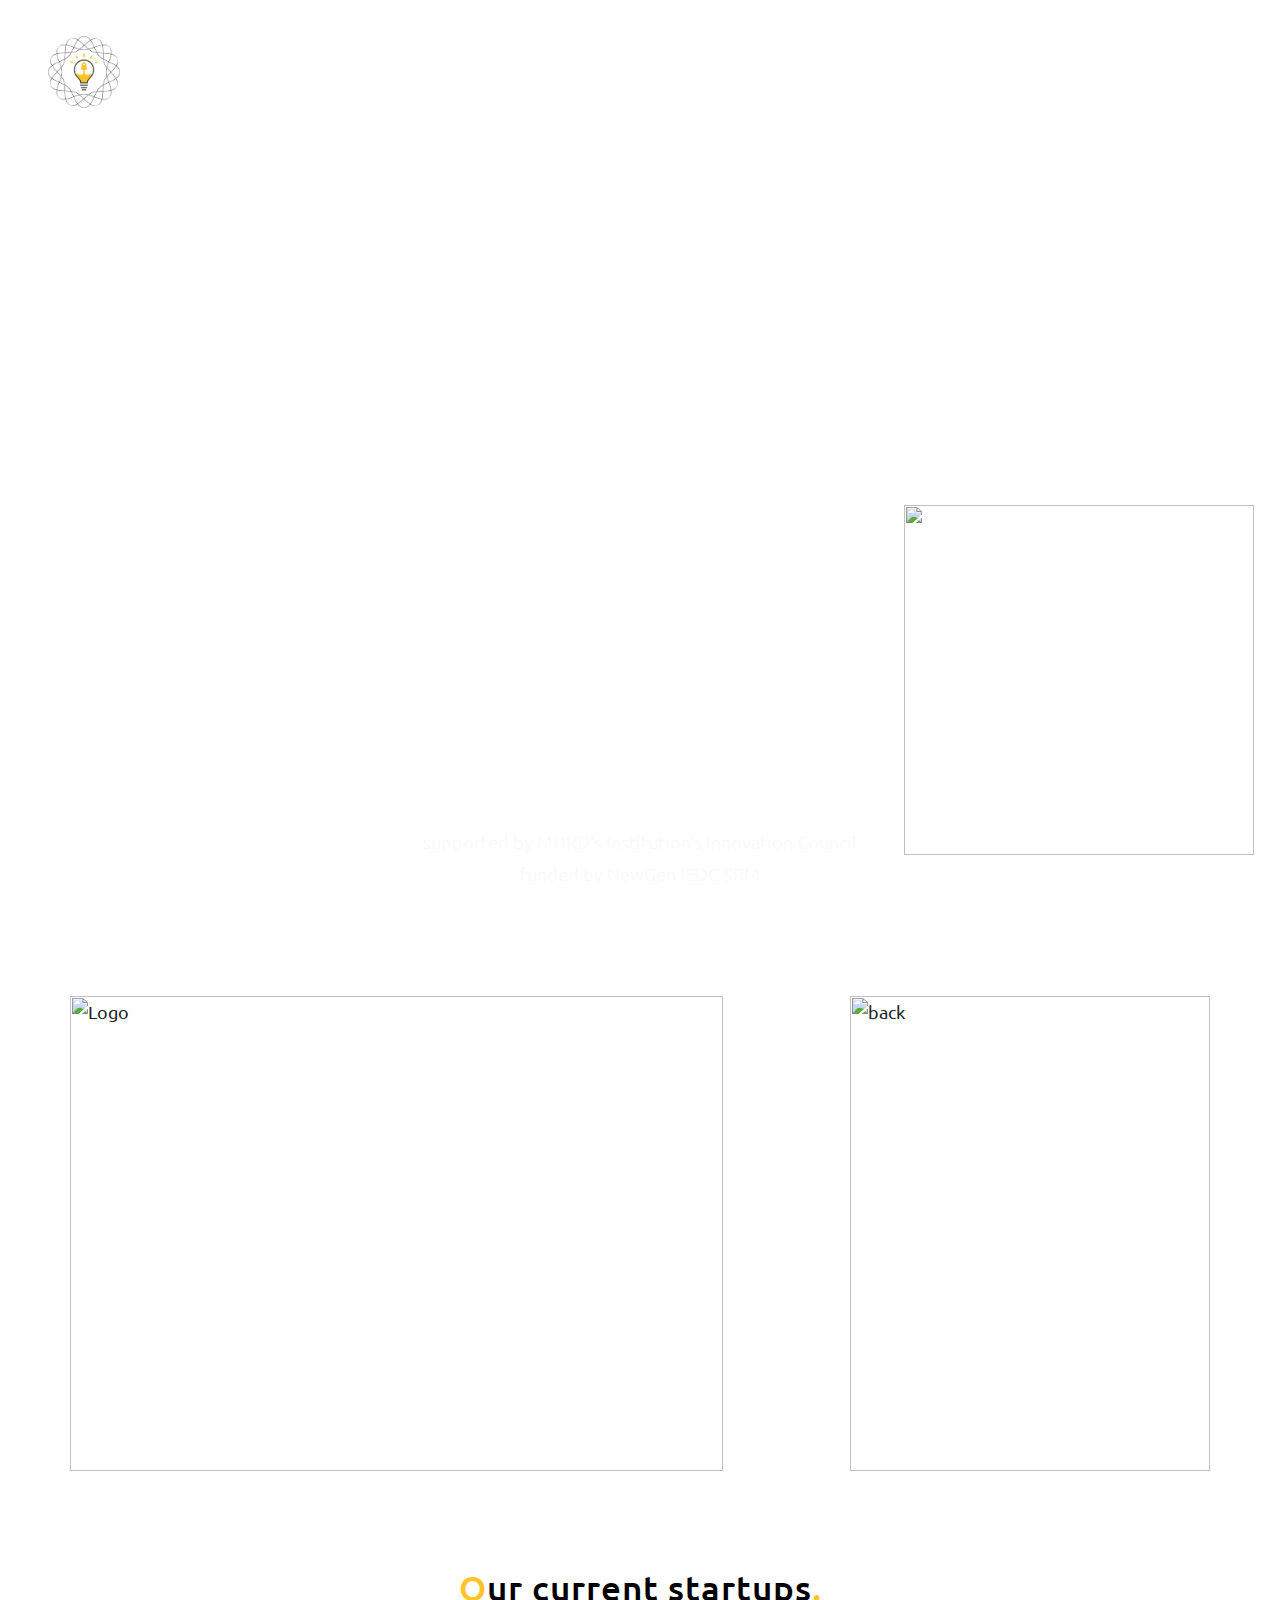
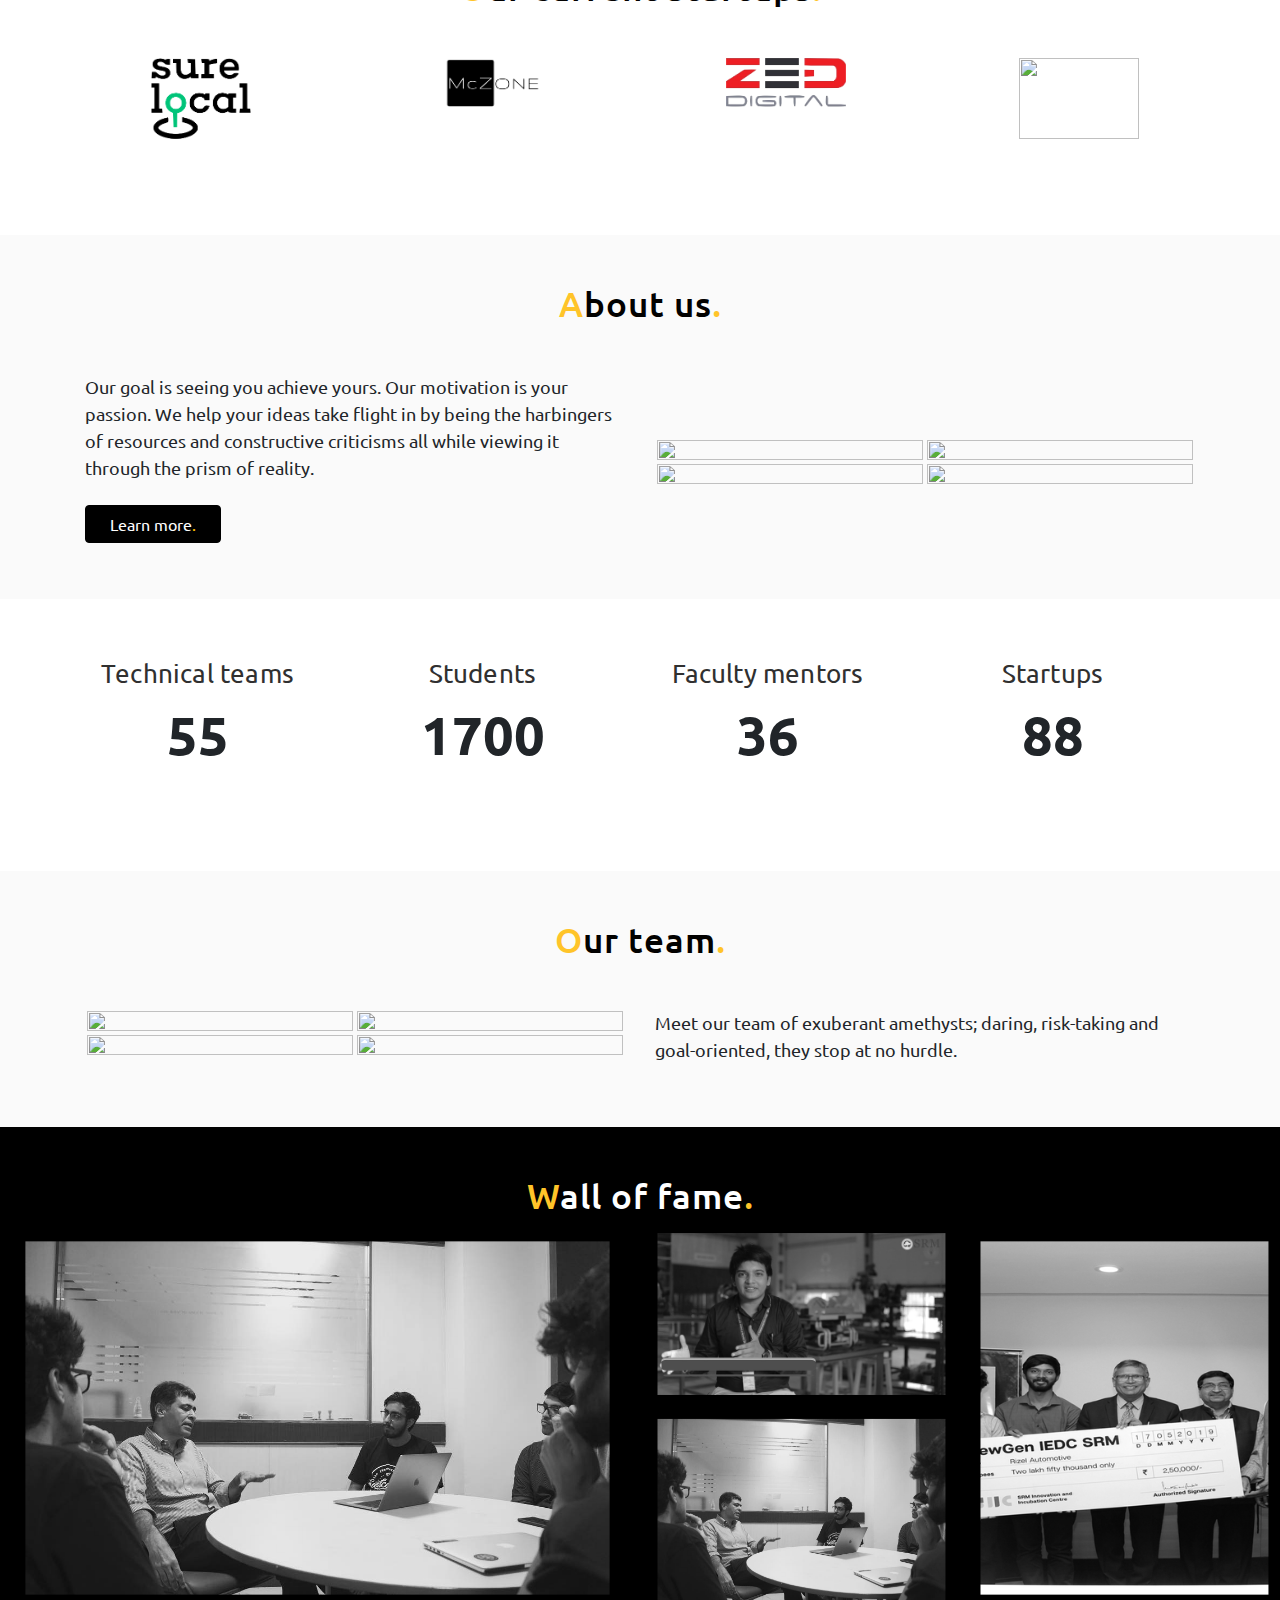
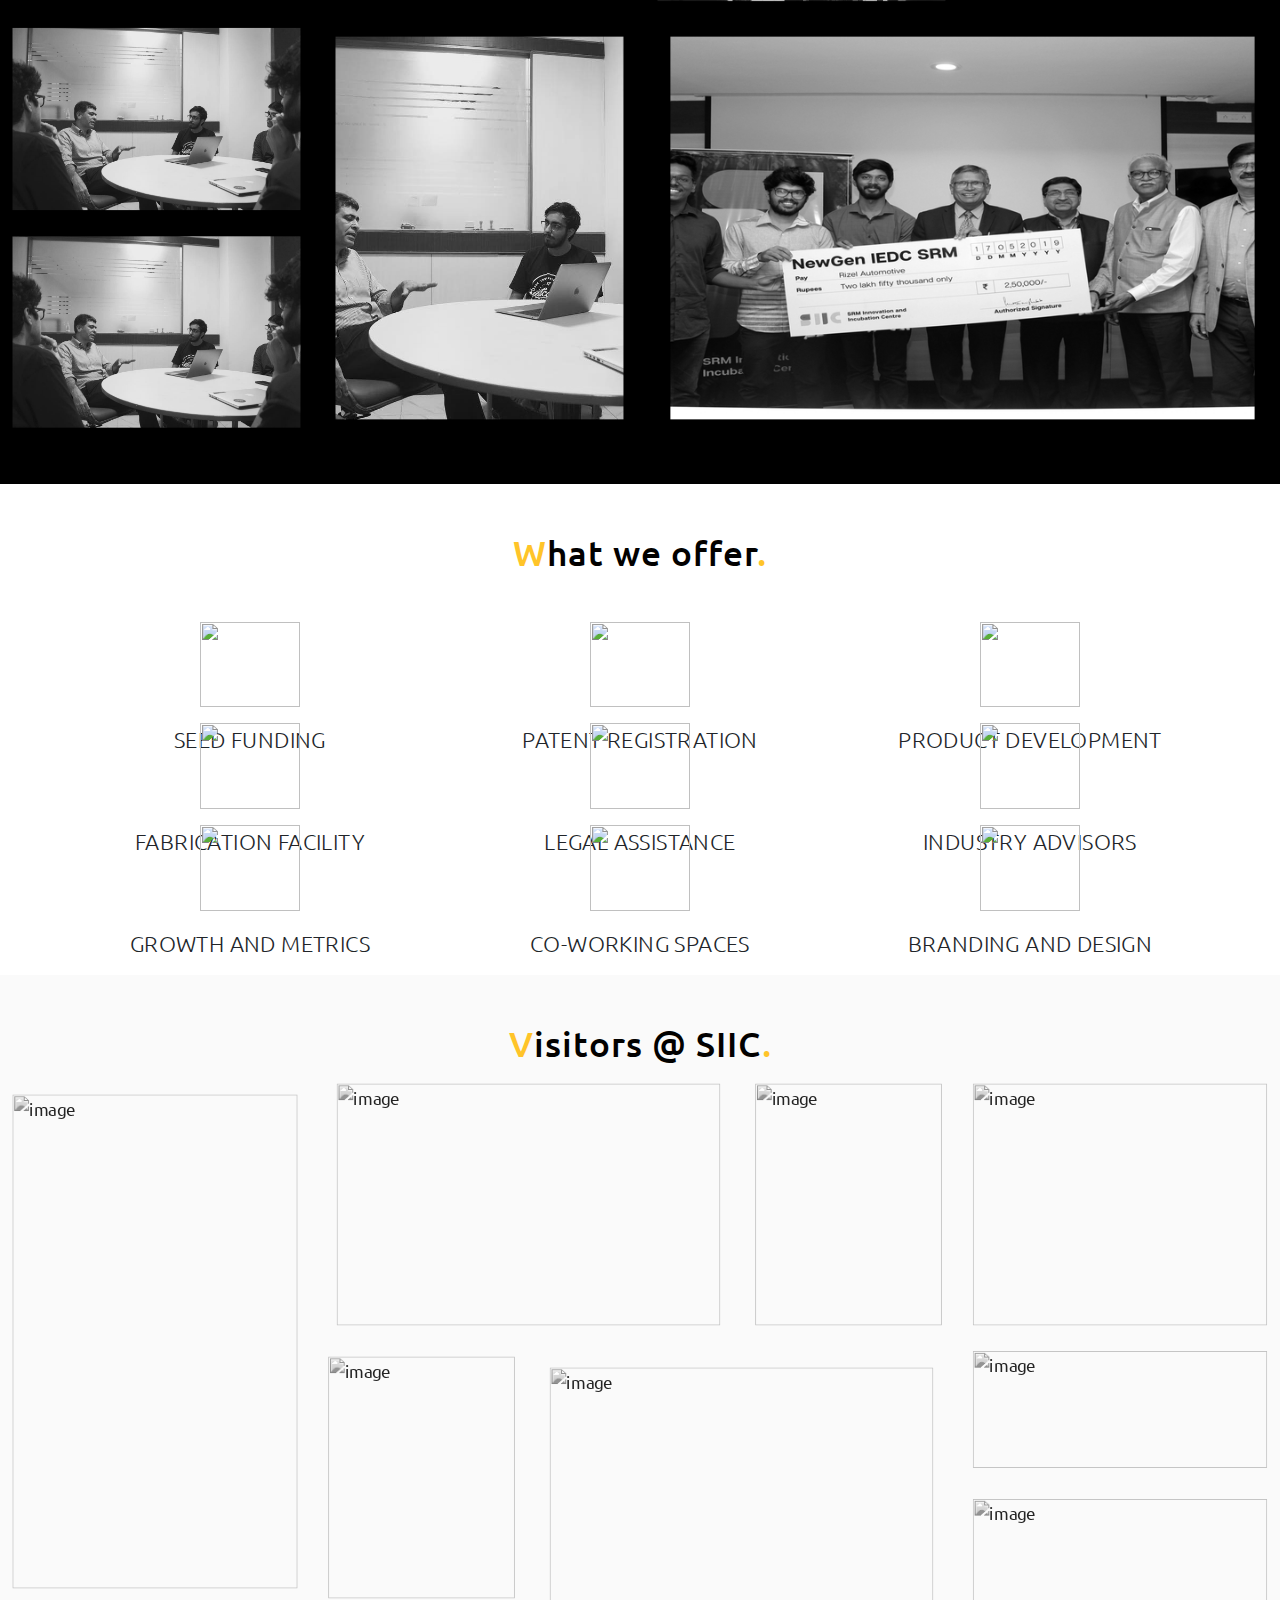
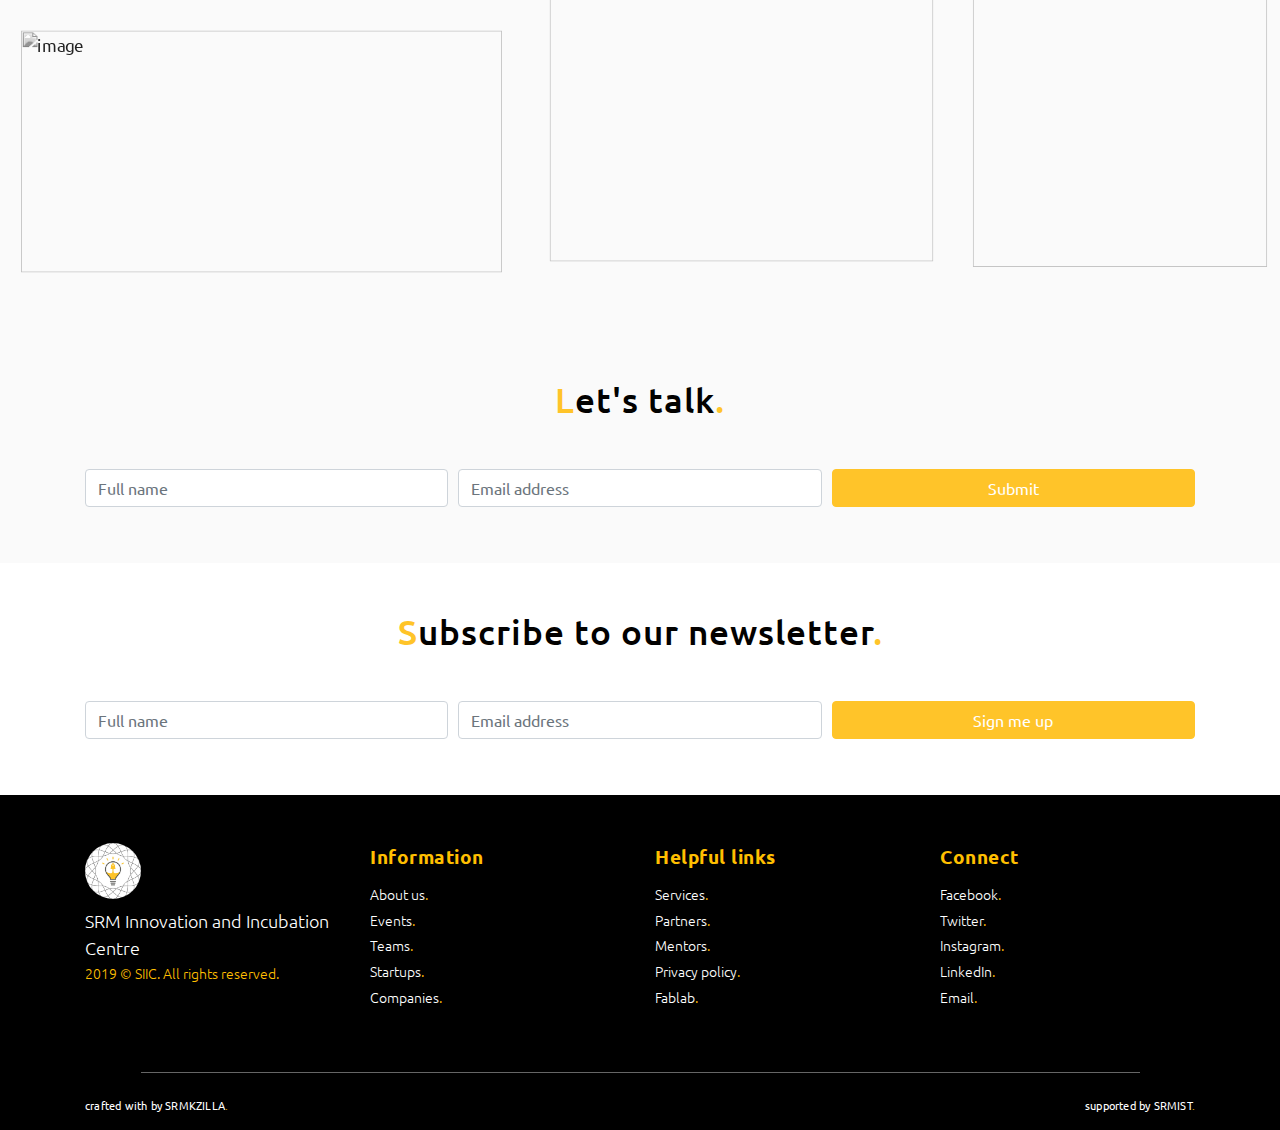
==== commit 15f74a42: "Merge pull request #1 from aaishikasb/master" ====
--- a/index.html
+++ b/index.html
@@ -73,7 +73,7 @@
                     <a href="/">Home</a>
                 </li>
                 <li onmouseover="updateNavImage(0)" onmouseout="updateNavImage(-1)">
-                    <a href="#aboutus">About us</a>
+                    <a href="about.html">About us</a>
                 </li>
                 <li onmouseover="updateNavImage(1)" onmouseout="updateNavImage(-1)">
                     <a href="events.html">Events</a>
@@ -116,6 +116,30 @@
     </section>
 
     <!-- ============================= -->
+    <!--      SECTION 0.2: LANDING      -->
+    <!-- ============================= -->
+
+    <section class="kz-section kz-section-startups container">
+        <div class="row mt-5 justify-content-between">
+          <div class="col-md-7">
+              <img src="res\img\home\homelogos\full-logo.png" width="100%" alt="Logo">
+            <h1 style="margin-top: 60px;" class="mb-3 font-weight-bold">
+              We Work with </h1>
+              <h1 class="display-4 kz-yellow font-weight-bold">Aspiring Entreprenuers</h1>
+              <h1 class="mb-3 font-weight-bold">to turn their Ideas into</h1>
+              <h1 class="display-4 kz-yellow font-weight-bold">Thriving Ventures</h1>
+            <button class="btn mb-2 kz-btn" data-toggle="modal" data-target="" style="margin-top: 60px;">
+              Apply Now
+            </button>
+          </div>
+          <div class="col-md-4">
+            <img
+              src="res\img\home\homelogos\book.png" alt="back" class="img-fluid" width="100%"/>
+          </div>
+        </div>
+    </section>
+
+    <!-- ============================= -->
     <!--      SECTION 1: STARTUPS      -->
     <!-- ============================= -->
 
@@ -153,8 +177,7 @@
                         flight in by being the harbingers of resources and constructive criticisms all while viewing it
                         through the prism of reality.
                     </p>
-                    <a href="index.html#aboutus" class="btn mt-2 mb-2 kz-btn-lm">Learn more<span
-                            class="kz-yellow">.</span></a>
+                    <a href="about.html" class="btn mt-2 mb-2 kz-btn-lm">Learn more<span class="kz-yellow">.</span></a>
                 </div>
                 <div class="col-sm-6" data-aos="fade-left">
                     <div class="container">
@@ -627,4 +650,4 @@
     </script>
 </body>
 
-</html>
+</html>--- a/res/css/style.css
+++ b/res/css/style.css
@@ -545,4 +545,8 @@
     transition: all 0.2s;
     padding-bottom: 3px;
     border-bottom: 0.5px dashed transparent;
+}
+
+.kz-yellow {
+    color: #ffbf00 !important;
 }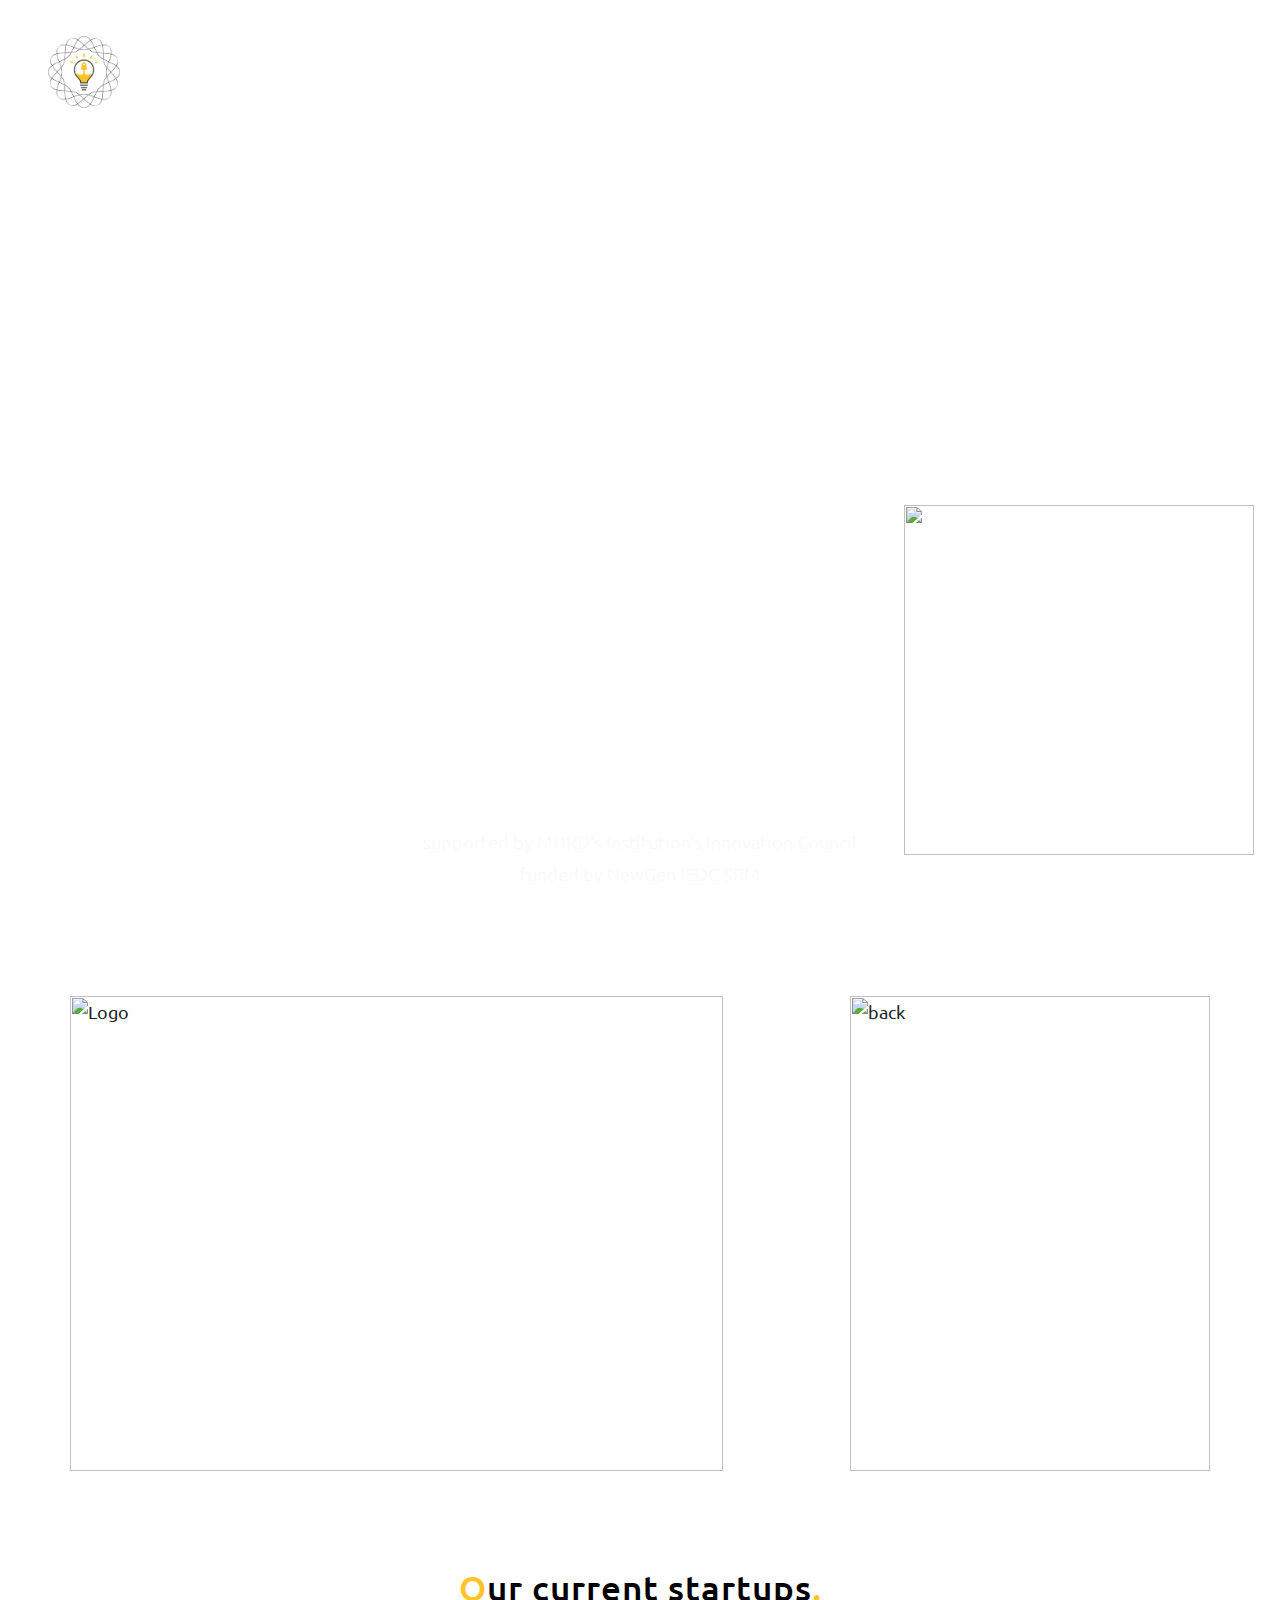
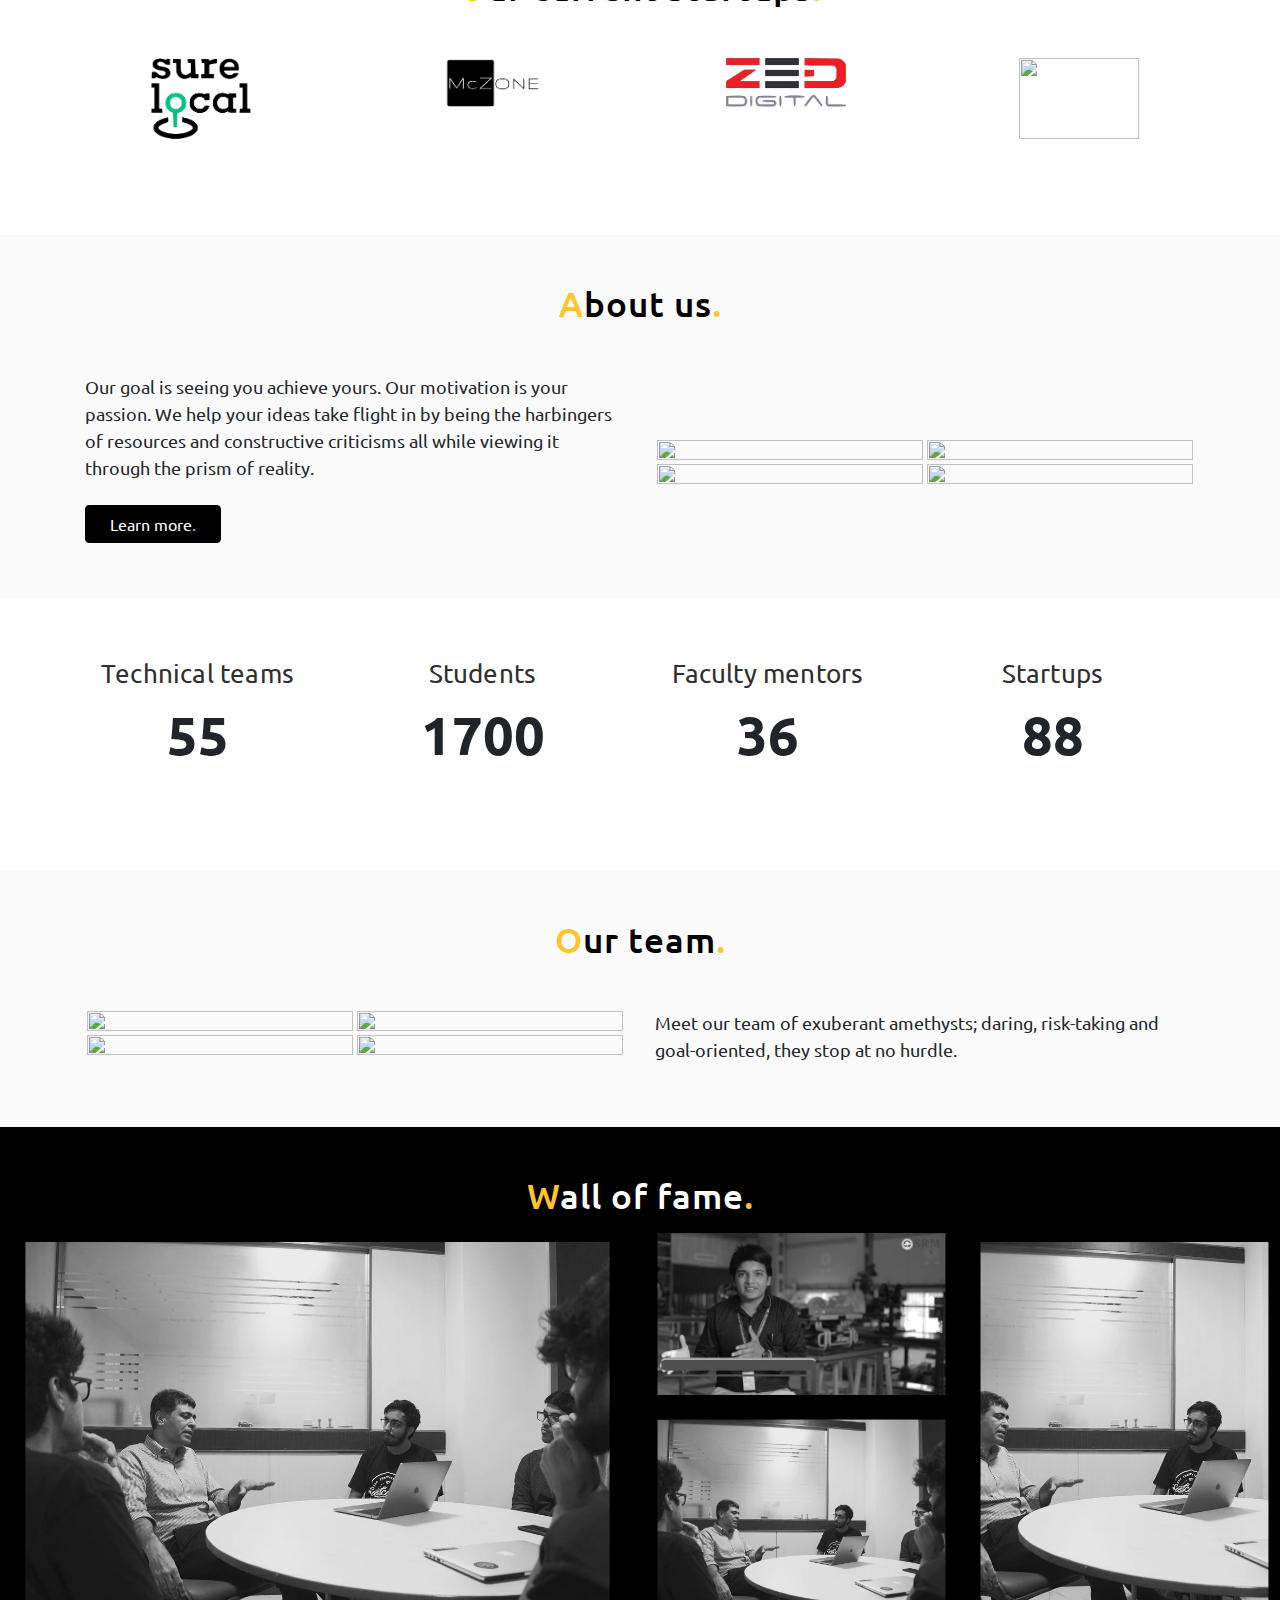
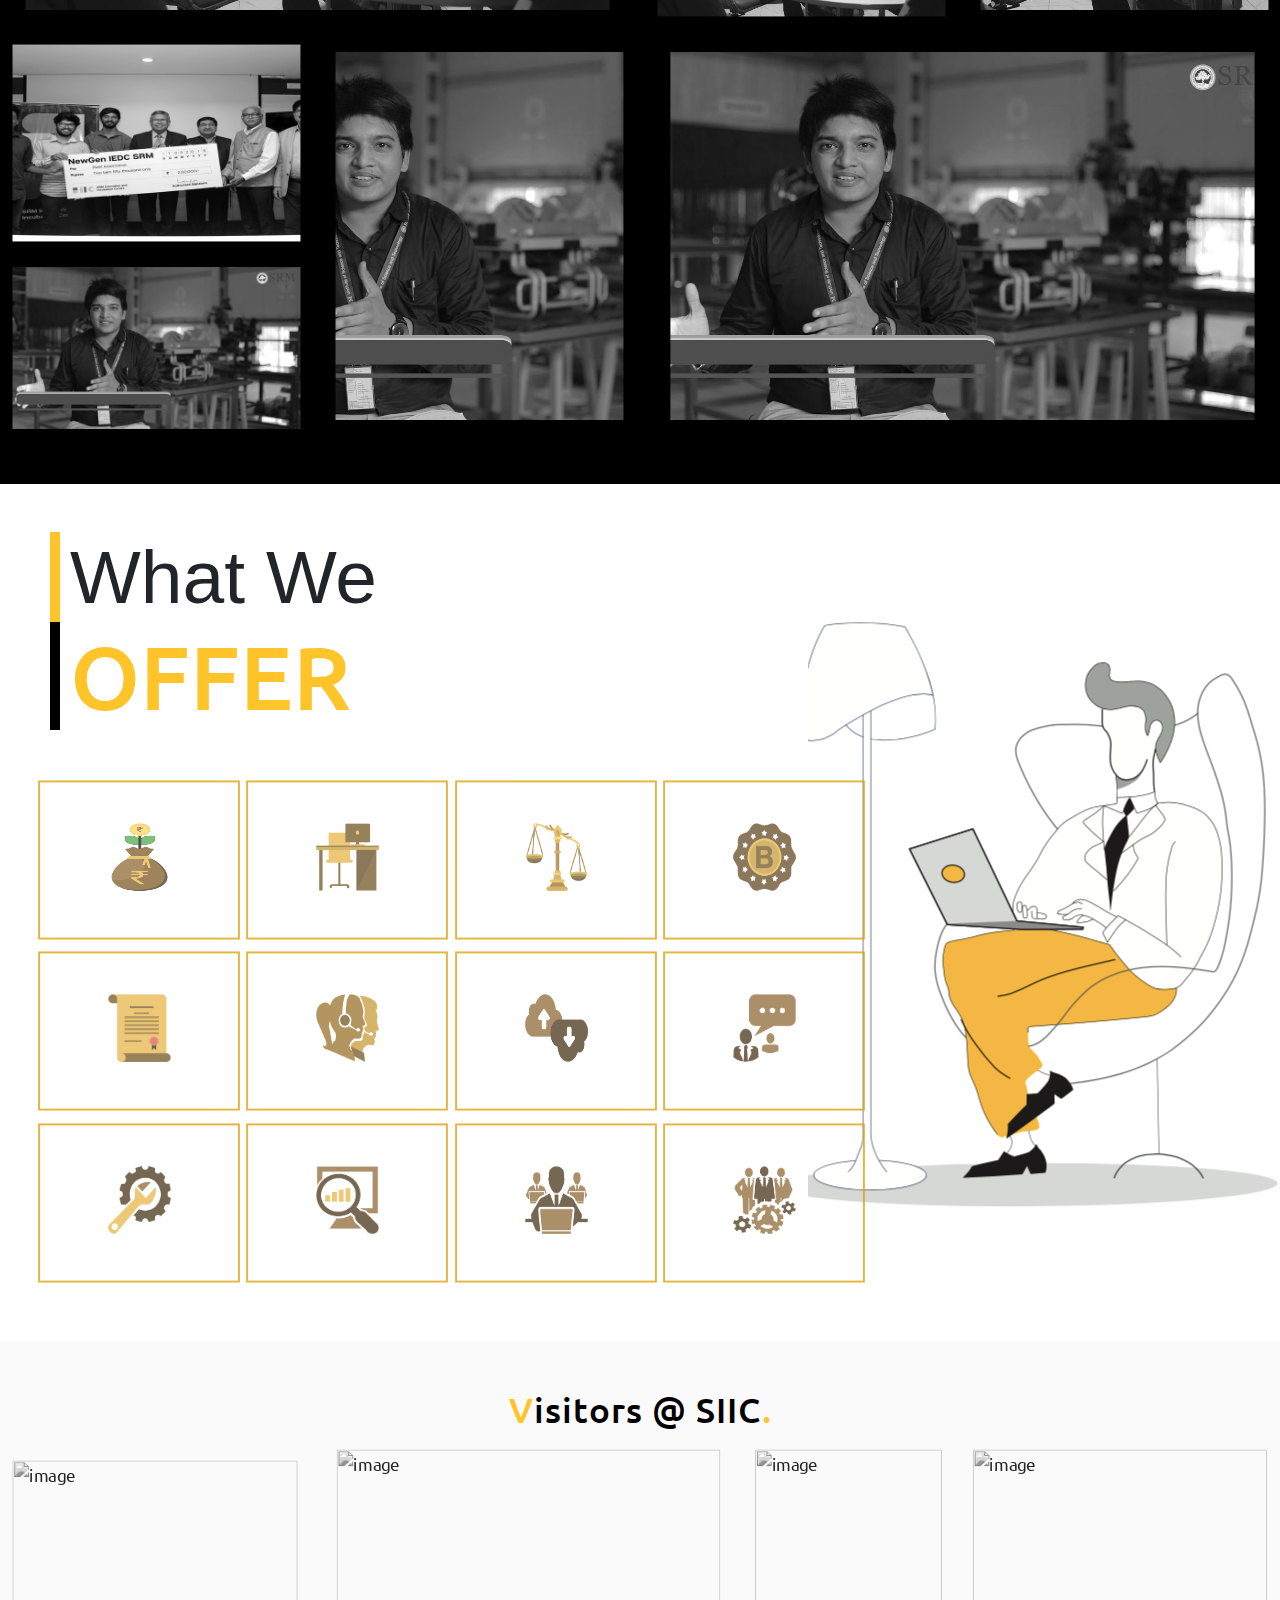
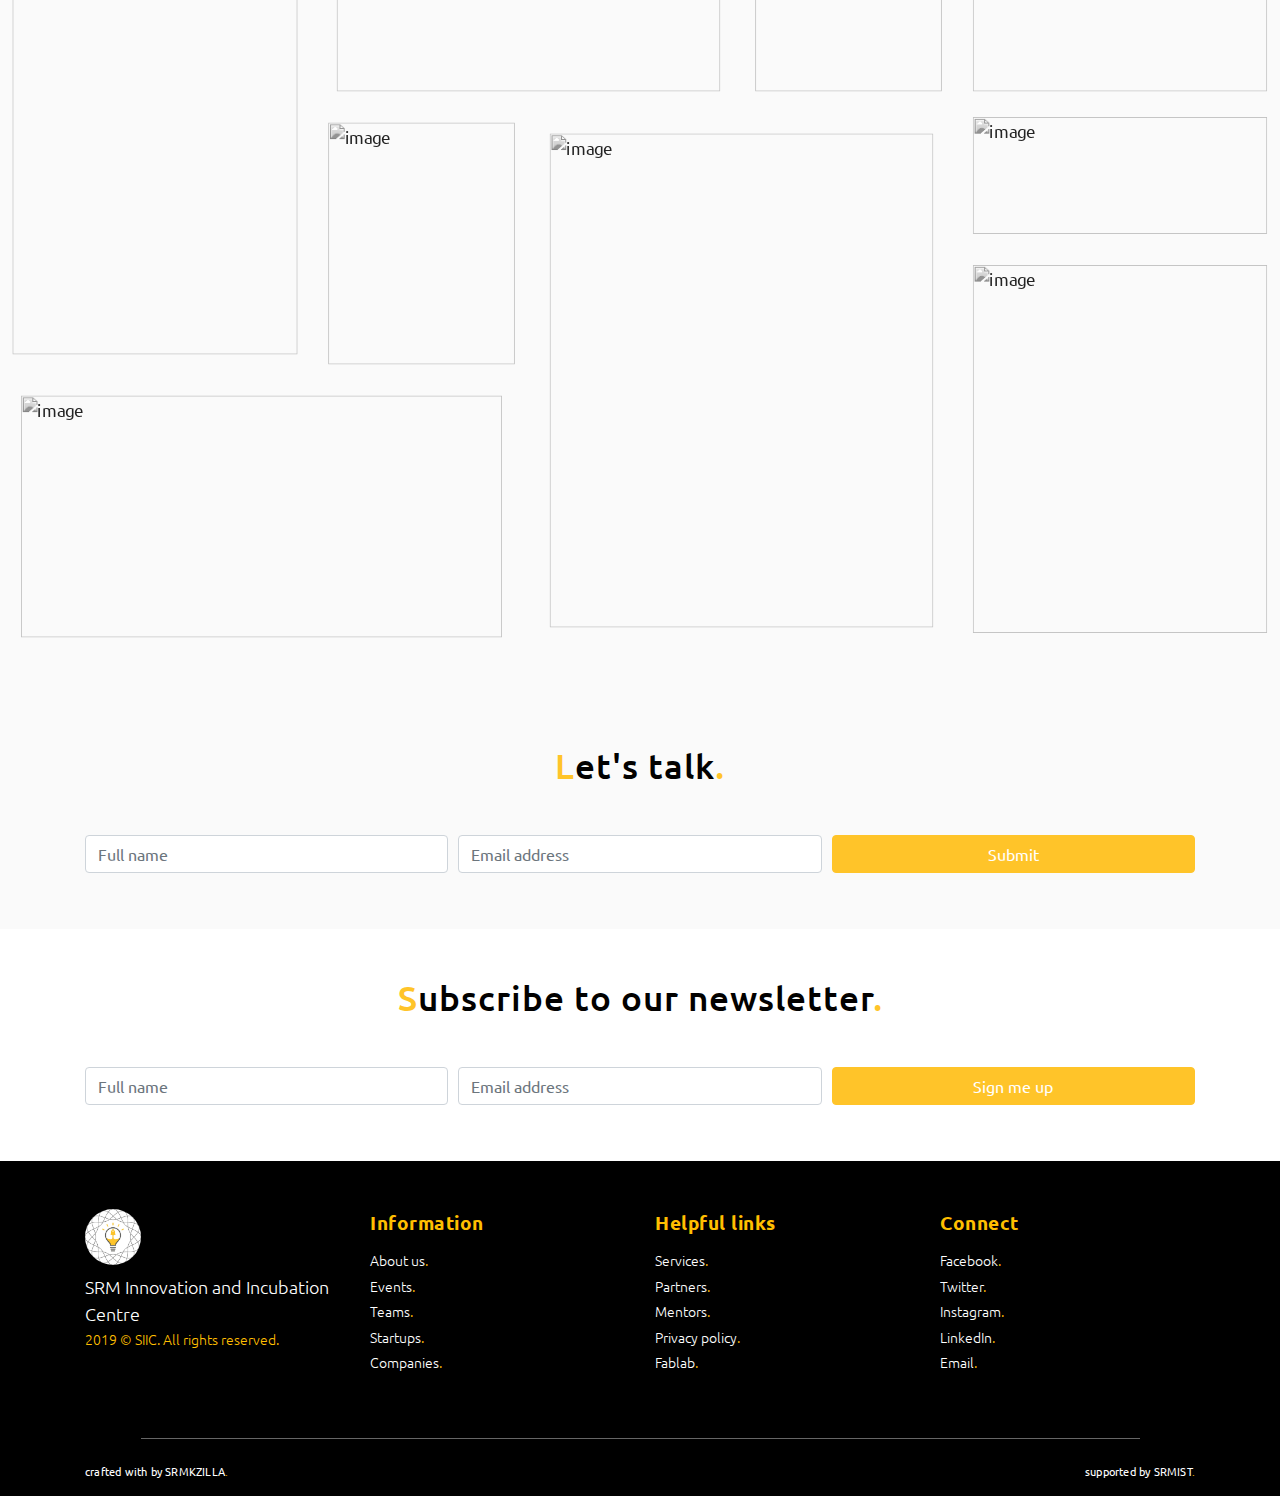
==== commit 7bb4acf0: "Updated the code" ====
--- a/index.html
+++ b/index.html
@@ -38,6 +38,7 @@
     <link rel="stylesheet" href="res/css/globals.css" />
     <link rel="stylesheet" href="res/css/style.css" />
     <link rel="stylesheet" href="res/css/navbar.css" />
+    <link rel="stylesheet" href="res/css/service.css" />
 
 </head>
 
@@ -336,63 +337,89 @@
     <!-- ========================= -->
     <!--    SECTION 6: SERVICES    -->
     <!-- ========================= -->
-
-    <section class="kz-section kz-section-services container">
-        <h2 data-aos="fade-down" class="section-title"><span>W</span>hat we offer<span>.</span></h2>
+    <section class="kz-section kz-section-services container-fluid">
+        <h1 class="kz-service-title1">What We</h1>
+        <h1 class="kz-service-title2">OFFER</h1>
         <div data-aos="fade-up" class="row mt-5">
-            <div class="col-6 col-md-4 text-center mb-3">
-                <img class="w-100 mb-3" style="max-width: 100px;" src="res/img/home/homelogos/piggy-bank.svg" />
-                <p style="font-size: 1.4rem; letter-spacing: 0.4px; font-weight: 300; text-transform: uppercase;">
-                    Seed Funding
-                </p>
-            </div>
-            <div class="col-6 col-md-4 text-center mb-3">
-                <img class="w-100 mb-3" style="max-width: 100px;" src="res/img/home/homelogos/policy.svg" />
-                <p style="font-size: 1.4rem; letter-spacing: 0.4px; font-weight: 300; text-transform: uppercase;">
-                    Patent Registration
-                </p>
-            </div>
-            <div class="col-6 col-md-4 text-center mb-3">
-                <img class="w-100 mb-3" style="max-width: 100px;" src="res/img/home/homelogos/development.svg" />
-                <p style="font-size: 1.4rem; letter-spacing: 0.4px; font-weight: 300; text-transform: uppercase;">
-                    Product Development
-                </p>
-            </div>
-            <div class="col-6 col-md-4 text-center mb-3">
-                <img class="w-100 mb-3" style="max-width: 100px;" src="res/img/Profile.png" />
-                <p style="font-size: 1.4rem; letter-spacing: 0.4px; font-weight: 300; text-transform: uppercase;">
-                    Fabrication Facility
-                </p>
-            </div>
-            <div class="col-6 col-md-4 text-center mb-3">
-                <img class="w-100 mb-3" style="max-width: 100px;" src="res/img/home/homelogos/facilities.svg" />
-                <p style="font-size: 1.4rem; letter-spacing: 0.4px; font-weight: 300; text-transform: uppercase;">
-                    Legal Assistance
-                </p>
-            </div>
-            <div class="col-6 col-md-4 text-center mb-3">
-                <img class="w-100 mb-3" style="max-width: 100px;" src="res/img/home/homelogos/law.svg" />
-                <p style="font-size: 1.4rem; letter-spacing: 0.4px; font-weight: 300; text-transform: uppercase;">
-                    Industry Advisors
-                </p>
-            </div>
-            <div class="col-6 col-md-4 text-center mb-3">
-                <img class="w-100 mb-3" style="max-width: 100px;" src="res/img/home/homelogos/statistics.svg" />
-                <p style="font-size: 1.4rem; letter-spacing: 0.4px; font-weight: 300; text-transform: uppercase;">
-                    Growth and Metrics
-                </p>
-            </div>
-            <div class="col-6 col-md-4 text-center mb-3">
-                <img class="w-100 mb-3" style="max-width: 100px;" src="res/img/home/homelogos/workers-team.svg" />
-                <p style="font-size: 1.4rem; letter-spacing: 0.4px; font-weight: 300; text-transform: uppercase;">
-                    Co-working Spaces
-                </p>
-            </div>
-            <div class="col-6 col-md-4 text-center mb-3">
-                <img class="w-100 mb-3" style="max-width: 100px;" src="res/img/home/homelogos/branding.svg" />
-                <p style=" font-size: 1.4rem; letter-spacing: 0.4px; font-weight: 300; text-transform: uppercase;">
-                    Branding and design
-                </p>
+            <div class="col-md-8 col-xs-12 service-col">
+                <div class="row">
+                    <div class="col-6 col-md-3 text-center mb-3 kz-image-box">
+                        <img class="w-100 mb-3" style="max-width: 65px; height: 70px;" src="res/img/sercives/funding.png" />
+                        <p style="font-size: 1.0rem; font-weight: 300;">
+                            Seed Funding
+                        </p>
+                    </div>
+                    <div class="col-6 col-md-3 text-center mb-3 kz-image-box">
+                        <img class="w-100 mb-3" style="max-width: 65px; height: 70px;" src="res/img/sercives/work_space.png" />
+                        <p style="font-size: 1.0rem; font-weight: 300;">
+                            Work Space
+                        </p>
+                    </div>
+                    <div class="col-6 col-md-3 text-center mb-3 kz-image-box">
+                        <img class="w-100 mb-3" style="max-width: 65px; height: 70px;" src="res/img/sercives/legal.png" />
+                        <p style="font-size: 1.0rem; font-weight: 300;">
+                            Legal Assistance
+                        </p>
+                    </div>
+                    <div class="col-6 col-md-3 text-center mb-3 kz-image-box">
+                        <img class="w-100 mb-3" style="max-width: 65px; height: 70px;" src="res/img/sercives/branding.png" />
+                        <p style="font-size: 1.0rem; font-weight: 300;">
+                            Design Branding
+                        </p>
+                    </div>
+                </div>
+                <div class="row">
+                    <div class="col-6 col-md-3 text-center mb-3 kz-image-box">
+                        <img class="w-100 mb-3" style="max-width: 65px; height: 70px;" src="res/img/sercives/patent.png" />
+                        <p style="font-size: 1.0rem; font-weight: 300;">
+                            Patent Registration
+                        </p>
+                    </div>
+                    <div class="col-6 col-md-3 text-center mb-3 kz-image-box">
+                        <img class="w-100 mb-3" style="max-width: 65px; height: 70px;" src="res/img/sercives/advisors.png" />
+                        <p style="font-size: 1.0rem; font-weight: 300;">
+                            Industry Advisors
+                        </p>
+                    </div>
+                    <div class="col-6 col-md-3 text-center mb-3 kz-image-box">
+                        <img class="w-100 mb-3" style="max-width: 65px; height: 70px;" src="res/img/sercives/cloud.png" />
+                        <p style="font-size: 1.0rem; font-weight: 300;">
+                            Cloud Credits
+                        </p>
+                    </div>
+                    <div class="col-6 col-md-3 text-center mb-3 kz-image-box">
+                        <img class="w-100 mb-3" style="max-width: 65px; height: 70px;" src="res/img/sercives/mentorship.png" />
+                        <p style="font-size: 1.0rem; font-weight: 300;">
+                            Technical Mentorship
+                        </p>
+                    </div>
+                </div>
+                <div class="row">
+                    <div class="col-6 col-md-3 text-center mb-3 kz-image-box">
+                        <img class="w-100 mb-3" style="max-width: 65px; height: 70px;" src="res/img/sercives/fabrication.png" />
+                        <p style=" font-size: 1.0rem; font-weight: 300;">
+                            Fabrication Facility
+                        </p>
+                    </div>
+                    <div class="col-6 col-md-3 text-center mb-3 kz-image-box">
+                        <img class="w-100 mb-3" style="max-width: 65px; height: 70px;" src="res/img/sercives/market.png" />
+                        <p style="font-size: 1.0rem; font-weight: 300;">
+                            Market Validation
+                        </p>
+                    </div>
+                    <div class="col-6 col-md-3 text-center mb-3 kz-image-box">
+                        <img class="w-100 mb-3" style="max-width: 65px; height: 70px;" src="res/img/sercives/co-working.png" />
+                        <p style="font-size: 1.0rem; font-weight: 300;">
+                            Co-working Space
+                        </p>
+                    </div>
+                    <div class="col-6 col-md-3 text-center mb-3 kz-image-box">
+                        <img class="w-100 mb-3" style="max-width: 65px; height: 70px;" src="res/img/sercives/alumni.png" />
+                        <p style="font-size: 1.0rem; font-weight: 300;">
+                            Alumni Connect
+                        </p>
+                    </div>
+                </div>
             </div>
         </div>
     </section>
--- a/res/css/service.css
+++ b/res/css/service.css
@@ -0,0 +1,63 @@
+.kz-section-services {
+    padding: 48px 50px;
+    padding-right: 10px;
+    overflow: hidden;
+    background-image: url(../img/sercives/sercive-guy.png);
+    background-repeat: no-repeat;
+    background-position: right;
+  }
+
+.kz-service-title1 {
+    border-left: 10px solid #ffc429;
+    font-size: 75px;
+    margin-bottom: 0;
+    padding-left: 10px;
+    font-family: Arial, Helvetica, sans-serif;
+}
+
+.kz-service-title2 {
+    border-left: 10px solid #000000;
+    font-size: 90px;
+    color: #ffc429;
+    padding-left: 10px;
+}
+
+.kz-image-box {
+    opacity: 0.75;
+    color: transparent;
+    border: 2px solid #da9e00;
+    padding-right: 0;
+    padding-left: 0;
+    padding-top: 5%;
+    transform: scale(0.97);
+    margin-bottom: 0;
+}
+
+.kz-image-box:hover {
+    opacity: 1;
+    color: #000000;
+    transform: scale(1.28);
+    transition: 0.5s;
+    padding-top: 4%;
+}
+
+.kz-section-services .mb-3 {
+    margin-bottom: 0.5rem!important;
+}
+
+@media (max-width:968px) {
+    .kz-image-box {
+        border: none;
+        padding-right: 0;
+        padding-left: 0;
+        padding-top: 5%;
+        transform: scale(0.99);
+        margin-bottom: 0;
+    }
+}
+
+@media (max-width:768px) {
+    .kz-section-services {
+        background-position: center;
+      }
+}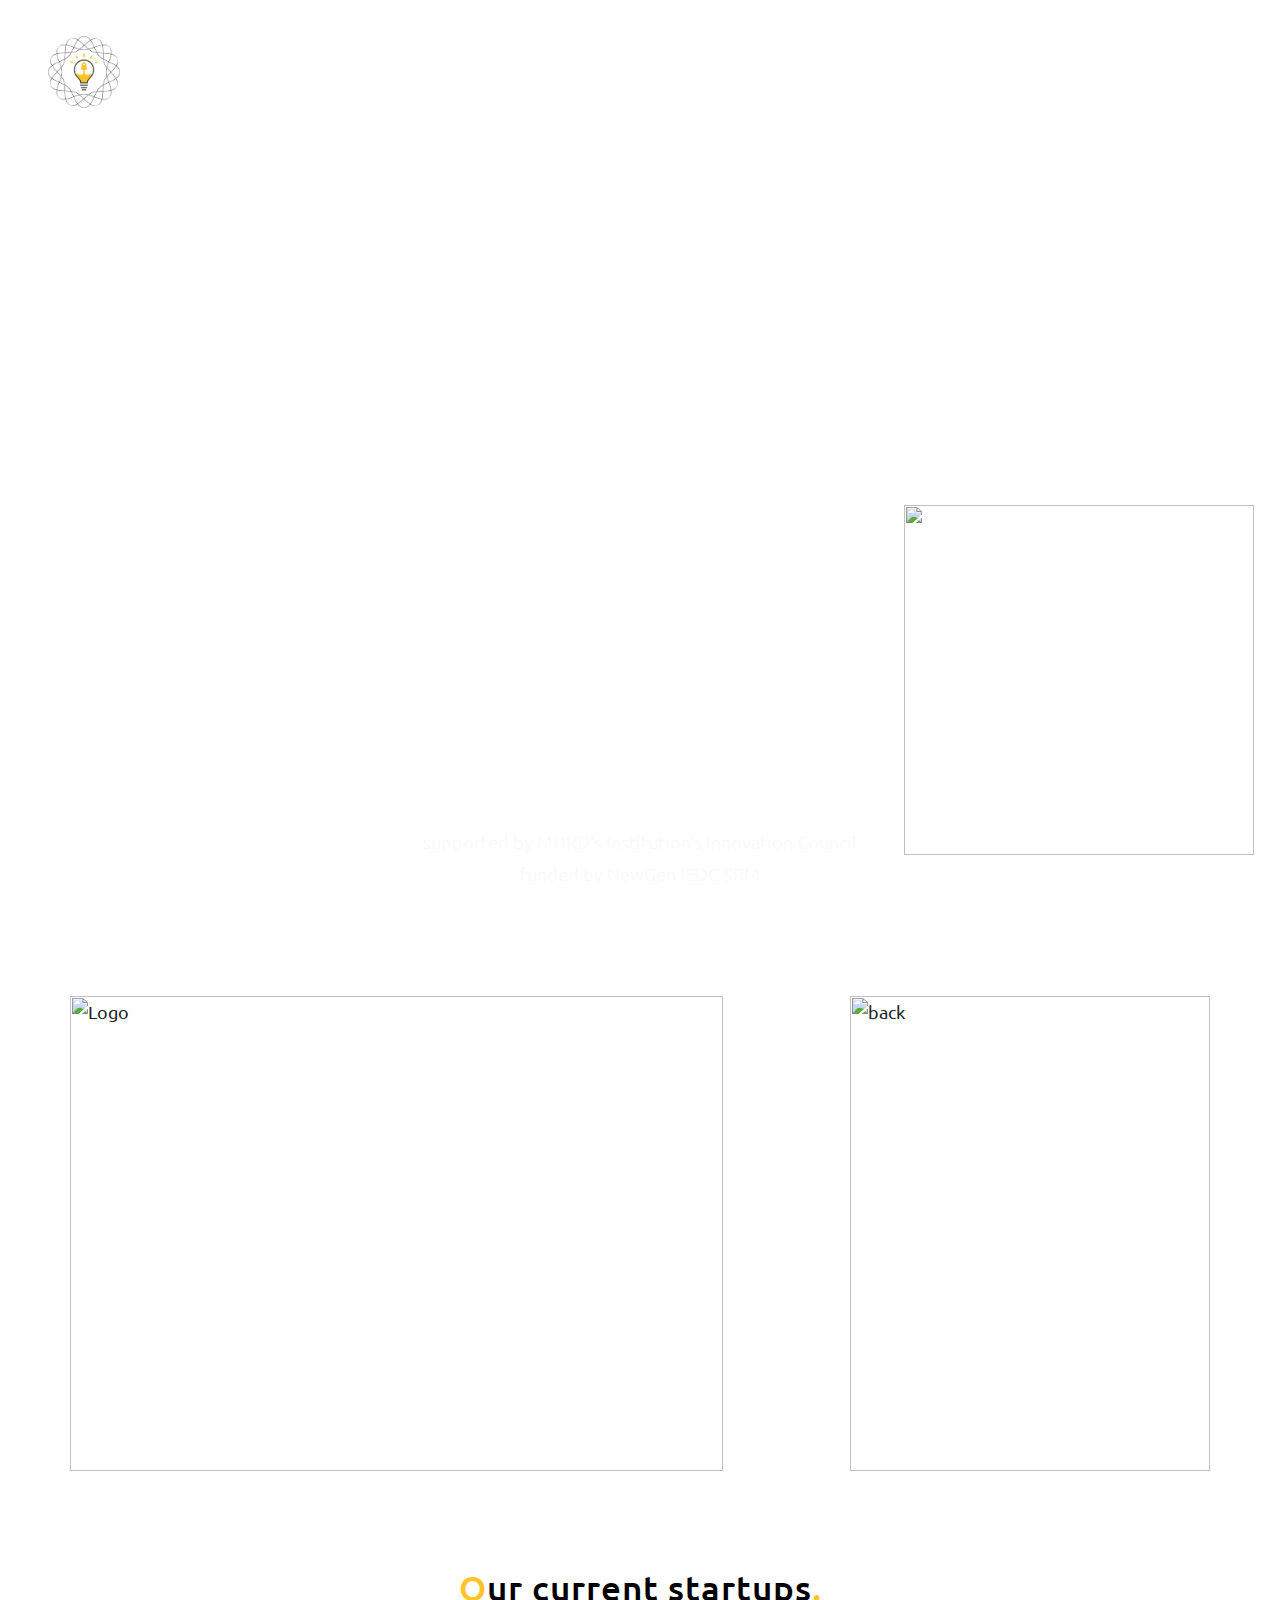
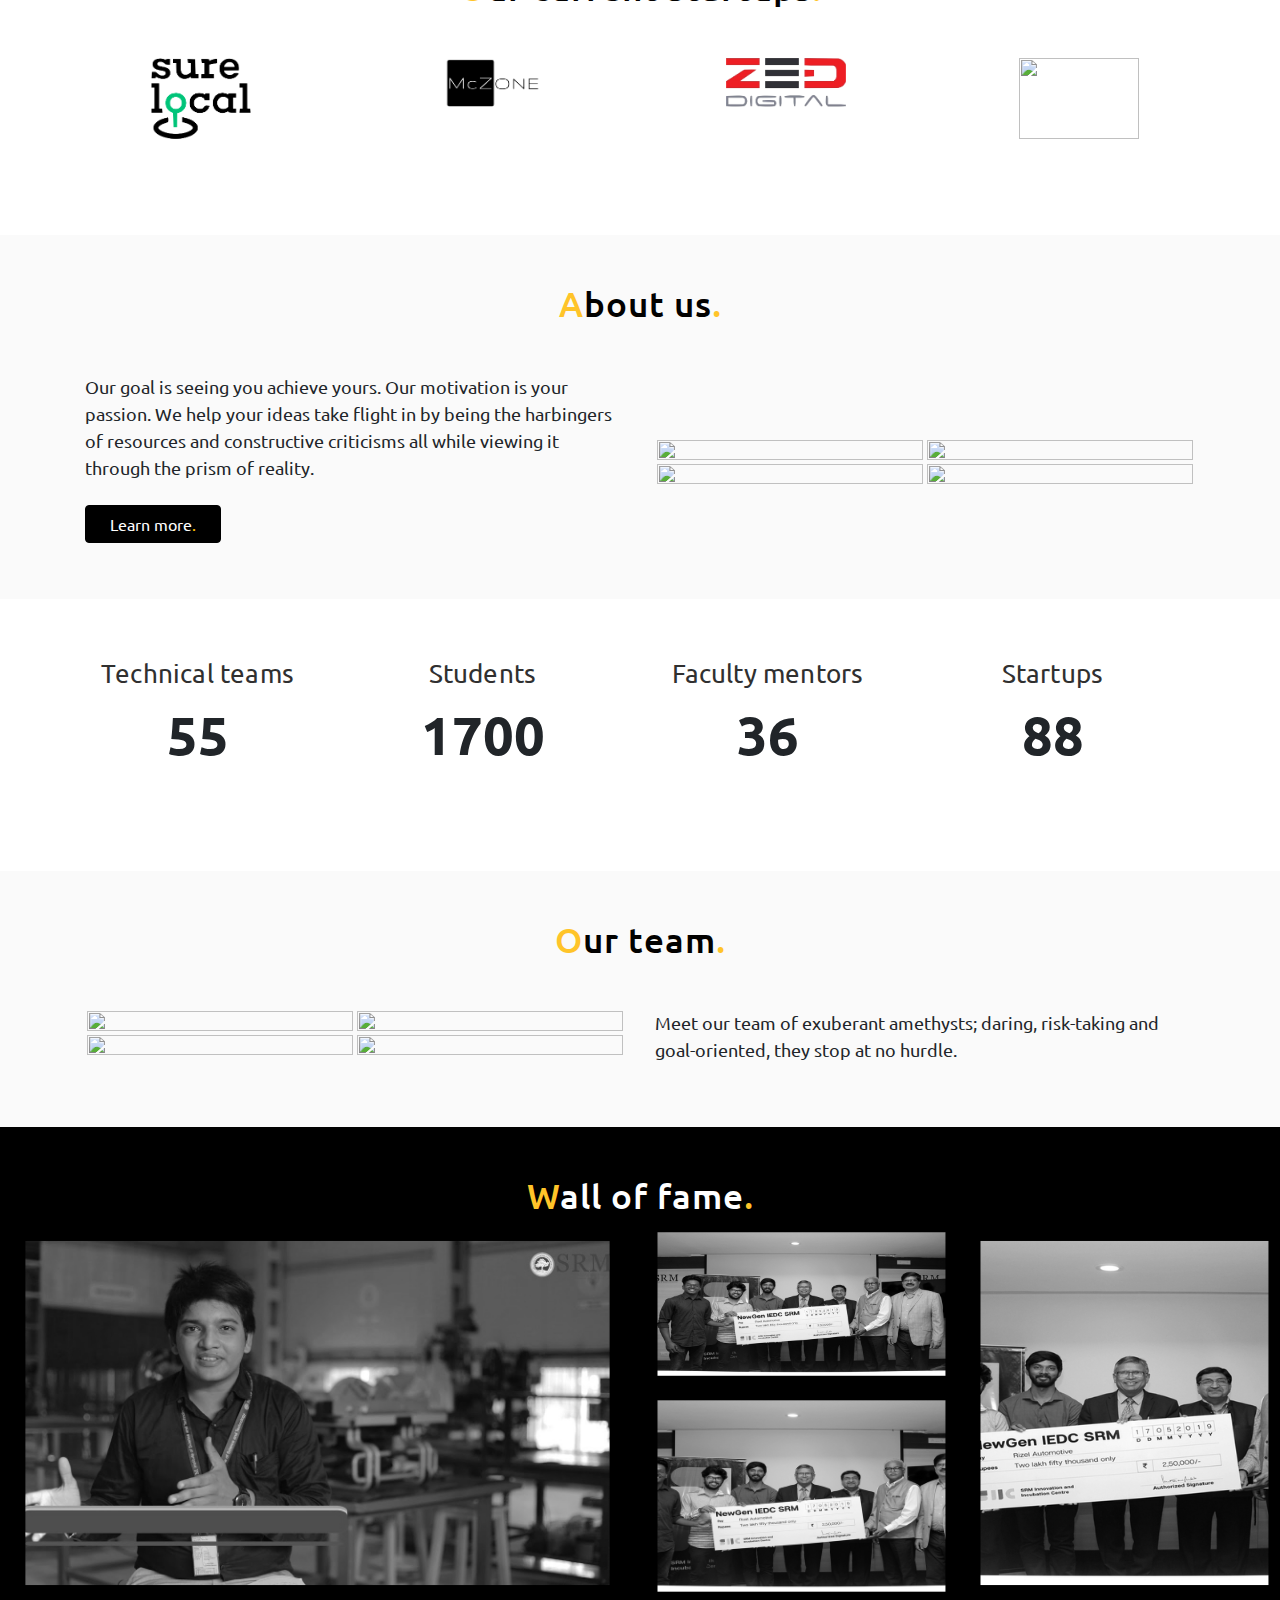
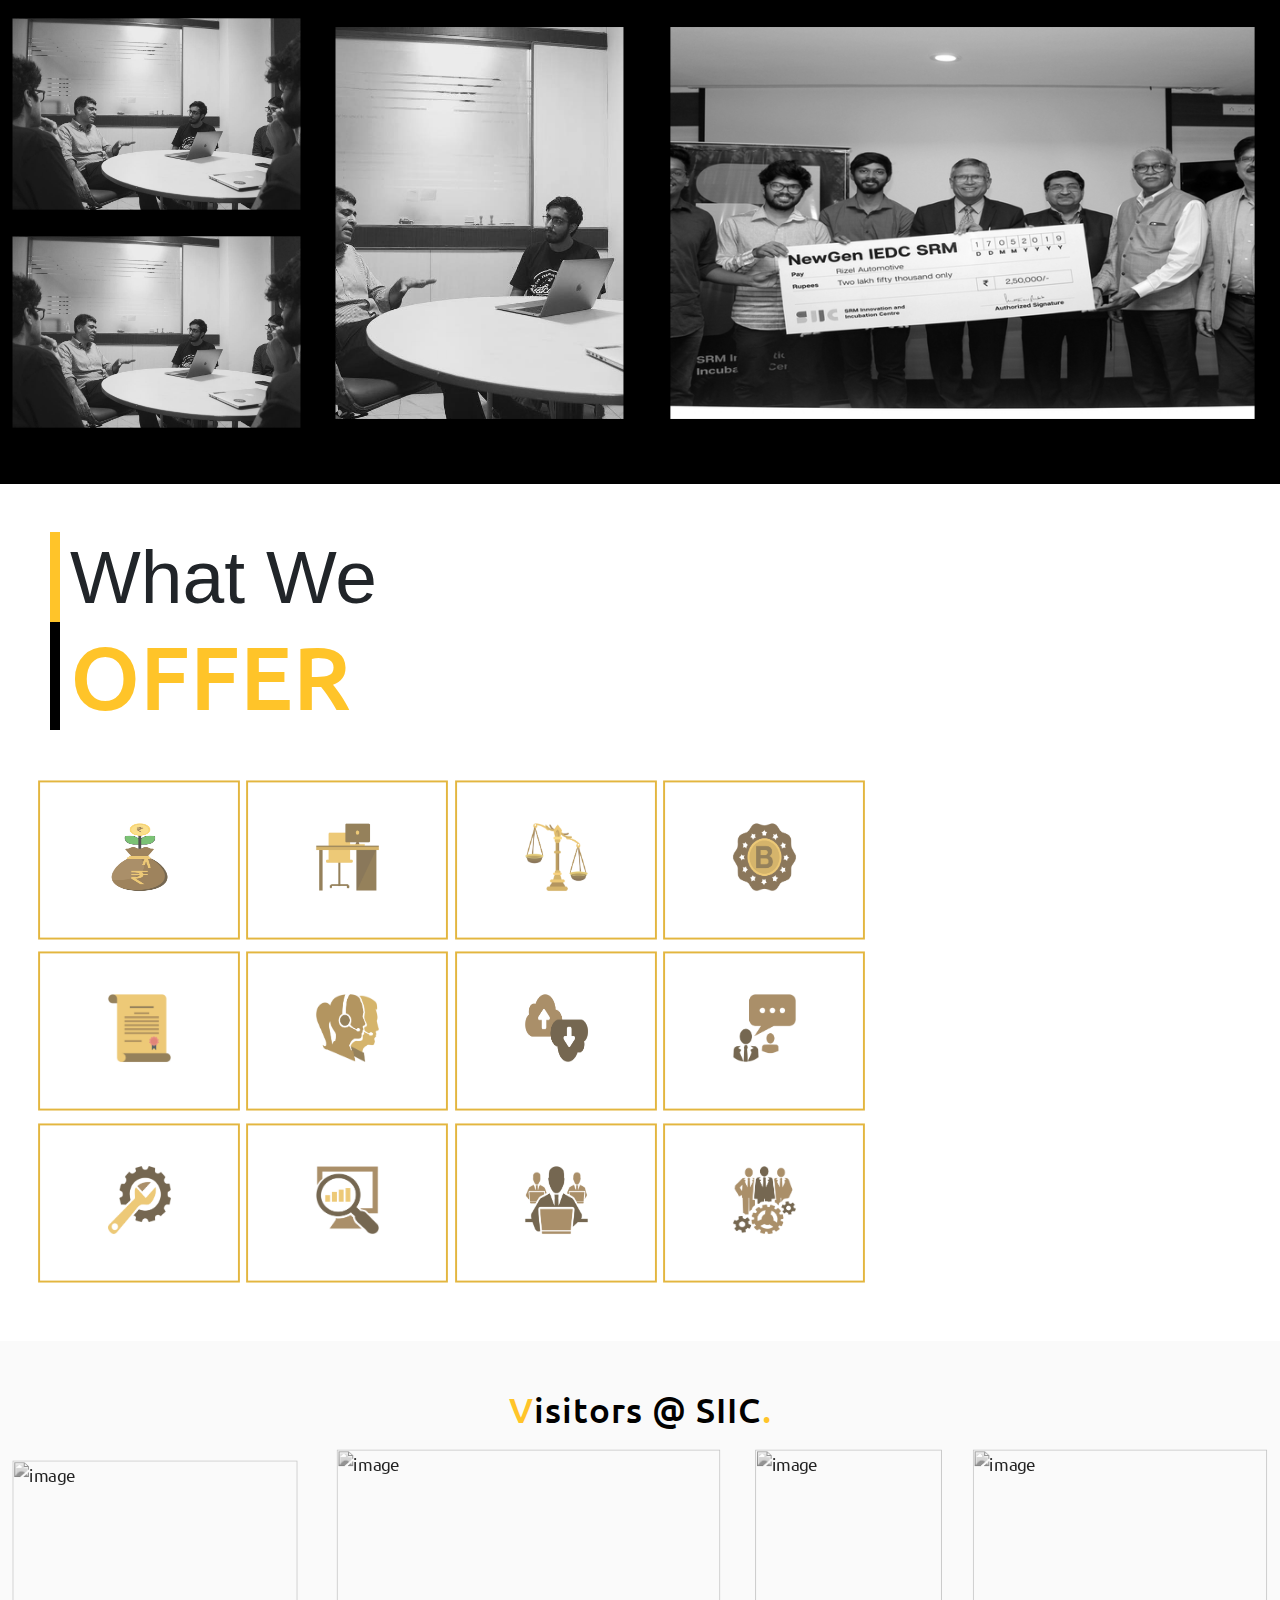
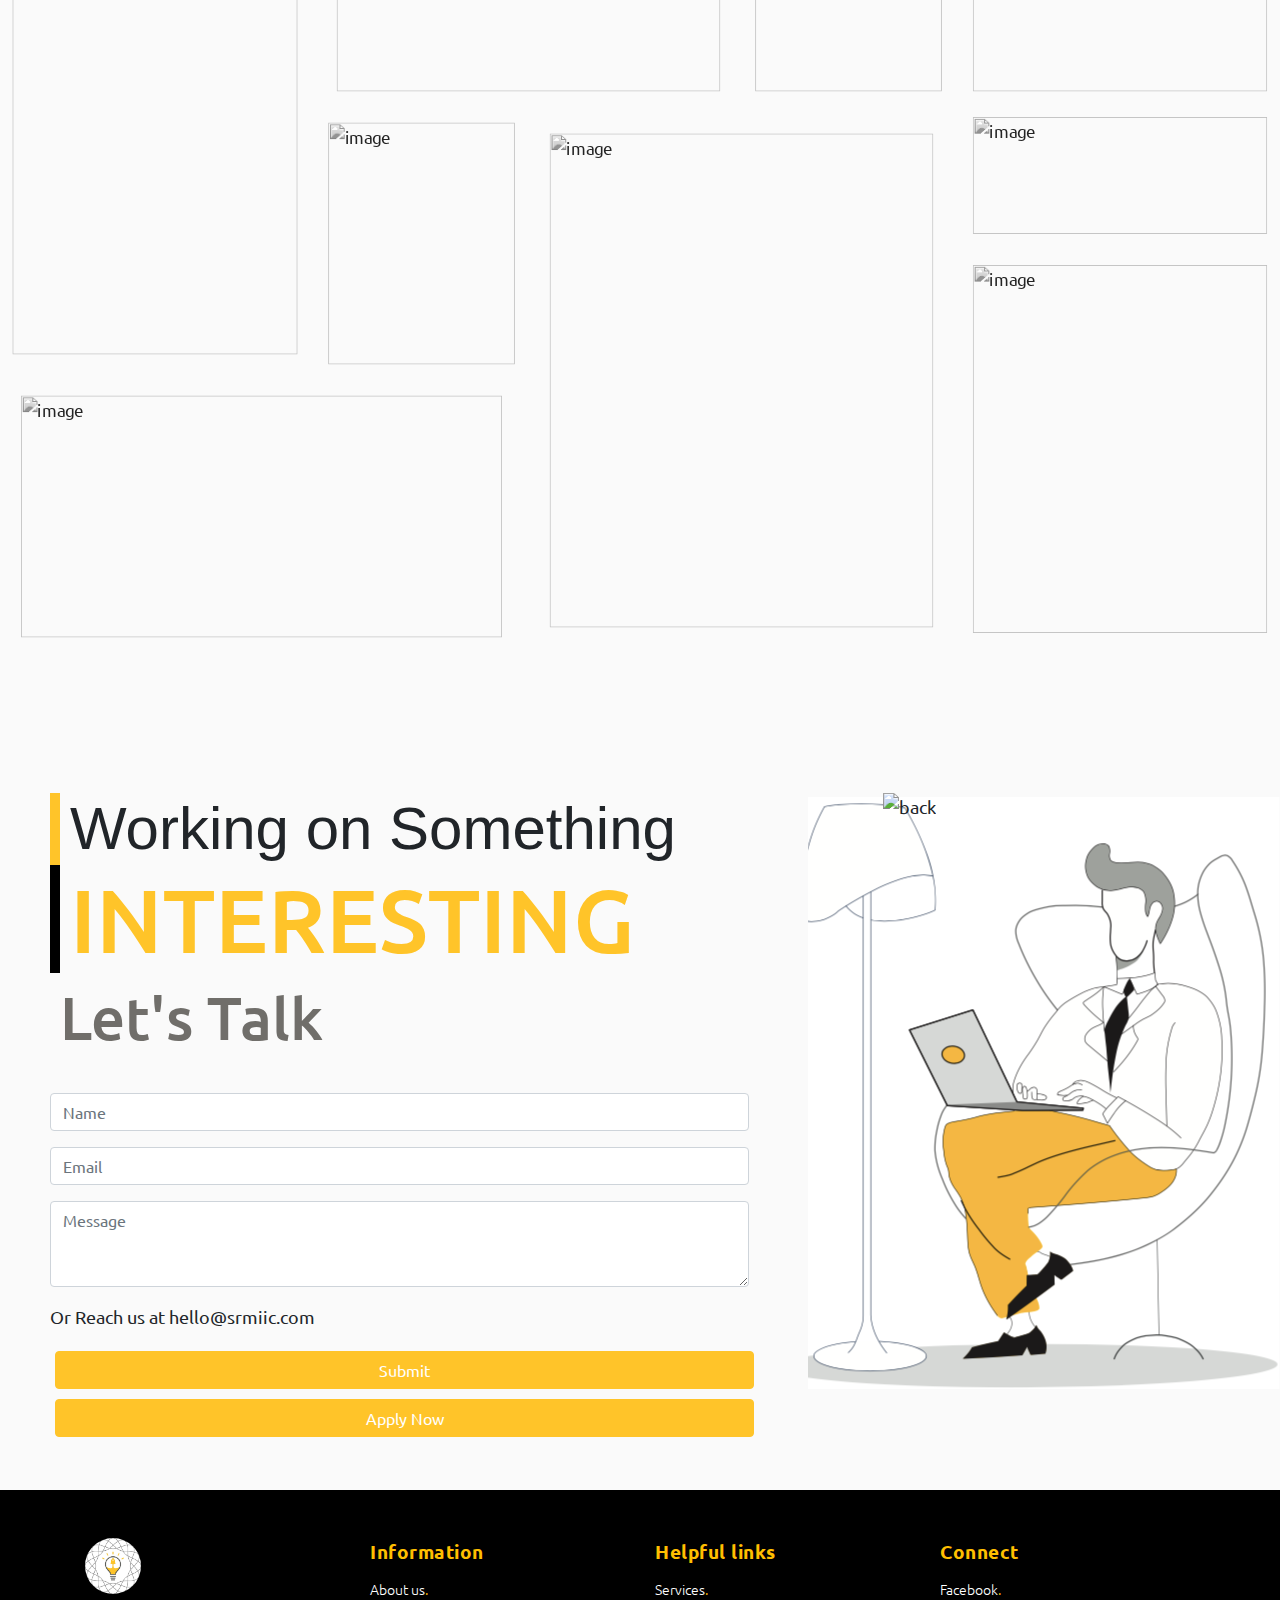
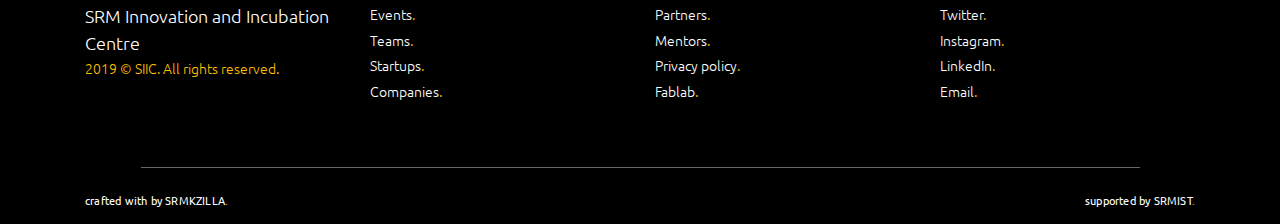
==== commit 12612030: "Update Contact" ====
--- a/index.html
+++ b/index.html
@@ -39,6 +39,7 @@
     <link rel="stylesheet" href="res/css/style.css" />
     <link rel="stylesheet" href="res/css/navbar.css" />
     <link rel="stylesheet" href="res/css/service.css" />
+    <link rel="stylesheet" href="res/css/contact.css" />
 
 </head>
 
@@ -493,37 +494,42 @@
     <!--     SECTION 7: CONTACT US      -->
     <!-- ============================== -->
 
-    <section class="kz-section kz-section-contact-us kz-section-alt" id="formfield">
-        <h2 data-aos="fade-down" class="section-title"><span>L</span>et's talk<span>.</span></h2>
-        <div class="container mt-5">
-            <form data-aos="zoom-in-up" action="https://formspree.io/hello@srmiic.com" method="POST">
-                <div class="form-row align-items-center">
-                    <div class="col-sm-12 col-md-4">
-                        <label class="sr-only" for="fieldName">Name</label>
-                        <input type="text" name="Name" class="form-control mb-2" id="fieldName"
-                            placeholder="Full name" />
-                    </div>
-                    <div class="col-sm-12 col-md-4">
-                        <label class="sr-only" for="fieldEmail">Email</label>
-                        <input type="email" name="Email" class="form-control mb-2" id="fieldEmail"
-                            placeholder="Email address" />
-                    </div>
-
-                    <div class="col-sm-12 col-md-4">
-                        <button type="submit" class="btn mb-2 kz-btn">
-                            Submit
-                        </button>
-                    </div>
-                </div>
-            </form>
-        </div>
+    <section class="kz-section kz-section-contact kz-section-alt" id="formfield">
+       <!-- <h2 data-aos="fade-down" class="section-title"><span>L</span>et's talk<span>.</span></h2> -->
+        <div class="row mt-5 justify-content-between" style="margin-top: 80px;">
+            <div class="col-md-7">
+                <h1 class="kz-contact-title1">Working on Something</h1>
+                <h1 class="kz-contact-title2">INTERESTING</h1>
+                <h1 class="kz-contact-title3">Let's Talk</h1>
+                <form style="margin-top: 40px;">
+                    <div class="form-group">
+                      <input type="text" class="form-control" placeholder="Name">
+                    </div>
+                    <div class="form-group">
+                      <input type="text" class="form-control" placeholder="Email">
+                    </div>
+                    <div class="form-group">
+                        <textarea class="form-control" rows="3" placeholder="Message"></textarea>
+                    </div>
+                    <div class="form-group">
+                      <label class="form-check-label">Or Reach us at hello@srmiic.com</label>
+                    </div>
+                    <button type="submit" class="btn kz-btn" style="margin: 5px;;">Submit</button>
+                    <button type="submit" class="btn kz-btn" style="margin: 5px;">Apply Now</button>
+                  </form>
+
+                </div>
+                <div class="col-md-4">
+                    <img src="res\img\home\homelogos\contact-graphic.png" alt="back" class="img-fluid"/>
+                </div>
+            </div>
     </section>
 
     <!-- ============================== -->
     <!--     SECTION 8: NEWSLETTER      -->
     <!-- ============================== -->
 
-    <section class="kz-section kz-section-contact-us">
+<!--    <section class="kz-section kz-section-contact-us">
         <h2 data-aos="fade-down" class="section-title">
             <span>S</span>ubscribe to our newsletter<span>.</span>
         </h2>
@@ -549,7 +555,7 @@
                 </div>
             </form>
         </div>
-    </section>
+    </section> -->
 
 
     <!-- ============================= -->
--- a/res/css/service.css
+++ b/res/css/service.css
@@ -2,9 +2,6 @@
     padding: 48px 50px;
     padding-right: 10px;
     overflow: hidden;
-    background-image: url(../img/sercives/sercive-guy.png);
-    background-repeat: no-repeat;
-    background-position: right;
   }
 
 .kz-service-title1 {
--- a/res/css/contact.css
+++ b/res/css/contact.css
@@ -0,0 +1,28 @@
+.kz-section-contact {
+    padding: 48px 50px;
+    padding-right: 10px;
+    overflow: hidden;
+    background-image: url(../img/sercives/sercive-guy.png);
+    background-repeat: no-repeat;
+    background-position: right;
+  }
+.kz-contact-title1 {
+    border-left: 10px solid #ffc429;
+    font-size: 60px;
+    margin-bottom: 0;
+    padding-left: 10px;
+    font-family: Arial, Helvetica, sans-serif;
+}
+
+.kz-contact-title2 {
+    border-left: 10px solid #000000;
+    font-size: 90px;
+    color: #ffc429;
+    padding-left: 10px;
+}
+
+.kz-contact-title3 {
+    font-size: 60px;
+    color: #706e6a;
+    padding-left: 10px;
+}